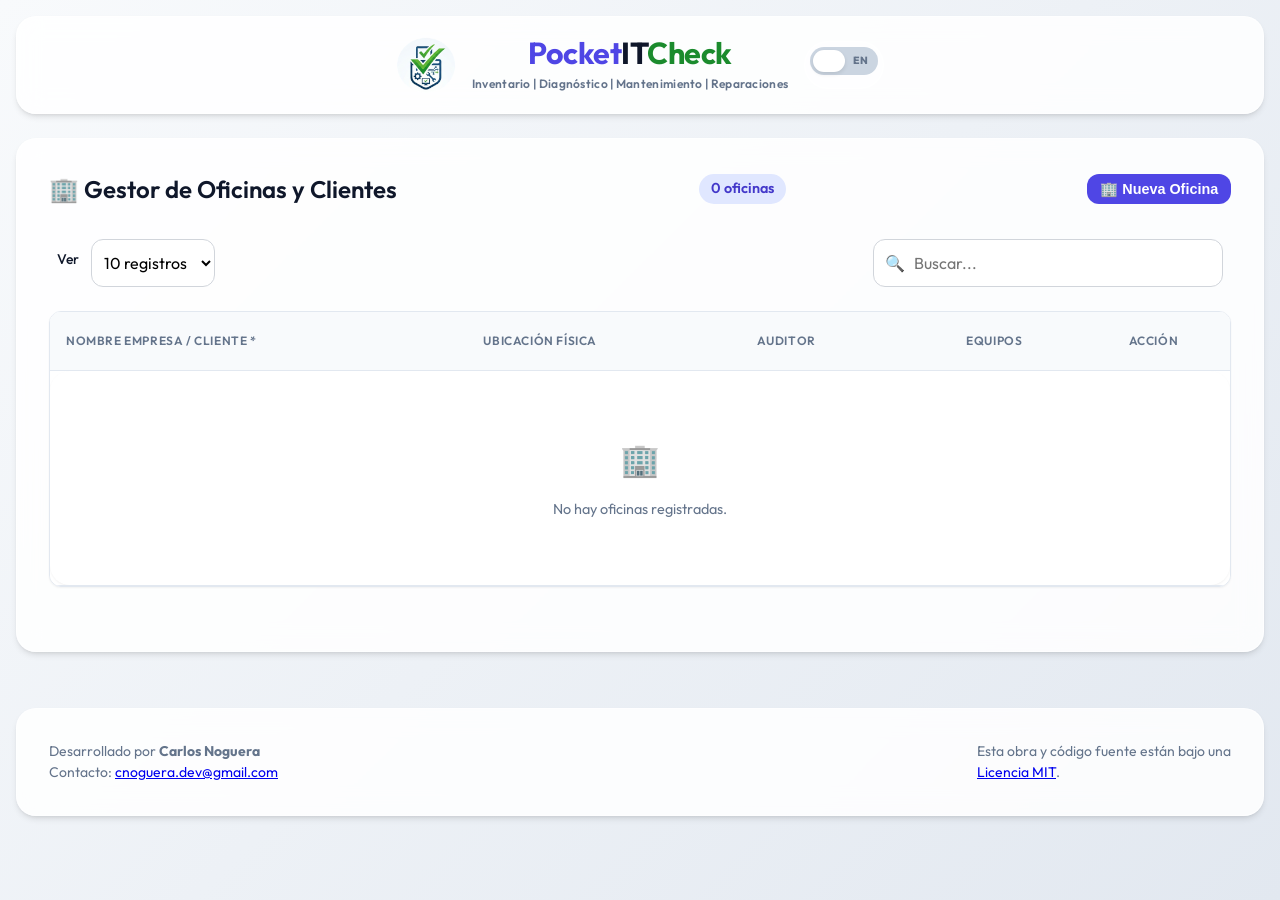
==== index.html @ 980d26f9 "feat: Redesign maintenance result display to group failed diagnostics by category with master resolu" ====
<!DOCTYPE html>
<html lang="es">

<head>
    <meta charset="UTF-8">
    <meta name="viewport" content="width=device-width, initial-scale=1.0">
    <title>PocketITCheck - Inventory | Diagnostics | Maintenance | Repairs</title>
    <link rel="preconnect" href="https://fonts.googleapis.com">
    <link rel="preconnect" href="https://fonts.gstatic.com" crossorigin>
    <link href="https://fonts.googleapis.com/css2?family=Outfit:wght@300;400;500;600&display=swap" rel="stylesheet">

    <!-- CSS Crítico para Splash Screen (Renderización Inmediata) -->
    <style>
        #splash-screen {
            position: fixed;
            top: 0;
            left: 0;
            width: 100%;
            height: 100%;
            background: #ffffff;
            display: flex;
            justify-content: center;
            align-items: center;
            z-index: 9999;
            transition: opacity 0.5s ease, visibility 0.5s ease;
        }

        #splash-screen.splash-hidden {
            opacity: 0;
            visibility: hidden;
        }

        .loader-container {
            text-align: center;
            font-family: 'Outfit', sans-serif;
        }

        .spinner-ring {
            width: 60px;
            height: 60px;
            border: 4px solid #f1f5f9;
            border-top: 4px solid #4f46e5;
            border-radius: 50%;
            margin: 0 auto 1.5rem;
            animation: spin 1s linear infinite;
        }

        .loader-text {
            font-size: 1.5rem;
            font-weight: 700;
            color: #4f46e5;
            margin-bottom: 0.5rem;
        }

        @keyframes spin {
            to {
                transform: rotate(360deg);
            }
        }
    </style>
    <link rel="stylesheet" href="index.css">

    <!-- Preloading de Librerías Críticas -->
    <link rel="preload" href="libs/jspdf.umd.min.js" as="script">
    <link rel="preload" href="libs/sweetalert2.all.min.js" as="script">

    <!-- PWA Meta Tags -->
    <meta name="theme-color" content="#4f46e5">
    <meta name="apple-mobile-web-app-capable" content="yes">
    <meta name="apple-mobile-web-app-status-bar-style" content="black-translucent">
    <meta name="apple-mobile-web-app-title" content="PocketInv">
    <link rel="icon"
        href="data:image/svg+xml,<svg xmlns=%22http://www.w3.org/2000/svg%22 viewBox=%220 0 100 100%22><text y=%22.9em%22 font-size=%2290%22>📋</text></svg>">
    <link rel="apple-touch-icon" href="icon-512.png">
    <link rel="manifest" href="manifest.json">

    <!-- Librerías para Generación de PDF (jsPDF y jsPDF-AutoTable) - LOCAL para mayor velocidad -->
    <script src="libs/jspdf.umd.min.js" defer></script>
    <script src="libs/jspdf-autotable.min.js" defer></script>
    <script src="libs/sweetalert2.all.min.js" defer></script>
</head>

<body>


    <!-- Splash Screen de Precarga -->
    <div id="splash-screen">
        <div class="loader-container">
            <div class="spinner-ring"></div>
            <div class="loader-text"> <span style="color: var(--primary)">Pocket</span><span
                    style="color: #000;">IT</span><span style="color: #1b8b2d">Check</span></div>
            <div style="font-size: 0.85rem; color: var(--text-light);" data-i18n="loadingAssets">Cargando Activos IT...
            </div>
        </div>
    </div>

    <div class="container" style="margin: 0 auto; display: flex; flex-direction: column; gap: 1.5rem;">
        <!-- Barra Lateral / Brand -->
        <div class="brand-card glass-card" style="padding: 1.25rem 2rem;">
            <div style="display: flex; align-items: center; justify-content: space-between; gap: 1rem;">

                <!-- Logo (izquierda) -->
                <div style="flex-shrink: 0;">
                    <img src="img/logo.png" alt="PocketITCheck Logo" style="height: 56px; width: auto; display: block;">
                </div>

                <!-- Título y eslogan (centro) -->
                <div style="flex: 1; text-align: center;">
                    <div style="font-size: 1.9rem; font-weight: 700; line-height: 1.1; letter-spacing: -0.5px;">
                        <span style="color: var(--primary)">Pocket</span><span style="color: #0f172a;">IT</span><span style="color: #1b8b2d;">Check</span>
                    </div>
                    <div data-i18n="appSlogan"
                        style="font-size: 0.75rem; font-weight: 600; color: #64748b; margin-top: 4px; letter-spacing: 0.3px;">
                        Inventario | Diagnóstico | Mantenimiento | Reparaciones
                    </div>
                </div>

                <!-- Language Switch (derecha) -->
                <div style="flex-shrink: 0;" class="lang-toggle-container">
                    <label class="switch">
                        <input type="checkbox" id="lang-toggle" onchange="toggleLanguage(this.checked)">
                        <span class="slider">
                            <span class="slider-text slider-text-es" id="lang-es">ES</span>
                            <span class="slider-text slider-text-en" id="lang-en">EN</span>
                        </span>
                    </label>
                </div>

            </div>
        </div>

        <!-- VISTA: Formularios Nueva Oficina -->
        <div class="office-section glass-card" id="viewCreateOfficeSidebar" style="display: none;">
            <button type="button" class="btn btn-clear" onclick="hideAddOfficeForm()"
                style="margin-top:0; margin-bottom: 1.5rem; background: #f1f5f9; border: 1px solid #cbd5e1; color: #334155; width: fit-content;"
                data-i18n="backToOffices">
                ⬅️ Volver a Oficinas
            </button>
            <h2 data-i18n="newOffice" style="font-size: 1.1rem; margin-bottom: 1.5rem;">🏢 Nueva Oficina</h2>
                <form id="officeForm">
                    <div class="form-grid-4" style="gap: 1rem;">
                        <div class="form-group">
                            <label data-i18n="companyLabel">Nombre Empresa / Cliente *</label>
                            <input type="text" id="officeCompany" required placeholder="Ej: TechCorp S.A."
                                data-i18n-placeholder="officeCompanyPl">
                        </div>
                        <div class="form-group">
                            <label data-i18n="deptLabel">Departamento / Área</label>
                            <input type="text" id="officeDepto" required placeholder="Ej: Recursos Humanos"
                                data-i18n-placeholder="officeDeptoPl">
                        </div>
                        <div class="form-group">
                            <label data-i18n="locationLabel">Ubicación Física</label>
                            <input type="text" id="officeLocation" required placeholder="Ej: Sede Central - Piso 4"
                                data-i18n-placeholder="officeLocationPl">
                        </div>
                        <div class="form-group">
                            <label data-i18n="auditDateLabel">Fecha de Auditoría</label>
                            <input type="date" id="officeDate" required placeholder="aaaa-mm-dd">
                        </div>
                        <div class="form-group">
                            <label data-i18n="auditorLabel">Auditor Técnico *</label>
                            <input type="text" id="officeAuditor" required placeholder="Ej: Carlos Noguera"
                                data-i18n-placeholder="officeAuditorPl">
                        </div>
                        <div class="form-group">
                            <label data-i18n="auditCompanyLabel">Empresa Auditora *</label>
                            <input type="text" id="officeAuditorCompany" required placeholder="Ej: TechAudit Solutions"
                                data-i18n-placeholder="officeAuditorCompanyPl">
                        </div>
                        <div class="form-group">
                            <label data-i18n="managerLabel">Responsable / Gerente *</label>
                            <input type="text" id="officeManager" required placeholder="Ej: Roberto Gómez"
                                data-i18n-placeholder="officeManagerPl">
                        </div>
                        <div class="form-group">
                            <label data-i18n="managerTitleLabel">Cargo del Responsable *</label>
                            <input type="text" id="officeManagerTitle" required
                                placeholder="Ej: Director de Operaciones" data-i18n-placeholder="officeManagerTitlePl">
                        </div>
                    </div>
                    <div class="button-group" style="flex-direction: row; flex-wrap: wrap; margin-top: 1.5rem;">
                        <button type="submit" class="btn btn-submit" id="submitBtnOffice" style="background:#10b981; flex: 1; min-width: 180px;"
                            data-i18n="registerOffice">
                            🏢 Registrar Oficina
                        </button>
                        <button type="button" class="btn btn-clear" id="cancelEditOfficeBtn"
                            style="display: none; flex: 1; min-width: 140px; background-color: #fca5a5; color: white; border:none;"
                            onclick="cancelEditOffice()" data-i18n="cancelEdit">
                            ❌ Cancelar Edición
                        </button>
                    </div>
                </form>
            </div>

            <!-- VISTA: Formulario Nuevo Equipo (Se oculta al inicio) -->
            <div class="input-section glass-card" id="viewAddEquipmentSidebar" style="display: none;">
                <button type="button" class="btn btn-clear" onclick="hideAddEquipmentForm()"
                    style="margin-top:0; margin-bottom: 1.5rem; background: #f1f5f9; border: 1px solid #cbd5e1; color: #334155; width: fit-content;"
                    data-i18n="cancelEdit">
                    ⬅️ Cancelar / Volver
                </button>
                <div id="activeOfficeSummary"
                    style="font-size: 0.85rem; padding: 1rem; background: #f8fafc; border: 1px solid #e2e8f0; border-radius: 8px; margin-bottom: 1.5rem; line-height: 1.5;">
                    <!-- Detalles dinámicos -->
                </div>

                <h2 id="equipmentFormTitle" style="font-size: 1.1rem; margin-bottom: 1.5rem;">
                    💻 Nuevo Equipo</h2>
                <form id="inventoryForm">
                    <div class="form-grid-3" style="gap: 1rem;">
                        <div class="form-group">
                            <label data-i18n="categoryLabel">Categoría</label>
                            <select id="type" required onchange="updateDynamicFields(this.value)">
                                <option value="" disabled selected data-i18n="selectType">Selecciona un tipo...
                                </option>
                                <option value="Laptop" data-i18n="Laptop">Laptop / Portátil</option>
                                <option value="Desktop" data-i18n="Desktop">Desktop / PC de Escritorio</option>
                                <option value="Monitor" data-i18n="Monitor">Monitor</option>
                                <option value="Periférico" data-i18n="Periférico">Periférico (Teclado/Mouse)</option>
                                <option value="Impresora" data-i18n="Impresora">Impresora / Escáner</option>
                                <option value="Red" data-i18n="Red">Equipo de Red (Router/Switch)</option>
                            </select>
                        </div>
                        <div class="form-group">
                            <label data-i18n="modelLabel">Marca y Modelo</label>
                            <input type="text" id="model" required placeholder="Ej: Lenovo ThinkPad T14"
                                data-i18n-placeholder="modelPl">
                        </div>
                        <div class="form-group">
                            <label data-i18n="serialLabel">Número de Serie (S/N)</label>
                            <input type="text" id="serial" required placeholder="S/N o Service Tag"
                                data-i18n-placeholder="serialPl">
                        </div>
                        <div class="form-group">
                            <label data-i18n="assetTagLabel">ID de Activo (Asset Tag) *</label>
                            <input type="text" id="assetTag" required placeholder="Ej: IT-LT-0042"
                                data-i18n-placeholder="assetTagPl">
                        </div>
                        <div class="form-group">
                            <label data-i18n="statusLabel">Estado del Activo *</label>
                            <select id="status" required>
                                <option value="Activo" selected data-i18n="Activo">Activo / En Uso</option>
                                <option value="Stock" data-i18n="Stock">En Stock / Almacén</option>
                                <option value="Reparación" data-i18n="Reparación">En Reparación</option>
                                <option value="Baja" data-i18n="Baja">Dado de Baja / Desechado</option>
                            </select>
                        </div>
                        <div class="form-group">
                            <label data-i18n="warrantyCover">¿Cobertura de Garantía Vigente?</label>
                            <select id="hasWarranty" onchange="toggleDates()">
                                <option value="Sí">Sí</option>
                                <option value="No" selected>No</option>
                            </select>
                        </div>
                        <div class="form-group" id="purchaseDateContainer" style="display: none;">
                            <label data-i18n="purchaseDateLabel">Fecha de Compra</label>
                            <input type="date" id="purchaseDate" placeholder="aaaa-mm-dd">
                        </div>
                        <div class="form-group" id="warrantyDateContainer" style="display: none;">
                            <label data-i18n="warrantyUntilLabel">Garantía Hasta</label>
                            <input type="date" id="warrantyDate" placeholder="aaaa-mm-dd">
                        </div>
                        <div class="form-group">
                            <label data-i18n="assignmentLabel">Asignación (Usuario o Ubicación)</label>
                            <input type="text" id="user" required placeholder="Ej: Juan Pérez / Sala Juntas A"
                                data-i18n-placeholder="userPl">
                        </div>
                    </div>

                    <!-- Contenedor dinámico según categoría -->
                    <div id="dynamicFieldsContainer" style="margin-top: 0.5rem;"></div>

                    <div class="form-group" style="margin-top: 1rem;">
                        <label data-i18n="extraNotes">Notas Adicionales</label>
                        <input type="text" id="notes" placeholder="Ej: RAM 16GB, SSD 512GB..."
                            data-i18n-placeholder="notesPl">
                    </div>

                    <!-- Botones de Acción sobre INVENTARIO -->
                    <div class="button-group" style="flex-direction: row; flex-wrap: wrap; margin-top: 1.5rem;">
                        <button type="submit" id="submitBtnEquipment" class="btn btn-submit" data-i18n="addEquipment" style="flex: 1; min-width: 180px;">
                            ➕ Añadir Equipo
                        </button>
                        <button type="button" class="btn btn-clear" id="cancelEditBtn"
                            style="display: none; flex: 1; min-width: 140px; background-color: #fca5a5; color: white; border:none;"
                            onclick="cancelEdit()" data-i18n="cancelEdit">
                            ❌ Cancelar Edición
                        </button>
                    </div>
                </form>
            </div>


        <!-- CUERPO DERECHO: VISTA Lista de Oficinas -->
        <div class="output-section glass-card" id="viewOfficesTable">
            <h2
                style="margin-bottom: 1.5rem; display: flex; justify-content: space-between; align-items: center; flex-wrap: wrap; gap: 0.5rem;">
                <span data-i18n="officeManagerSub">📋 Gestor de Oficinas y Clientes</span><span id="officeCountBadge"
                        style="font-size: 0.9rem; background: #e0e7ff; color: #4338ca; padding: 0.25rem 0.75rem; border-radius: 9999px;">
                        0 oficinas
                    </span>
                <div style="display: flex; gap: 0.5rem; align-items: center;">
                    <button class="btn btn-submit" style="padding: 0.4rem 0.8rem; min-height: 0; font-size: 0.9rem;" onclick="showAddOfficeForm()" data-i18n="newOffice">+ Nueva Oficina</button>
                </div>
            </h2>
            <div class="table-controls">
                <div class="table-control-group">
                    <label data-i18n="viewLabel">Ver</label>
                    <select id="officeLength" class="length-select" onchange="changeLength('offices', this.value)">
                        <option value="10">10 <span data-i18n="recordsLabel">registros</span></option>
                        <option value="25">25 <span data-i18n="recordsLabel">registros</span></option>
                        <option value="50">50 <span data-i18n="recordsLabel">registros</span></option>
                        <option value="all" data-i18n="allLabel">Todo</option>
                    </select>
                </div>
                <div class="search-input-wrapper">
                    <span class="search-icon">🔍</span>
                    <input type="text" id="officeSearch" placeholder="Buscar..." data-i18n-placeholder="searchPl"
                        oninput="handleSearch('offices', this.value)">
                </div>
            </div>
            <div class="table-container">
                <table id="officesTable">
                    <thead>
                        <tr>
                            <th data-i18n="companyLabel">Empresa / Cliente</th>
                            <th data-i18n="locationLabel">Ubicación</th>
                            <th data-i18n="techAuditor">Auditor</th>
                            <th style="text-align: center;" data-i18n="equips">Equipos</th>
                            <th class="action-col" style="text-align: center;" data-i18n="actionsLabel">Acción</th>
                        </tr>
                    </thead>
                    <tbody id="officesTableBody">
                    </tbody>
                </table>
            </div>
            <div id="officePagination" class="pagination-container"></div>
        </div>


        <!-- CUERPO DERECHO: VISTA Tabla de Inventario de la Oficina -->
        <div class="output-section glass-card" id="viewInventoryTable" style="display: none;">
            <button type="button" class="btn btn-clear" onclick="goBackToOffices()"
                style="margin-top:0; margin-bottom: 1.5rem; background: #f1f5f9; border: 1px solid #cbd5e1; color: #334155; width: fit-content;"
                data-i18n="backToOffices">
                ⬅️ Volver a Oficinas
            </button>
            <!-- Encabezado exclusivo de Impresión -->
            <div class="header-print">
                <div style="display: flex; align-items: center; gap: 0.5rem; margin-bottom: 0.5rem;">
                    <svg xmlns="http://www.w3.org/2000/svg" width="28" height="28" viewBox="0 0 24 24" fill="none"
                        stroke="#0f172a" stroke-width="2" stroke-linecap="round" stroke-linejoin="round">
                        <path
                            d="M20 16V7a2 2 0 0 0-2-2H6a2 2 0 0 0-2 2v9m16 0H4m16 0 1.28 2.55a1 1 0 0 1-.9 1.45H3.62a1 1 0 0 1-.9-1.45L4 16">
                        </path>
                        <path d="M10 22h4"></path>
                    </svg>
                    <h1 style="color:#0f172a; margin-bottom:0; font-size: 1.5rem;">PocketITCheck</h1>
                </div>
                <div>
                    <h2 style="color:#0f172a; font-size: 1.3rem; margin-bottom: 0.2rem;" data-i18n="newEquipment">
                        Inventario de Equipos IT</h2>
                    <p style="color:#64748b; font-size: 1rem;" id="printDate"></p>
                </div>
            </div>

            <div id="printOfficeInfo" class="office-info-print" style="display: none; font-size: 0.9rem;">
                <h3
                    style="margin-bottom:0.8rem; font-size:1.1rem; border-bottom:1px solid #e2e8f0; padding-bottom:0.3rem;">
                    Información del Levantamiento</h3>
                <div style="display: grid; grid-template-columns: 1fr 1fr; gap: 0.5rem;">
                    <div><strong data-i18n="companyLabel">Empresa:</strong> <span id="print_company">-</span></div>
                    <div><strong data-i18n="deptLabel">Departamento:</strong> <span id="print_depto">-</span></div>
                    <div><strong data-i18n="locationLabel">Ubicación:</strong> <span id="print_location">-</span></div>
                    <div><strong data-i18n="techAuditor">Auditor:</strong> <span id="print_auditor">-</span></div>
                </div>
            </div>

            <h2
                style="margin-bottom: 1.5rem; display: flex; justify-content: space-between; align-items: center; flex-wrap: wrap; gap: 1rem;">
                <div style="display: flex; align-items: center; gap: 0.5rem; flex-wrap: wrap;">
                    <span>📋 Inventario de Equipos</span>
                    <span id="itemCount" class="badge-count" style="margin-right: 10px;">0 items</span>
                    <button class="btn btn-submit" style="padding: 0.4rem 0.8rem; min-height: 0; font-size: 0.9rem;" onclick="showAddEquipmentForm()" data-i18n="addEquipment">+ Nuevo Equipo</button>
                </div>
                <div style="display: flex; gap: 0.5rem;">
                    <button class="icon-btn icon-btn-info" title="Plan Maestro de Mantenimiento"
                        data-i18n-title="tooltipMasterPlan" onclick="generateMasterMaintenancePlanPDF()">📊</button>
                    <button class="icon-btn icon-btn-info" title="Informe de Resultados"
                        data-i18n-title="tooltipResults" onclick="generateResultsReportPDF()">📈</button>
                    <button class="icon-btn icon-btn-info" title="Exportar CSV" data-i18n-title="tooltipCSV"
                        onclick="exportToCSV()">📂</button>
                    <button class="icon-btn icon-btn-info" title="Generar PDF" data-i18n-title="tooltipPDF"
                        onclick="exportToPDF()">📄</button>
                </div>
            </h2>

            <div class="table-controls">
                <div class="table-control-group">
                    <label data-i18n="viewLabel">Ver</label>
                    <select id="equipmentLength" class="length-select" onchange="changeLength('equipment', this.value)">
                        <option value="10">10 <span data-i18n="recordsLabel">registros</span></option>
                        <option value="25">25 <span data-i18n="recordsLabel">registros</span></option>
                        <option value="50">50 <span data-i18n="recordsLabel">registros</span></option>
                        <option value="all" data-i18n="allLabel">Todo</option>
                    </select>
                </div>
                <div class="search-input-wrapper">
                    <span class="search-icon">🔍</span>
                    <input type="text" id="equipmentSearch" placeholder="Buscar..." data-i18n-placeholder="searchPl"
                        oninput="handleSearch('equipment', this.value)">
                </div>
            </div>
            <div class="table-container">
                <table id="inventoryTable">
                    <thead>
                        <tr>
                            <th data-i18n="assetTagLabel">ID Activo</th>
                            <th data-i18n="infoGeneral">Info General</th>
                            <th data-i18n="statusAssignment">Estado & Asignación</th>
                            <th data-i18n="techSpecs">Especificaciones Técnicas</th>
                            <th class="action-col" style="text-align: center;" data-i18n="actionsLabel">Acción</th>
                        </tr>
                    </thead>
                    <tbody id="tableBody">
                        <!-- Las filas se renderizan dinámicamente -->
                    </tbody>
                </table>
            </div>
            <div id="equipmentPagination" class="pagination-container"></div>
        </div>

        <!-- CUERPO DERECHO: VISTA Diagnóstico Integrado -->
        <div class="output-section glass-card" id="diag-integrated-section" style="display: none;">
            <div class="diag-header"
                style="display: flex; justify-content: space-between; align-items: flex-start; border-bottom: 2px solid #f1f5f9; padding-bottom: 1rem; margin-bottom: 1.5rem;">
                <div style="flex: 1; min-width: 0;">
                    <h2 id="diag-title"
                        style="margin: 0; color: var(--primary); word-break: break-all; white-space: normal;"
                        data-i18n="diagTitle">🩺 Diagnóstico Técnico</h2>
                    <p id="diag-subtitle"
                        style="margin: 0.2rem 0 0 0; color: var(--text-light); word-break: break-all; white-space: normal;">
                    </p>
                </div>
            </div>

            <div id="diag-grid-container" class="diag-grid">
                <!-- Secciones de Hardware y Software -->
            </div>

            <div style="margin-top: 2rem; border-top: 2px solid #f1f5f9; padding-top: 1.5rem;">
                <label style="display: block; font-weight: 700; margin-bottom: 0.5rem; color: var(--text-main);"
                    data-i18n="observations">📝
                    Observaciones y Recomendaciones:</label>
                <textarea id="diag-notes-input" class="diag-notes"
                    style="width: 100%; min-height: 100px; padding: 1rem; border-radius: 12px; border: 1px solid #cbd5e1; font-family: inherit; resize: vertical;"
                    placeholder="Detalles técnicos encontrados..." data-i18n-placeholder="diagNotesPl"></textarea>

                <div class="button-group" style="margin-top: 1.5rem;">
                    <button class="btn btn-submit" style="flex: 2; padding: 0.75rem;"
                        onclick="saveIntegratedDiagnosticFlow()" data-i18n="saveAsset">💾 Guardar Cambios en
                        Activo</button>
                    <button id="diag-pdf-btn" class="btn btn-pdf" style="flex: 1; padding: 0.75rem;"
                        data-i18n="generatePlan">📄 Generar Plan PDF</button>
                    <button class="btn btn-clear"
                        style="flex: 1; padding: 0.75rem; background-color: #fca5a5; color: white; border: none;"
                        onclick="closeIntegratedDiagnostic()" data-i18n="close">❌ Cerrar</button>
                </div>
            </div>
        </div>

        <!-- CUERPO DERECHO: VISTA Resultados de Mantenimiento -->
        <div class="output-section glass-card" id="result-integrated-section" style="display: none;">
            <div class="diag-header"
                style="display: flex; justify-content: space-between; align-items: flex-start; border-bottom: 2px solid #f1f5f9; padding-bottom: 1rem; margin-bottom: 1.5rem;">
                <div>
                    <h2 id="result-title"
                        style="margin: 0; color: #059669; display: flex; align-items: center; gap: 0.5rem;"
                        data-i18n="maintResult">✅
                        Resultado de Mantenimiento</h2>
                    <p id="result-subtitle" style="margin: 0.2rem 0 0 0; color: var(--text-light);"></p>
                </div>
            </div>

            <div style="display: grid; grid-template-columns: 1fr 1fr; gap: 1.5rem; margin-bottom: 1.5rem;">
                <div class="form-group">
                    <label style="font-weight: 700;" data-i18n="maintStatus">Estado del Mantenimiento:</label>
                    <select id="result-status"
                        style="width:100%; padding: 0.6rem; border-radius: 8px; border: 1px solid #cbd5e1; font-family: inherit;">
                        <option value="Pendiente">⏳ Pendiente</option>
                        <option value="Parcial">🛠️ Parcial</option>
                        <option value="Completado">✅ Completado</option>
                    </select>
                </div>
                <div class="form-group">
                    <label style="font-weight: 700;" data-i18n="execDate">Fecha de Ejecución:</label>
                    <input type="date" id="result-date"
                        style="width:100%; padding: 0.6rem; border-radius: 8px; border: 1px solid #cbd5e1; font-family: inherit;">
                </div>
            </div>

            <div style="margin-bottom: 1.5rem;">
                <h5 data-i18n="diagItems"
                    style="margin-bottom: 0.8rem; color: #64748b; border-bottom: 2px solid #cbd5e1; font-size: 0.9rem; padding-bottom: 0.3rem;">
                    ÍTEMS DIAGNOSTICADOS — Marcar los resueltos</h5>
                <div id="result-items-container" style="display: grid; grid-template-columns: 1fr 1fr; gap: 1.5rem;">
                    <!-- Populated dynamically with category cards -->
                </div>
            </div>

            <div style="margin-top: 1.5rem; border-top: 2px solid #f1f5f9; padding-top: 1.5rem;">
                <label style="display: block; font-weight: 700; margin-bottom: 0.5rem; color: var(--text-main);"
                    data-i18n="postMaintNotes">📝
                    Notas Post-Mantenimiento:</label>
                <textarea id="result-notes-input"
                    style="width: 100%; min-height: 100px; padding: 1rem; border-radius: 12px; border: 1px solid #cbd5e1; font-family: inherit; resize: vertical;"
                    placeholder="Detallar las acciones correctivas ejecutadas..."
                    data-i18n-placeholder="maintNotesPl"></textarea>

                <div class="button-group" style="margin-top: 1.5rem;">
                    <button class="btn btn-submit" style="flex: 2; padding: 0.75rem;" onclick="saveMaintenanceResult()"
                        data-i18n="saveResult">💾 Guardar Resultado</button>
                    <button class="btn btn-clear"
                        style="flex: 1; padding: 0.75rem; background-color: #fca5a5; color: white; border: none;"
                        onclick="closeMaintenanceResult()" data-i18n="close">❌ Cerrar</button>
                </div>
            </div>
        </div>

        <!-- Footer con Créditos y Licencia -->
        <footer class="app-footer glass-card">
            <div class="credits-info">
                Desarrollado por <strong>Carlos Noguera</strong> <br>
                Contacto: <a href="mailto:cnoguera.dev@gmail.com">cnoguera.dev@gmail.com</a>
            </div>
            <div class="license-info">
                <span>Esta obra y código fuente están bajo una <br> <a rel="license" href="LICENSE"
                        target="_blank">Licencia MIT</a>.</span>
            </div>
        </footer>
    </div>

    <!-- Script de lógica principal módulo ESM -->
    <script src="app.js" type="module"></script>
</body>

</html>
---- index.css ----
* {
            box-sizing: border-box;
            -webkit-tap-highlight-color: transparent;
        }

        :root {
            --primary: #4f46e5;
            --primary-hover: #4338ca;
            --danger: #ef4444;
            --danger-hover: #dc2626;
            --success: #10b981;
            --success-hover: #059669;
            --info: #3b82f6;
            --info-hover: #2563eb;
            --bg-gradient: linear-gradient(135deg, #f8fafc 0%, #e2e8f0 100%);
            --glass-bg: rgba(255, 255, 255, 0.85);
            --glass-border: rgba(255, 255, 255, 0.6);
            --text-main: #0f172a;
            --text-light: #64748b;
            --shadow-sm: 0 1px 2px 0 rgb(0 0 0 / 0.05);
            --shadow-md: 0 4px 6px -1px rgb(0 0 0 / 0.1), 0 2px 4px -2px rgb(0 0 0 / 0.1);
            --shadow-lg: 0 10px 15px -3px rgb(0 0 0 / 0.1), 0 4px 6px -4px rgb(0 0 0 / 0.1);
        }

        body {
            font-family: 'Outfit', sans-serif;
            background: var(--bg-gradient);
            color: var(--text-main);
            margin: 0;
            padding: 0.75rem;
            min-height: 100vh;
            line-height: 1.5;
        }

        @media (min-width: 768px) {
            body {
                padding: 1rem;
            }
        }

        .header-print {
            display: none;
        }

        .container {
            max-width: 1400px;
            margin: 0 auto;
            display: flex;
            flex-direction: column;
            gap: 1.5rem;
        }

        @media (min-width: 1024px) {
            .container {
                display: grid;
                grid-template-columns: 380px 1fr;
            }
        }

        .sidebar {
            display: flex;
            flex-direction: column;
            gap: 1.5rem;
        }

        .glass-card {
            background: var(--glass-bg);
            backdrop-filter: blur(12px);
            -webkit-backdrop-filter: blur(12px);
            border: 1px solid var(--glass-border);
            border-radius: 20px;
            padding: 1.5rem;
            box-shadow: var(--shadow-md);
            transition: transform 0.2s ease, box-shadow 0.2s ease;
            min-width: 0;
        }

        @media (min-width: 768px) {
            .glass-card {
                padding: 2rem;
            }
        }

        h1,
        h2,
        h3 {
            margin-top: 0;
            color: var(--text-main);
            font-weight: 600;
        }

        .form-group {
            margin-bottom: 1.25rem;
        }

        label {
            display: block;
            font-size: 0.875rem;
            font-weight: 500;
            margin-bottom: 0.5rem;
            color: var(--text-main);
        }

        input:not([type="checkbox"]),
        select {
            width: 100%;
            max-width: 100%;
            min-width: 0;
            height: 48px;
            padding: 0 .5rem;
            border: 1px solid #d1d5db;
            border-radius: 12px;
            font-family: inherit;
            background: #ffffff;
            outline: none;
            transition: all 0.2s ease;
            font-size: 1rem;
        }

        /* Hack para placeholder de fechas en móvil */
        input[type="date"]::before {
            content: attr(placeholder);
            color: #9ca3af;
            margin-right: 0.5rem;
            display: none;
        }

        input[type="date"]:focus::before,
        input[type="date"]:valid::before {
            display: none;
        }
        
        @media (max-width: 640px) {
            input[type="date"]:not(:focus):not(:valid)::before {
                display: inline;
                content: attr(placeholder);
            }
        }

        input:not([type="checkbox"]):focus,
        select:focus {
            border-color: var(--primary);
            box-shadow: 0 0 0 4px rgba(79, 70, 229, 0.1);
        }

        .form-grid-2 {
            display: grid;
            grid-template-columns: 1fr;
            gap: 4px;
        }

        @media (min-width: 600px) {
            .form-grid-2 {
                grid-template-columns: 1fr 1fr;
            }
        }

        @media (min-width: 900px) {
            .form-grid-2 {
                grid-template-columns: 1fr 1fr 1fr;
            }
        }

        .form-grid-3 {
            display: grid;
            grid-template-columns: 1fr;
            gap: 4px;
        }

        @media (min-width: 600px) {
            .form-grid-3 {
                grid-template-columns: 1fr 1fr;
            }
        }

        @media (min-width: 900px) {
            .form-grid-3 {
                grid-template-columns: 1fr 1fr 1fr;
            }
        }

        .form-grid-4 {
            display: grid;
            grid-template-columns: 1fr;
            gap: 4px;
        }

        @media (min-width: 600px) {
            .form-grid-4 {
                grid-template-columns: 1fr 1fr;
            }
        }

        @media (min-width: 1024px) {
            .form-grid-4 {
                grid-template-columns: 1fr 1fr 1fr 1fr;
            }
        }

        .button-group {
            display: flex;
            flex-direction: column;
            gap: 0.75rem;
            margin-top: 1.5rem;
        }

        .btn {
            min-height: 48px;
            padding: 0.75rem 1.5rem;
            border-radius: 12px;
            font-weight: 600;
            font-size: 1rem;
            cursor: pointer;
            width: 100%;
            transition: all 0.2s ease;
            display: flex;
            align-items: center;
            justify-content: center;
            gap: 0.5rem;
            border: none;
            color: white;
        }

        .btn:active {
            transform: scale(0.98);
        }

        .btn-submit {
            background-color: var(--primary);
        }

        .btn-submit:hover {
            background-color: var(--primary-hover);
            box-shadow: var(--shadow-lg);
        }

        .btn-info {
            background-color: var(--info);
        }

        .btn-info:hover {
            background-color: var(--info-hover);
            box-shadow: var(--shadow-lg);
        }

        .btn-excel {
            background-color: var(--success);
        }

        .btn-excel:hover {
            background-color: var(--success-hover);
            box-shadow: var(--shadow-lg);
        }

        .btn-pdf {
            background-color: var(--danger);
        }

        .btn-pdf:hover {
            background-color: var(--danger-hover);
            box-shadow: var(--shadow-lg);
        }

        .btn-print {
            background-color: #64748b;
        }

        .btn-print:hover {
            background-color: #475569;
            box-shadow: var(--shadow-lg);
        }

        .btn-clear {
            background-color: #cbd5e1;
            color: #334155;
            margin-top: 1rem;
        }

        .btn-clear:hover {
            background-color: #94a3b8;
            color: white;
        }

        .btn-delete {
            background: #fee2e2;
            color: var(--danger);
            border: 1px solid #fecaca;
            min-height: 40px;
            padding: 0.5rem 0.75rem;
            border-radius: 8px;
            font-weight: 600;
            font-size: 0.85rem;
            cursor: pointer;
            transition: all 0.2s;
        }

        .btn-delete:hover {
            background: var(--danger);
            color: white;
            border-color: var(--danger);
            transform: scale(1.05);
        }

        .btn-pdf:disabled {
            background-color: #94a3b8;
            cursor: not-allowed;
            transform: none !important;
            box-shadow: none !important;
        }

        /* Icon Action Buttons (Linear Layout) */
        .action-icons {
            display: flex;
            flex-direction: row;
            align-items: center;
            justify-content: center;
            gap: 0.5rem;
        }

        .icon-btn {
            width: 40px;
            height: 40px;
            border-radius: 10px;
            border: none;
            cursor: pointer;
            font-size: 1.15rem;
            display: inline-flex;
            align-items: center;
            justify-content: center;
            transition: transform 0.2s ease, box-shadow 0.2s ease;
        }

        .icon-btn:hover {
            transform: scale(1.15);
            box-shadow: var(--shadow-md);
        }

        .icon-btn:active {
            transform: scale(0.95);
        }

        .icon-btn-info {
            background: #dbeafe;
        }

        .icon-btn-edit {
            background: #e0e7ff;
        }

        .icon-btn-danger {
            background: #fee2e2;
        }

        .tooltip-wrapper {
            position: relative;
            display: inline-block;
            width: 100%;
        }

        #company {
            margin-top: 30px;
            font-size: 1.5rem;
            font-weight: 600;
            margin-left: 0;
        }

        .tooltip-wrapper .tooltip-text {
            visibility: hidden;
            width: 200px;
            background-color: #1e293b;
            color: #fff;
            text-align: center;
            border-radius: 6px;
            padding: 0.5rem;
            position: absolute;
            z-index: 10;
            bottom: 125%;
            left: 50%;
            margin-left: -100px;
            opacity: 0;
            transition: opacity 0.3s;
            font-size: 0.8rem;
            pointer-events: none;
        }

        .tooltip-wrapper:hover .tooltip-text {
            visibility: visible;
            opacity: 1;
        }

        /* ==========================================================================
           TABLE STYLES (Horizontal Scroll Optimization)
           ========================================================================== */

        .table-container {
            overflow-x: auto;
            border-radius: 12px;
            background: white;
            box-shadow: var(--shadow-sm);
            margin-bottom: 2rem;
            -webkit-overflow-scrolling: touch;
            border: 1px solid #e2e8f0;
        }

        @media (min-width: 1024px) {
            .table-container {
                overflow-x: hidden;
            }
        }

        table {
            width: 100%;
            border-collapse: collapse;
            min-width: 600px;
            /* Force overflow on small screens, but less extreme */
            background: white;
        }

        thead {
            display: table-header-group;
            background: #f8fafc;
        }

        th {
            text-align: left;
            padding: 1.25rem 1rem;
            font-weight: 600;
            color: var(--text-light);
            font-size: 0.75rem;
            text-transform: uppercase;
            letter-spacing: 0.05em;
            border-bottom: 1px solid #e2e8f0;
            background: #f8fafc;
        }

        tr {
            transition: background-color 0.2s ease;
        }

        tr:hover td {
            background-color: #f1f5f9;
        }

        td {
            padding: 1.25rem 1rem;
            text-align: left;
            border-bottom: 1px solid #e2e8f0;
            font-size: 0.9rem;
        }

        td:last-child {
            text-align: center;
        }

        /* Responsive adjustments for table min-width */
        @media (max-width: 640px) {
            table {
                min-width: 500px;
            }

            td,
            th {
                padding: 0.75rem 0.5rem;
                font-size: 0.8rem;
            }
            
            .action-icons {
                gap: 0.25rem;
            }
            
            .icon-btn {
                width: 32px;
                height: 32px;
                font-size: 1rem;
            }
        }

        .empty-state {
            text-align: center;
            padding: 4rem 2rem;
            color: var(--text-light);
            background: white;
            border-radius: 20px;
            box-shadow: var(--shadow-sm);
        }

        /* Utility Classes for JS-Rendered Content */
        .text-primary {
            color: var(--primary);
            font-weight: 600;
            font-size: 1.05rem;
        }

        .text-secondary {
            color: var(--text-light);
            font-size: 0.85rem;
        }

        .text-center {
            text-align: center;
        }

        .font-bold {
            font-weight: 600;
        }

        .line-height-14 {
            line-height: 1.4;
            font-size: 0.85rem;
        }

        .badge-count {
            display: inline-block;
            background: #f1f5f9;
            color: var(--text-main);
            padding: 0.25rem 0.6rem;
            border-radius: 12px;
            font-weight: 600;
            font-size: 0.9rem;
            border: 1px solid #cbd5e1;
        }

        .status-badge {
            display: inline-block;
            padding: 0.2rem 0.6rem;
            border-radius: 999px;
            font-size: 0.75rem;
            font-weight: 600;
            color: white;
        }

        .status-active {
            background-color: var(--success);
        }

        .status-stock {
            background-color: #3b82f6;
        }

        .status-repair {
            background-color: #f59e0b;
        }

        .status-off {
            background-color: var(--danger);
        }

        .serial-tag {
            font-family: monospace;
            font-size: 0.8rem;
            background: #f1f5f9;
            display: inline-block;
            padding: 0.1rem 0.4rem;
            border-radius: 4px;
            margin-top: 0.25rem;
            color: var(--text-main);
        }

        .warranty-over {
            margin-top: 0.5rem;
            font-size: 0.8rem;
            color: var(--danger);
            border-top: 1px dashed #cbd5e1;
            padding-top: 0.4rem;
        }

        .warranty-info {
            margin-top: 0.5rem;
            font-size: 0.8rem;
            color: var(--text-light);
            border-top: 1px dashed #cbd5e1;
            padding-top: 0.4rem;
        }

        .brand-card {
            display: flex;
            flex-direction: column;
            align-items: center;
            text-align: center;
            gap: 1rem;
        }

        .brand img {
            width: 90px;
            height: auto;
            border-radius: 12px;
            display: block;
        }

        .brand-text {
            display: flex;
            flex-direction: column;
            gap: 0.25rem;
        }

        .app-name {
            font-size: 1.5rem;
            font-weight: 700;
            margin: 0;
            background: linear-gradient(135deg, var(--primary) 0%, #6366f1 100%);
            -webkit-background-clip: text;
            background-clip: text;
            -webkit-text-fill-color: transparent;
            letter-spacing: -0.5px;
        }

        .app-tagline {
            font-size: 0.7rem;
            color: var(--text-light);
            margin: 0;
            text-transform: uppercase;
            letter-spacing: 0.5px;
            font-weight: 500;
        }

        .brand svg {
            max-width: 100%;
            height: auto;
        }

        @media (max-width: 480px) {

            .brand svg,
            .brand img {
                transform: scale(0.9);
            }
        }

        /* Table Controls (Search, Length, Pagination) */
        .table-controls {
            display: flex;
            flex-direction: column;
            gap: 1rem;
            margin-bottom: 1rem;
            padding: 0.5rem;
            align-items: stretch;
            /* Stretch for better mobile usability */
        }

        @media (min-width: 640px) {
            .table-controls {
                flex-direction: row;
                justify-content: space-between;
                align-items: center;
                text-align: left;
            }
        }

        .table-control-group {
            display: flex;
            align-items: center;
            gap: 0.75rem;
        }

        .search-input-wrapper {
            position: relative;
            flex-grow: 1;
            max-width: 350px;
        }

        .search-input-wrapper input {
            padding-left: 2.5rem;
        }

        .search-icon {
            position: absolute;
            left: 0.75rem;
            top: 50%;
            transform: translateY(-50%);
            color: var(--text-light);
            pointer-events: none;
        }

        .length-select {
            width: auto;
            min-width: 120px;
        }

        .pagination-container {
            display: flex;
            justify-content: center;
            align-items: center;
            gap: 0.5rem;
            margin-top: 1.5rem;
            flex-wrap: wrap;
        }

        .pagination-btn {
            min-width: 40px;
            height: 40px;
            padding: 0 0.5rem;
            border-radius: 8px;
            background: white;
            border: 1px solid #e2e8f0;
            color: var(--text-main);
            font-weight: 500;
            cursor: pointer;
            display: flex;
            align-items: center;
            justify-content: center;
            transition: all 0.2s ease;
            font-size: 0.9rem;
        }

        .pagination-btn:hover:not(:disabled) {
            background: #f1f5f9;
            border-color: var(--primary);
            color: var(--primary);
        }

        .pagination-btn.active {
            background: var(--primary);
            color: white;
            border-color: var(--primary);
        }

        .pagination-btn:disabled {
            opacity: 0.5;
            cursor: not-allowed;
            background: #f8fafc;
        }

        .pagination-info {
            font-size: 0.85rem;
            color: var(--text-light);
            margin: 0 1rem;
        }

        .app-footer {
            grid-column: 1 / -1;
            margin-top: 2rem;
            display: flex;
            justify-content: space-between;
            align-items: center;
            flex-wrap: wrap;
            gap: 1.5rem;
            font-size: 0.875rem;
            color: var(--text-light);
        }

        @media (max-width: 640px) {
            .app-footer {
                flex-direction: column;
                text-align: center;
            }
        }

        @media print {
            body {
                background: white;
                padding: 0;
            }

            .container {
                display: block;
            }

            .sidebar,
            .btn,
            .action-col,
            .app-footer {
                display: none !important;
            }

            .header-print {
                display: flex;
                justify-content: space-between;
                border-bottom: 2px solid #000;
                padding-bottom: 1rem;
                margin-bottom: 2rem;
            }

            table {
                border: 1px solid #cbd5e1;
                width: 100% !important;
                display: table !important;
            }

            thead {
                display: table-header-group !important;
            }

            tr {
                display: table-row !important;
            }

            td,
            th {
                border: 1px solid #cbd5e1;
                padding: 0.5rem !important;
                display: table-cell !important;
            }

            td::before {
                display: none !important;
            }
        }

        /* Integrated Diagnostic Section */
        #diag-integrated-section {
            display: none;
            margin-bottom: 2rem;
            animation: slideDown 0.4s ease-out;
        }

        @keyframes slideDown {
            from {
                opacity: 0;
                transform: translateY(-20px);
            }

            to {
                opacity: 1;
                transform: translateY(0);
            }
        }

        .diag-card {
            background: white;
            border-radius: 16px;
            border: 2px solid var(--primary-light);
            padding: 2rem;
            box-shadow: 0 10px 25px -5px rgba(79, 70, 229, 0.1);
        }

        .diag-grid {
            display: grid;
            grid-template-columns: 1fr;
            gap: 1.5rem;
            margin-top: 1.5rem;
        }

        @media (min-width: 1024px) {
            .diag-grid {
                grid-template-columns: 1fr 1fr;
            }
        }

        .sub-item-list {
            margin-left: 2rem;
            padding-left: 1rem;
            border-left: 2px solid #f1f5f9;
            display: flex;
            flex-direction: column;
            gap: 0.5rem;
            margin-top: 0.5rem;
        }

        .sub-check {
            display: flex;
            flex-direction: column;
            align-items: flex-start;
            gap: 0.3rem;
            font-size: 0.9rem;
            color: #64748b;
        }

        .sub-check input {
            width: 16px;
            height: 16px;
        }

        .diag-ok-container {
            display: flex;
            align-items: center;
            justify-content: flex-start;
            gap: 0.6rem;
            padding: 0.5rem 1rem;
            background: white;
            border-radius: 10px;
            border: 1px solid #f1f5f9;
            margin-bottom: 0.75rem;
            width: fit-content;
        }

        .diag-ok-container input[type="checkbox"] {
            width: 18px;
            height: 18px;
            cursor: pointer;
        }

        /* Language Toggle Switch */
        .lang-toggle-container {
            display: flex;
            align-items: center;
            background: rgba(255, 255, 255, 0.5);
            padding: 0.3rem;
            border-radius: 999px;
            border: 1px solid var(--glass-border);
            margin-left: auto;
        }

        .switch {
            position: relative;
            display: inline-block;
            width: 68px;
            height: 28px;
        }

        .switch input {
            opacity: 0;
            width: 0;
            height: 0;
        }

        .slider {
            position: absolute;
            cursor: pointer;
            top: 0;
            left: 0;
            right: 0;
            bottom: 0;
            background-color: #cbd5e1;
            transition: .4s;
            border-radius: 34px;
            display: flex;
            align-items: center;
            justify-content: space-between;
            padding: 0 10px;
        }

        .slider-text {
            font-size: 0.65rem;
            font-weight: 800;
            color: #64748b;
            transition: color 0.3s ease;
            z-index: 1;
            pointer-events: none;
            line-height: 1;
        }

        .slider:before {
            position: absolute;
            content: "";
            height: 22px;
            width: 32px;
            left: 3px;
            bottom: 3px;
            background-color: white;
            transition: .4s;
            border-radius: 20px;
            box-shadow: 0 2px 4px rgba(0, 0, 0, 0.1);
            z-index: 2;
        }

        input:checked+.slider {
            background-color: #e2e8f0;
        }

        input:checked+.slider:before {
            transform: translateX(30px);
        }

        /* Label highlight when knob is over the other side */
        input:not(:checked)+.slider #lang-es {
            color: var(--primary);
            font-weight: 900;
        }

        input:checked+.slider #lang-en {
            color: var(--primary);
            font-weight: 900;
        }
/* Ajustes finales de armon�a para el header en m�vil */
@media (max-width: 480px) {
    .brand-card { padding: 1rem !important; }
    .brand-card img { height: 42px !important; width: auto !important; }
    .brand-card div[style*="font-size: 1.9rem"],
    .brand-card span[style*="font-size: 1.9rem"] { font-size: 1.35rem !important; }
    .brand-card div[data-i18n="appSlogan"],
    .brand-card div[style*="font-size: 0.75rem"] { font-size: 0.62rem !important; letter-spacing: 0.1px !important; margin-top: 2px !important; }
    .lang-toggle-container { padding: 0.15rem; }
    .switch { width: 50px; height: 22px; }
    .slider-text { font-size: 9px; }
}
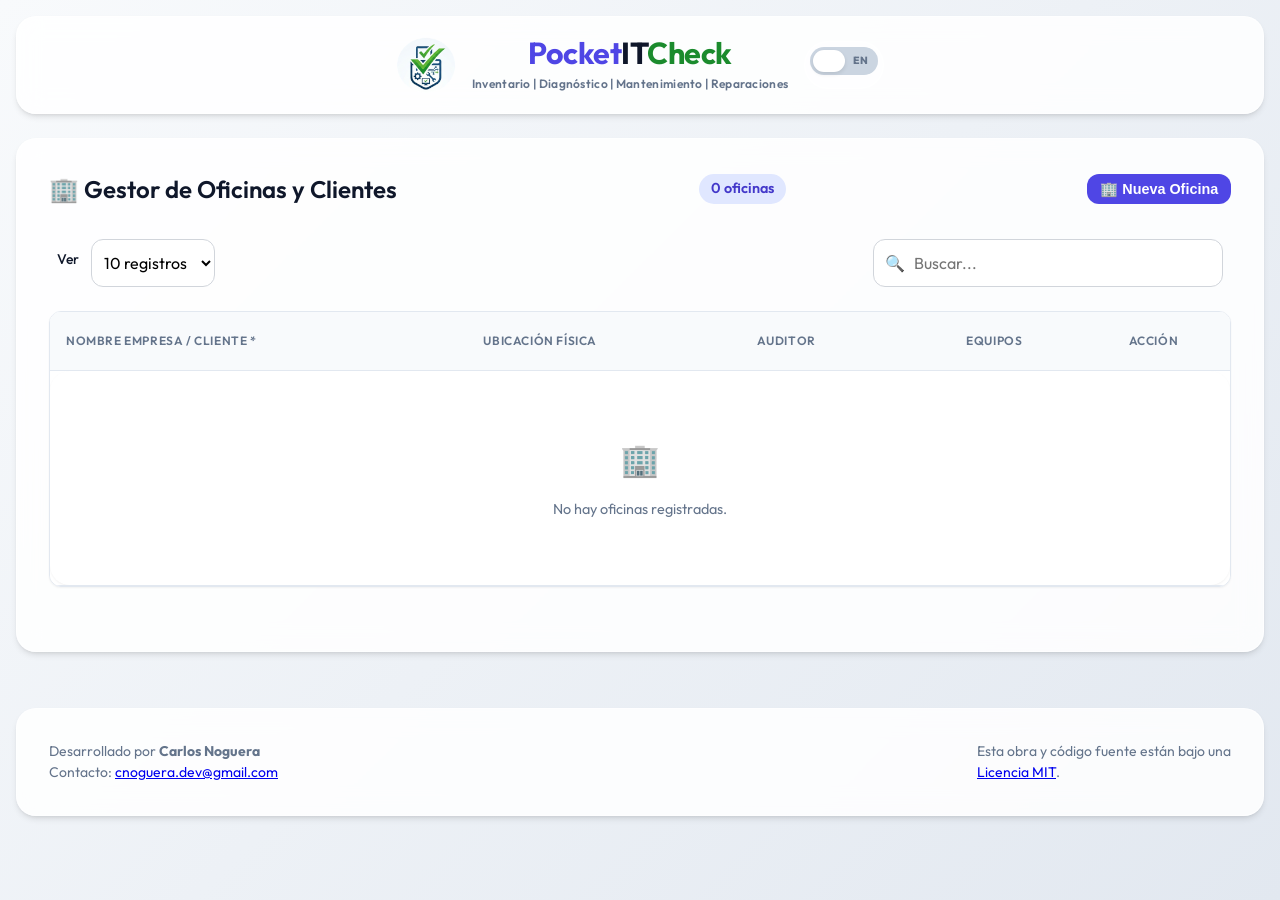
==== commit a5df2808: "refactor: Remove emojis from "Añadir Equipo" button and "Resultado de Mantenimiento" title, and dele" ====
--- a/index.html
+++ b/index.html
@@ -280,7 +280,7 @@
                     <!-- Botones de Acción sobre INVENTARIO -->
                     <div class="button-group" style="flex-direction: row; flex-wrap: wrap; margin-top: 1.5rem;">
                         <button type="submit" id="submitBtnEquipment" class="btn btn-submit" data-i18n="addEquipment" style="flex: 1; min-width: 180px;">
-                            ➕ Añadir Equipo
+                             Añadir Equipo
                         </button>
                         <button type="button" class="btn btn-clear" id="cancelEditBtn"
                             style="display: none; flex: 1; min-width: 140px; background-color: #fca5a5; color: white; border:none;"
@@ -461,8 +461,6 @@
                     <button class="btn btn-submit" style="flex: 2; padding: 0.75rem;"
                         onclick="saveIntegratedDiagnosticFlow()" data-i18n="saveAsset">💾 Guardar Cambios en
                         Activo</button>
-                    <button id="diag-pdf-btn" class="btn btn-pdf" style="flex: 1; padding: 0.75rem;"
-                        data-i18n="generatePlan">📄 Generar Plan PDF</button>
                     <button class="btn btn-clear"
                         style="flex: 1; padding: 0.75rem; background-color: #fca5a5; color: white; border: none;"
                         onclick="closeIntegratedDiagnostic()" data-i18n="close">❌ Cerrar</button>
@@ -477,7 +475,7 @@
                 <div>
                     <h2 id="result-title"
                         style="margin: 0; color: #059669; display: flex; align-items: center; gap: 0.5rem;"
-                        data-i18n="maintResult">✅
+                        data-i18n="maintResult">
                         Resultado de Mantenimiento</h2>
                     <p id="result-subtitle" style="margin: 0.2rem 0 0 0; color: var(--text-light);"></p>
                 </div>
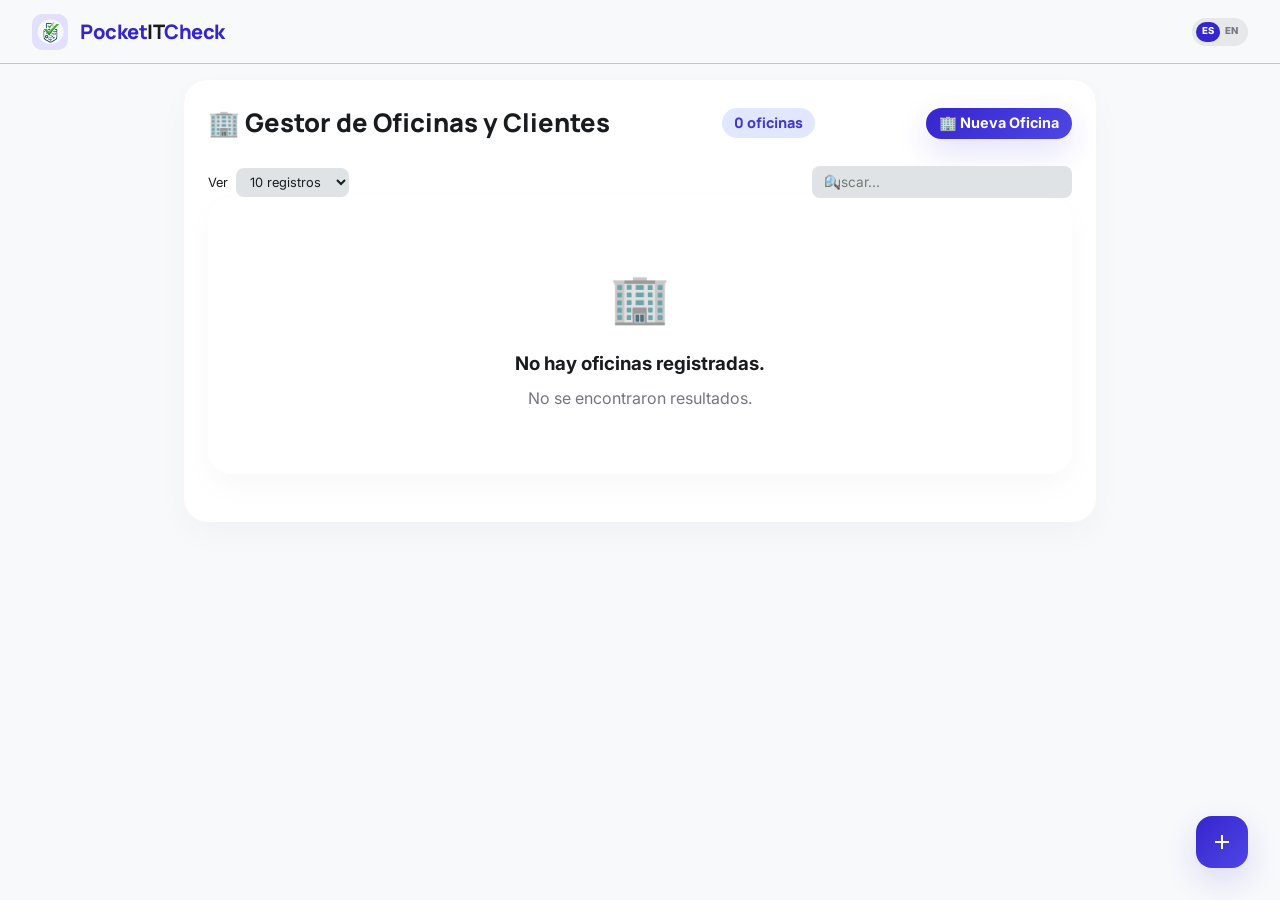
==== commit 65ec908f: "feat: implement settings view with data import/export functionality and update UI layout styling" ====
--- a/index.html
+++ b/index.html
@@ -7,9 +7,11 @@
     <title>PocketITCheck - Inventory | Diagnostics | Maintenance | Repairs</title>
     <link rel="preconnect" href="https://fonts.googleapis.com">
     <link rel="preconnect" href="https://fonts.gstatic.com" crossorigin>
-    <link href="https://fonts.googleapis.com/css2?family=Outfit:wght@300;400;500;600&display=swap" rel="stylesheet">
-
-    <!-- CSS Crítico para Splash Screen (Renderización Inmediata) -->
+    <link href="https://fonts.googleapis.com/css2?family=Inter:wght@400;500;600;700&family=Manrope:wght@600;700;800&display=swap" rel="stylesheet">
+    <!-- Iconos: Material Symbols -->
+    <link href="https://fonts.googleapis.com/css2?family=Material+Symbols+Outlined:wght,FILL@100..700,0..1&display=swap" rel="stylesheet" />
+
+    <!-- CSS Critico para Splash Screen (Renderizacion Inmediata) -->
     <style>
         #splash-screen {
             position: fixed;
@@ -60,21 +62,21 @@
     </style>
     <link rel="stylesheet" href="index.css">
 
-    <!-- Preloading de Librerías Críticas -->
+    <!-- Preloading de Librerias Criticas -->
     <link rel="preload" href="libs/jspdf.umd.min.js" as="script">
     <link rel="preload" href="libs/sweetalert2.all.min.js" as="script">
 
     <!-- PWA Meta Tags -->
-    <meta name="theme-color" content="#4f46e5">
+    <meta name="theme-color" content="#3525cd">
     <meta name="apple-mobile-web-app-capable" content="yes">
     <meta name="apple-mobile-web-app-status-bar-style" content="black-translucent">
-    <meta name="apple-mobile-web-app-title" content="PocketInv">
+    <meta name="apple-mobile-web-app-title" content="PocketITCheck">
     <link rel="icon"
         href="data:image/svg+xml,<svg xmlns=%22http://www.w3.org/2000/svg%22 viewBox=%220 0 100 100%22><text y=%22.9em%22 font-size=%2290%22>📋</text></svg>">
     <link rel="apple-touch-icon" href="icon-512.png">
     <link rel="manifest" href="manifest.json">
 
-    <!-- Librerías para Generación de PDF (jsPDF y jsPDF-AutoTable) - LOCAL para mayor velocidad -->
+    <!-- Librerias para Generacion de PDF (jsPDF y jsPDF-AutoTable) - LOCAL para mayor velocidad -->
     <script src="libs/jspdf.umd.min.js" defer></script>
     <script src="libs/jspdf-autotable.min.js" defer></script>
     <script src="libs/sweetalert2.all.min.js" defer></script>
@@ -94,40 +96,29 @@
         </div>
     </div>
 
-    <div class="container" style="margin: 0 auto; display: flex; flex-direction: column; gap: 1.5rem;">
-        <!-- Barra Lateral / Brand -->
-        <div class="brand-card glass-card" style="padding: 1.25rem 2rem;">
-            <div style="display: flex; align-items: center; justify-content: space-between; gap: 1rem;">
-
-                <!-- Logo (izquierda) -->
-                <div style="flex-shrink: 0;">
-                    <img src="img/logo.png" alt="PocketITCheck Logo" style="height: 56px; width: auto; display: block;">
-                </div>
-
-                <!-- Título y eslogan (centro) -->
-                <div style="flex: 1; text-align: center;">
-                    <div style="font-size: 1.9rem; font-weight: 700; line-height: 1.1; letter-spacing: -0.5px;">
-                        <span style="color: var(--primary)">Pocket</span><span style="color: #0f172a;">IT</span><span style="color: #1b8b2d;">Check</span>
-                    </div>
-                    <div data-i18n="appSlogan"
-                        style="font-size: 0.75rem; font-weight: 600; color: #64748b; margin-top: 4px; letter-spacing: 0.3px;">
-                        Inventario | Diagnóstico | Mantenimiento | Reparaciones
-                    </div>
-                </div>
-
-                <!-- Language Switch (derecha) -->
-                <div style="flex-shrink: 0;" class="lang-toggle-container">
-                    <label class="switch">
-                        <input type="checkbox" id="lang-toggle" onchange="toggleLanguage(this.checked)">
-                        <span class="slider">
-                            <span class="slider-text slider-text-es" id="lang-es">ES</span>
-                            <span class="slider-text slider-text-en" id="lang-en">EN</span>
-                        </span>
-                    </label>
-                </div>
-
-            </div>
-        </div>
+    <!-- TopAppBar Execution -->
+    <header class="top-app-bar">
+        <div class="header-left">
+            <div class="header-logo">
+                <img src="img/logo.png" alt="PocketITCheck Logo">
+            </div>
+            <h1 class="app-title">Pocket<span class="highlight">IT</span>Check</h1>
+        </div>
+        <div class="header-right">
+            <div class="lang-toggle-container">
+                <label class="switch">
+                    <input type="checkbox" id="lang-toggle" onchange="toggleLanguage(this.checked)">
+                    <span class="slider">
+                        <span class="slider-text slider-text-es" id="lang-es">ES</span>
+                        <span class="slider-text slider-text-en" id="lang-en">EN</span>
+                    </span>
+                </label>
+            </div>
+        </div>
+    </header>
+
+    <main class="main-content">
+        <div class="container">
 
         <!-- VISTA: Formularios Nueva Oficina -->
         <div class="office-section glass-card" id="viewCreateOfficeSidebar" style="display: none;">
@@ -145,21 +136,21 @@
                                 data-i18n-placeholder="officeCompanyPl">
                         </div>
                         <div class="form-group">
-                            <label data-i18n="deptLabel">Departamento / Área</label>
+                            <label data-i18n="deptLabel">Departamento / Area</label>
                             <input type="text" id="officeDepto" required placeholder="Ej: Recursos Humanos"
                                 data-i18n-placeholder="officeDeptoPl">
                         </div>
                         <div class="form-group">
-                            <label data-i18n="locationLabel">Ubicación Física</label>
+                            <label data-i18n="locationLabel">Ubicacion Fisica</label>
                             <input type="text" id="officeLocation" required placeholder="Ej: Sede Central - Piso 4"
                                 data-i18n-placeholder="officeLocationPl">
                         </div>
                         <div class="form-group">
-                            <label data-i18n="auditDateLabel">Fecha de Auditoría</label>
+                            <label data-i18n="auditDateLabel">Fecha de Auditoria</label>
                             <input type="date" id="officeDate" required placeholder="aaaa-mm-dd">
                         </div>
                         <div class="form-group">
-                            <label data-i18n="auditorLabel">Auditor Técnico *</label>
+                            <label data-i18n="auditorLabel">Auditor Tecnico *</label>
                             <input type="text" id="officeAuditor" required placeholder="Ej: Carlos Noguera"
                                 data-i18n-placeholder="officeAuditorPl">
                         </div>
@@ -170,7 +161,7 @@
                         </div>
                         <div class="form-group">
                             <label data-i18n="managerLabel">Responsable / Gerente *</label>
-                            <input type="text" id="officeManager" required placeholder="Ej: Roberto Gómez"
+                            <input type="text" id="officeManager" required placeholder="Ej: Roberto Gomez"
                                 data-i18n-placeholder="officeManagerPl">
                         </div>
                         <div class="form-group">
@@ -182,12 +173,12 @@
                     <div class="button-group" style="flex-direction: row; flex-wrap: wrap; margin-top: 1.5rem;">
                         <button type="submit" class="btn btn-submit" id="submitBtnOffice" style="background:#10b981; flex: 1; min-width: 180px;"
                             data-i18n="registerOffice">
-                            🏢 Registrar Oficina
+                            📝 Registrar Oficina
                         </button>
                         <button type="button" class="btn btn-clear" id="cancelEditOfficeBtn"
                             style="display: none; flex: 1; min-width: 140px; background-color: #fca5a5; color: white; border:none;"
                             onclick="cancelEditOffice()" data-i18n="cancelEdit">
-                            ❌ Cancelar Edición
+                            ✕ Cancelar Edicion
                         </button>
                     </div>
                 </form>
@@ -202,7 +193,7 @@
                 </button>
                 <div id="activeOfficeSummary"
                     style="font-size: 0.85rem; padding: 1rem; background: #f8fafc; border: 1px solid #e2e8f0; border-radius: 8px; margin-bottom: 1.5rem; line-height: 1.5;">
-                    <!-- Detalles dinámicos -->
+                    <!-- Detalles dinamicos -->
                 </div>
 
                 <h2 id="equipmentFormTitle" style="font-size: 1.1rem; margin-bottom: 1.5rem;">
@@ -210,15 +201,15 @@
                 <form id="inventoryForm">
                     <div class="form-grid-3" style="gap: 1rem;">
                         <div class="form-group">
-                            <label data-i18n="categoryLabel">Categoría</label>
+                            <label data-i18n="categoryLabel">Categoria</label>
                             <select id="type" required onchange="updateDynamicFields(this.value)">
                                 <option value="" disabled selected data-i18n="selectType">Selecciona un tipo...
                                 </option>
-                                <option value="Laptop" data-i18n="Laptop">Laptop / Portátil</option>
+                                <option value="Laptop" data-i18n="Laptop">Laptop / Portatil</option>
                                 <option value="Desktop" data-i18n="Desktop">Desktop / PC de Escritorio</option>
                                 <option value="Monitor" data-i18n="Monitor">Monitor</option>
-                                <option value="Periférico" data-i18n="Periférico">Periférico (Teclado/Mouse)</option>
-                                <option value="Impresora" data-i18n="Impresora">Impresora / Escáner</option>
+                                <option value="Periferico" data-i18n="Periferico">Periferico (Teclado/Mouse)</option>
+                                <option value="Impresora" data-i18n="Impresora">Impresora / Escaner</option>
                                 <option value="Red" data-i18n="Red">Equipo de Red (Router/Switch)</option>
                             </select>
                         </div>
@@ -228,7 +219,7 @@
                                 data-i18n-placeholder="modelPl">
                         </div>
                         <div class="form-group">
-                            <label data-i18n="serialLabel">Número de Serie (S/N)</label>
+                            <label data-i18n="serialLabel">Numero de Serie (S/N)</label>
                             <input type="text" id="serial" required placeholder="S/N o Service Tag"
                                 data-i18n-placeholder="serialPl">
                         </div>
@@ -241,15 +232,15 @@
                             <label data-i18n="statusLabel">Estado del Activo *</label>
                             <select id="status" required>
                                 <option value="Activo" selected data-i18n="Activo">Activo / En Uso</option>
-                                <option value="Stock" data-i18n="Stock">En Stock / Almacén</option>
-                                <option value="Reparación" data-i18n="Reparación">En Reparación</option>
+                                <option value="Stock" data-i18n="Stock">En Stock / Almacen</option>
+                                <option value="Reparacion" data-i18n="Reparacion">En Reparacion</option>
                                 <option value="Baja" data-i18n="Baja">Dado de Baja / Desechado</option>
                             </select>
                         </div>
                         <div class="form-group">
-                            <label data-i18n="warrantyCover">¿Cobertura de Garantía Vigente?</label>
+                            <label data-i18n="warrantyCover">?Cobertura de Garantia Vigente?</label>
                             <select id="hasWarranty" onchange="toggleDates()">
-                                <option value="Sí">Sí</option>
+                                <option value="Si">Si</option>
                                 <option value="No" selected>No</option>
                             </select>
                         </div>
@@ -258,17 +249,17 @@
                             <input type="date" id="purchaseDate" placeholder="aaaa-mm-dd">
                         </div>
                         <div class="form-group" id="warrantyDateContainer" style="display: none;">
-                            <label data-i18n="warrantyUntilLabel">Garantía Hasta</label>
+                            <label data-i18n="warrantyUntilLabel">Garantia Hasta</label>
                             <input type="date" id="warrantyDate" placeholder="aaaa-mm-dd">
                         </div>
                         <div class="form-group">
-                            <label data-i18n="assignmentLabel">Asignación (Usuario o Ubicación)</label>
-                            <input type="text" id="user" required placeholder="Ej: Juan Pérez / Sala Juntas A"
+                            <label data-i18n="assignmentLabel">Asignacion (Usuario o Ubicacion)</label>
+                            <input type="text" id="user" required placeholder="Ej: Juan Perez / Sala Juntas A"
                                 data-i18n-placeholder="userPl">
                         </div>
                     </div>
 
-                    <!-- Contenedor dinámico según categoría -->
+                    <!-- Contenedor dinamico segun categoria -->
                     <div id="dynamicFieldsContainer" style="margin-top: 0.5rem;"></div>
 
                     <div class="form-group" style="margin-top: 1rem;">
@@ -277,7 +268,7 @@
                             data-i18n-placeholder="notesPl">
                     </div>
 
-                    <!-- Botones de Acción sobre INVENTARIO -->
+                    <!-- Botones de Accion sobre INVENTARIO -->
                     <div class="button-group" style="flex-direction: row; flex-wrap: wrap; margin-top: 1.5rem;">
                         <button type="submit" id="submitBtnEquipment" class="btn btn-submit" data-i18n="addEquipment" style="flex: 1; min-width: 180px;">
                              Añadir Equipo
@@ -285,7 +276,7 @@
                         <button type="button" class="btn btn-clear" id="cancelEditBtn"
                             style="display: none; flex: 1; min-width: 140px; background-color: #fca5a5; color: white; border:none;"
                             onclick="cancelEdit()" data-i18n="cancelEdit">
-                            ❌ Cancelar Edición
+                            ✕ Cancelar Edicion
                         </button>
                     </div>
                 </form>
@@ -296,7 +287,7 @@
         <div class="output-section glass-card" id="viewOfficesTable">
             <h2
                 style="margin-bottom: 1.5rem; display: flex; justify-content: space-between; align-items: center; flex-wrap: wrap; gap: 0.5rem;">
-                <span data-i18n="officeManagerSub">📋 Gestor de Oficinas y Clientes</span><span id="officeCountBadge"
+                <span data-i18n="officeManagerSub">🏢 Gestor de Oficinas y Clientes</span><span id="officeCountBadge"
                         style="font-size: 0.9rem; background: #e0e7ff; color: #4338ca; padding: 0.25rem 0.75rem; border-radius: 9999px;">
                         0 oficinas
                     </span>
@@ -325,10 +316,10 @@
                     <thead>
                         <tr>
                             <th data-i18n="companyLabel">Empresa / Cliente</th>
-                            <th data-i18n="locationLabel">Ubicación</th>
+                            <th data-i18n="locationLabel">Ubicacion</th>
                             <th data-i18n="techAuditor">Auditor</th>
                             <th style="text-align: center;" data-i18n="equips">Equipos</th>
-                            <th class="action-col" style="text-align: center;" data-i18n="actionsLabel">Acción</th>
+                            <th class="action-col" style="text-align: center;" data-i18n="actionsLabel">Accion</th>
                         </tr>
                     </thead>
                     <tbody id="officesTableBody">
@@ -346,41 +337,10 @@
                 data-i18n="backToOffices">
                 ⬅️ Volver a Oficinas
             </button>
-            <!-- Encabezado exclusivo de Impresión -->
-            <div class="header-print">
-                <div style="display: flex; align-items: center; gap: 0.5rem; margin-bottom: 0.5rem;">
-                    <svg xmlns="http://www.w3.org/2000/svg" width="28" height="28" viewBox="0 0 24 24" fill="none"
-                        stroke="#0f172a" stroke-width="2" stroke-linecap="round" stroke-linejoin="round">
-                        <path
-                            d="M20 16V7a2 2 0 0 0-2-2H6a2 2 0 0 0-2 2v9m16 0H4m16 0 1.28 2.55a1 1 0 0 1-.9 1.45H3.62a1 1 0 0 1-.9-1.45L4 16">
-                        </path>
-                        <path d="M10 22h4"></path>
-                    </svg>
-                    <h1 style="color:#0f172a; margin-bottom:0; font-size: 1.5rem;">PocketITCheck</h1>
-                </div>
-                <div>
-                    <h2 style="color:#0f172a; font-size: 1.3rem; margin-bottom: 0.2rem;" data-i18n="newEquipment">
-                        Inventario de Equipos IT</h2>
-                    <p style="color:#64748b; font-size: 1rem;" id="printDate"></p>
-                </div>
-            </div>
-
-            <div id="printOfficeInfo" class="office-info-print" style="display: none; font-size: 0.9rem;">
-                <h3
-                    style="margin-bottom:0.8rem; font-size:1.1rem; border-bottom:1px solid #e2e8f0; padding-bottom:0.3rem;">
-                    Información del Levantamiento</h3>
-                <div style="display: grid; grid-template-columns: 1fr 1fr; gap: 0.5rem;">
-                    <div><strong data-i18n="companyLabel">Empresa:</strong> <span id="print_company">-</span></div>
-                    <div><strong data-i18n="deptLabel">Departamento:</strong> <span id="print_depto">-</span></div>
-                    <div><strong data-i18n="locationLabel">Ubicación:</strong> <span id="print_location">-</span></div>
-                    <div><strong data-i18n="techAuditor">Auditor:</strong> <span id="print_auditor">-</span></div>
-                </div>
-            </div>
-
             <h2
                 style="margin-bottom: 1.5rem; display: flex; justify-content: space-between; align-items: center; flex-wrap: wrap; gap: 1rem;">
                 <div style="display: flex; align-items: center; gap: 0.5rem; flex-wrap: wrap;">
-                    <span>📋 Inventario de Equipos</span>
+                    <span data-i18n="pdfInventoryTitle">📋 Inventario de Equipos</span>
                     <span id="itemCount" class="badge-count" style="margin-right: 10px;">0 items</span>
                     <button class="btn btn-submit" style="padding: 0.4rem 0.8rem; min-height: 0; font-size: 0.9rem;" onclick="showAddEquipmentForm()" data-i18n="addEquipment">+ Nuevo Equipo</button>
                 </div>
@@ -418,27 +378,27 @@
                         <tr>
                             <th data-i18n="assetTagLabel">ID Activo</th>
                             <th data-i18n="infoGeneral">Info General</th>
-                            <th data-i18n="statusAssignment">Estado & Asignación</th>
-                            <th data-i18n="techSpecs">Especificaciones Técnicas</th>
-                            <th class="action-col" style="text-align: center;" data-i18n="actionsLabel">Acción</th>
+                            <th data-i18n="statusAssignment">Estado & Asignacion</th>
+                            <th data-i18n="techSpecs">Especificaciones Tecnicas</th>
+                            <th class="action-col" style="text-align: center;" data-i18n="actionsLabel">Accion</th>
                         </tr>
                     </thead>
                     <tbody id="tableBody">
-                        <!-- Las filas se renderizan dinámicamente -->
+                        <!-- Las filas se renderizan dinamicamente -->
                     </tbody>
                 </table>
             </div>
             <div id="equipmentPagination" class="pagination-container"></div>
         </div>
 
-        <!-- CUERPO DERECHO: VISTA Diagnóstico Integrado -->
+        <!-- CUERPO DERECHO: VISTA Diagnostico Integrado -->
         <div class="output-section glass-card" id="diag-integrated-section" style="display: none;">
             <div class="diag-header"
                 style="display: flex; justify-content: space-between; align-items: flex-start; border-bottom: 2px solid #f1f5f9; padding-bottom: 1rem; margin-bottom: 1.5rem;">
                 <div style="flex: 1; min-width: 0;">
                     <h2 id="diag-title"
                         style="margin: 0; color: var(--primary); word-break: break-all; white-space: normal;"
-                        data-i18n="diagTitle">🩺 Diagnóstico Técnico</h2>
+                        data-i18n="diagTitle">🩺 Diagnostico Tecnico</h2>
                     <p id="diag-subtitle"
                         style="margin: 0.2rem 0 0 0; color: var(--text-light); word-break: break-all; white-space: normal;">
                     </p>
@@ -451,11 +411,11 @@
 
             <div style="margin-top: 2rem; border-top: 2px solid #f1f5f9; padding-top: 1.5rem;">
                 <label style="display: block; font-weight: 700; margin-bottom: 0.5rem; color: var(--text-main);"
-                    data-i18n="observations">📝
+                    data-i18n="observations">📍 
                     Observaciones y Recomendaciones:</label>
                 <textarea id="diag-notes-input" class="diag-notes"
                     style="width: 100%; min-height: 100px; padding: 1rem; border-radius: 12px; border: 1px solid #cbd5e1; font-family: inherit; resize: vertical;"
-                    placeholder="Detalles técnicos encontrados..." data-i18n-placeholder="diagNotesPl"></textarea>
+                    placeholder="Detalles tecnicos encontrados..." data-i18n-placeholder="diagNotesPl"></textarea>
 
                 <div class="button-group" style="margin-top: 1.5rem;">
                     <button class="btn btn-submit" style="flex: 2; padding: 0.75rem;"
@@ -463,7 +423,7 @@
                         Activo</button>
                     <button class="btn btn-clear"
                         style="flex: 1; padding: 0.75rem; background-color: #fca5a5; color: white; border: none;"
-                        onclick="closeIntegratedDiagnostic()" data-i18n="close">❌ Cerrar</button>
+                        onclick="closeIntegratedDiagnostic()" data-i18n="close">✕ Cerrar</button>
                 </div>
             </div>
         </div>
@@ -486,13 +446,13 @@
                     <label style="font-weight: 700;" data-i18n="maintStatus">Estado del Mantenimiento:</label>
                     <select id="result-status"
                         style="width:100%; padding: 0.6rem; border-radius: 8px; border: 1px solid #cbd5e1; font-family: inherit;">
-                        <option value="Pendiente">⏳ Pendiente</option>
-                        <option value="Parcial">🛠️ Parcial</option>
+                        <option value="Pendiente">⌛ Pendiente</option>
+                        <option value="Parcial">🔧 Parcial</option>
                         <option value="Completado">✅ Completado</option>
                     </select>
                 </div>
                 <div class="form-group">
-                    <label style="font-weight: 700;" data-i18n="execDate">Fecha de Ejecución:</label>
+                    <label style="font-weight: 700;" data-i18n="execDate">Fecha de Ejecucion:</label>
                     <input type="date" id="result-date"
                         style="width:100%; padding: 0.6rem; border-radius: 8px; border: 1px solid #cbd5e1; font-family: inherit;">
                 </div>
@@ -509,7 +469,7 @@
 
             <div style="margin-top: 1.5rem; border-top: 2px solid #f1f5f9; padding-top: 1.5rem;">
                 <label style="display: block; font-weight: 700; margin-bottom: 0.5rem; color: var(--text-main);"
-                    data-i18n="postMaintNotes">📝
+                    data-i18n="postMaintNotes">📍 
                     Notas Post-Mantenimiento:</label>
                 <textarea id="result-notes-input"
                     style="width: 100%; min-height: 100px; padding: 1rem; border-radius: 12px; border: 1px solid #cbd5e1; font-family: inherit; resize: vertical;"
@@ -521,26 +481,105 @@
                         data-i18n="saveResult">💾 Guardar Resultado</button>
                     <button class="btn btn-clear"
                         style="flex: 1; padding: 0.75rem; background-color: #fca5a5; color: white; border: none;"
-                        onclick="closeMaintenanceResult()" data-i18n="close">❌ Cerrar</button>
-                </div>
-            </div>
-        </div>
-
-        <!-- Footer con Créditos y Licencia -->
-        <footer class="app-footer glass-card">
-            <div class="credits-info">
-                Desarrollado por <strong>Carlos Noguera</strong> <br>
-                Contacto: <a href="mailto:cnoguera.dev@gmail.com">cnoguera.dev@gmail.com</a>
-            </div>
-            <div class="license-info">
-                <span>Esta obra y código fuente están bajo una <br> <a rel="license" href="LICENSE"
-                        target="_blank">Licencia MIT</a>.</span>
-            </div>
-        </footer>
-    </div>
-
-    <!-- Script de lógica principal módulo ESM -->
+                        onclick="closeMaintenanceResult()" data-i18n="close">✕ Cerrar</button>
+                </div>
+            </div>
+        </div>
+
+        <!-- VISTA: Settings / Configuración -->
+        <div id="viewSettings" style="display: none;">
+            <h2 style="margin-bottom: 1.5rem; display: flex; align-items: center; gap: 0.5rem;">
+                <span class="material-symbols-outlined" style="color: var(--primary);">settings</span>
+                <span data-i18n="settingsTitle">Configuración</span>
+            </h2>
+
+            <!-- Data Management -->
+            <div class="settings-group">
+                <h3 class="settings-group-title">
+                    <span class="material-symbols-outlined">database</span>
+                    <span data-i18n="settingsDataTitle">Gestión de Datos</span>
+                </h3>
+                <div class="settings-item" onclick="exportAllData()">
+                    <div class="settings-item-left">
+                        <span class="material-symbols-outlined">download</span>
+                        <div>
+                            <div class="settings-item-label" data-i18n="settingsExport">Exportar Todos los Datos</div>
+                            <div class="settings-item-desc" data-i18n="settingsExportDesc">Descarga un backup JSON completo</div>
+                        </div>
+                    </div>
+                    <span class="material-symbols-outlined" style="color: var(--outline);">chevron_right</span>
+                </div>
+                <div class="settings-item" onclick="importAllData()">
+                    <div class="settings-item-left">
+                        <span class="material-symbols-outlined">upload</span>
+                        <div>
+                            <div class="settings-item-label" data-i18n="settingsImport">Importar Datos</div>
+                            <div class="settings-item-desc" data-i18n="settingsImportDesc">Restaurar desde un archivo JSON</div>
+                        </div>
+                    </div>
+                    <span class="material-symbols-outlined" style="color: var(--outline);">chevron_right</span>
+                </div>
+                <div class="settings-item settings-item-danger" onclick="clearAllData()">
+                    <div class="settings-item-left">
+                        <span class="material-symbols-outlined">delete_forever</span>
+                        <div>
+                            <div class="settings-item-label" data-i18n="settingsClear">Borrar Todos los Datos</div>
+                            <div class="settings-item-desc" data-i18n="settingsClearDesc">Elimina permanentemente todo el inventario</div>
+                        </div>
+                    </div>
+                    <span class="material-symbols-outlined" style="color: var(--error);">chevron_right</span>
+                </div>
+            </div>
+
+            <!-- About -->
+            <div class="settings-group">
+                <h3 class="settings-group-title">
+                    <span class="material-symbols-outlined">info</span>
+                    <span data-i18n="settingsAboutTitle">Acerca de</span>
+                </h3>
+                <div class="settings-about">
+                    <div class="settings-about-logo">
+                        <img src="img/logo.png" alt="Logo">
+                    </div>
+                    <div class="settings-about-name">PocketITCheck</div>
+                    <div class="settings-about-version">v1.0.0 — PWA Offline</div>
+                    <div class="settings-about-desc" data-i18n="appSlogan">Inventario | Diagnostico | Mantenimiento | Reparaciones</div>
+                    <div class="settings-about-credits">
+                        <span data-i18n="settingsDeveloper">Desarrollado por</span> <strong>Carlos Noguera</strong><br>
+                        <a href="mailto:cnoguera.dev@gmail.com">cnoguera.dev@gmail.com</a>
+                    </div>
+                    <div class="settings-about-license">
+                        <a rel="license" href="LICENSE" target="_blank" data-i18n="settingsLicense">Licencia MIT</a>
+                    </div>
+                </div>
+            </div>
+        </div>
+        </div>
+    </main>
+
+    <!-- BottomNavBar Execution -->
+    <nav class="bottom-nav">
+        <a class="nav-item active" href="#" onclick="goBackToOffices(); return false;">
+            <span class="material-symbols-outlined">dashboard</span>
+            <span class="nav-label" data-i18n="dashboardLabel">Dashboard</span>
+        </a>
+        <a class="nav-item" href="#" onclick="showAddOfficeForm(); return false;">
+            <span class="material-symbols-outlined">add_circle</span>
+            <span class="nav-label" data-i18n="newOffice">Nueva Oficina</span>
+        </a>
+        <a class="nav-item" href="#" onclick="showSettings(); return false;">
+            <span class="material-symbols-outlined">settings</span>
+            <span class="nav-label" data-i18n="settingsLabel">Settings</span>
+        </a>
+    </nav>
+
+    <!-- FAB -->
+    <button class="fab" id="mainFAB" onclick="handleFABClick()">
+        <span class="material-symbols-outlined">add</span>
+    </button>
+
+    <!-- Script de logica principal modulo ESM -->
     <script src="app.js" type="module"></script>
 </body>
 
-</html>+</html>
--- a/index.css
+++ b/index.css
@@ -1,975 +1,1016 @@
-        * {
-            box-sizing: border-box;
-            -webkit-tap-highlight-color: transparent;
+:root {
+    /* Brand Colors - Architectural Precision */
+    --background: #f7f9fb;
+    --primary: #3525cd;
+    --primary-gradient: linear-gradient(135deg, #3525cd 0%, #4f46e5 100%);
+    --primary-container: #e2dfff;
+    --on-primary-container: #0f0069;
+    
+    --secondary-container: #c4e7ff;
+    --on-secondary-container: #001e2c;
+
+    --tertiary-container: #ffdada;
+    --on-tertiary-container: #41000b;
+
+    --surface: #f7f9fb;
+    --surface-container-lowest: #ffffff;
+    --surface-container-low: #f2f4f6;
+    --surface-container: #eceef0;
+    --surface-container-high: #e6e8ea;
+    --surface-container-highest: #e0e3e5;
+
+    --on-surface: #191c1e;
+    --on-surface-variant: #44474e;
+    --outline: #74777f;
+    --outline-variant: #c4c6cf;
+    
+    --error: #ba1a1a;
+    --error-container: #ffdad6;
+    
+    /* Typography */
+    --font-headline: 'Manrope', sans-serif;
+    --font-body: 'Inter', sans-serif;
+    
+    /* Spacing & Radii */
+    --radius-lg: 0.5rem;
+    --radius-xl: 1.5rem;
+    --shadow-ambient: 0px 12px 32px rgba(25, 28, 30, 0.03);
+    --shadow-elevated: 0px 12px 32px rgba(25, 28, 30, 0.06);
+    --shadow-fab: 0px 12px 32px rgba(53, 37, 205, 0.15);
+}
+
+* {
+    box-sizing: border-box;
+    margin: 0;
+    padding: 0;
+}
+
+body {
+    background-color: var(--background);
+    font-family: var(--font-body);
+    color: var(--on-surface);
+    line-height: 1.5;
+    -webkit-font-smoothing: antialiased;
+    min-height: 100vh;
+}
+
+/* Header / TopAppBar */
+.top-app-bar {
+    position: fixed;
+    top: 0;
+    left: 0;
+    width: 100%;
+    height: 60px;
+    z-index: 50;
+    background: rgba(247, 249, 251, 0.92);
+    backdrop-filter: blur(16px);
+    -webkit-backdrop-filter: blur(16px);
+    display: flex;
+    justify-content: space-between;
+    align-items: center;
+    padding: 0 1rem;
+    border-bottom: 1px solid var(--outline-variant);
+}
+
+.header-left {
+    display: flex;
+    align-items: center;
+    gap: 0.75rem;
+}
+
+.header-logo {
+    width: 36px;
+    height: 36px;
+    border-radius: 10px;
+    background: var(--primary-container);
+    overflow: hidden;
+    display: flex;
+    align-items: center;
+    justify-content: center;
+    flex-shrink: 0;
+}
+
+.header-logo img {
+    width: 75%;
+    height: auto;
+}
+
+.app-title {
+    font-family: var(--font-headline);
+    font-weight: 800;
+    font-size: 1.25rem;
+    letter-spacing: -0.5px;
+    color: var(--primary);
+}
+
+.app-title .highlight {
+    color: var(--on-surface);
+}
+
+.header-right {
+    display: flex;
+    align-items: center;
+    gap: 1rem;
+}
+
+/* Layout Container */
+.main-content {
+    padding-top: 68px;
+    padding-bottom: 88px;
+}
+
+.container {
+    max-width: 960px;
+    margin: 0 auto;
+    padding: 0 0.75rem;
+    display: flex;
+    flex-direction: column;
+    gap: 1rem;
+}
+
+/* Typography Helpers */
+h2 {
+    font-family: var(--font-headline);
+    font-weight: 800;
+    font-size: 1.4rem;
+    color: var(--on-surface);
+}
+
+.section-label {
+    font-size: 0.7rem;
+    font-weight: 700;
+    text-transform: uppercase;
+    letter-spacing: 0.1em;
+    color: var(--primary);
+    background: var(--secondary-container);
+    padding: 0.2rem 0.6rem;
+    border-radius: 99px;
+    display: inline-flex;
+    align-items: center;
+    gap: 0.4rem;
+    width: fit-content;
+}
+
+/* Cards - Flat sections, no nesting */
+.glass-card {
+    background-color: var(--surface-container-lowest);
+    border-radius: var(--radius-xl);
+    padding: 1.25rem;
+    box-shadow: var(--shadow-ambient);
+    transition: box-shadow 0.3s ease;
+}
+
+.glass-card:hover {
+    box-shadow: var(--shadow-elevated);
+}
+
+/* Forms */
+.form-group {
+    margin-bottom: 1rem;
+    display: flex;
+    flex-direction: column;
+    gap: 0.35rem;
+}
+
+.form-group label {
+    font-size: 0.8rem;
+    font-weight: 600;
+    color: var(--on-surface);
+}
+
+input[type="text"],
+input[type="date"],
+input[type="number"],
+select,
+textarea {
+    width: 100%;
+    background-color: var(--surface-container-highest);
+    border: none;
+    padding: 0.75rem 1rem;
+    border-radius: var(--radius-lg);
+    font-family: var(--font-body);
+    font-size: 0.95rem;
+    color: var(--on-surface);
+    transition: all 0.2s ease;
+}
+
+input:focus, select:focus, textarea:focus {
+    outline: none;
+    background-color: var(--surface-container-lowest);
+    box-shadow: 0 0 0 2px rgba(53, 37, 205, 0.15);
+}
+
+/* Buttons */
+.btn {
+    display: inline-flex;
+    align-items: center;
+    justify-content: center;
+    gap: 0.4rem;
+    padding: 0.75rem 1.25rem;
+    border-radius: var(--radius-xl);
+    font-family: var(--font-body);
+    font-weight: 700;
+    font-size: 0.9rem;
+    cursor: pointer;
+    transition: all 0.2s ease;
+    border: none;
+    text-decoration: none;
+}
+
+.btn-submit {
+    background: var(--primary-gradient);
+    color: white;
+    box-shadow: var(--shadow-fab);
+}
+
+.btn-submit:hover {
+    transform: translateY(-2px);
+    box-shadow: 0px 16px 40px rgba(53, 37, 205, 0.2);
+}
+
+.btn-clear {
+    background: var(--surface-container-high);
+    color: var(--on-surface);
+}
+
+.btn-clear:hover {
+    background: var(--surface-container-highest);
+}
+
+/* Tables */
+.table-container {
+    width: 100%;
+    overflow-x: auto;
+    margin-top: 0.75rem;
+}
+
+table {
+    width: 100%;
+    border-collapse: separate;
+    border-spacing: 0 0.35rem;
+}
+
+th {
+    text-align: left;
+    padding: 0.5rem 0.75rem;
+    font-size: 0.7rem;
+    text-transform: uppercase;
+    letter-spacing: 0.05em;
+    color: var(--outline);
+    font-weight: 700;
+}
+
+td {
+    padding: 0.85rem 0.75rem;
+    background: var(--surface-container-lowest);
+    font-size: 0.85rem;
+}
+
+tr td:first-child { border-top-left-radius: var(--radius-lg); border-bottom-left-radius: var(--radius-lg); }
+tr td:last-child { border-top-right-radius: var(--radius-lg); border-bottom-right-radius: var(--radius-lg); }
+
+/* Table Controls */
+.table-controls {
+    display: flex;
+    justify-content: space-between;
+    align-items: center;
+    gap: 0.75rem;
+    flex-wrap: wrap;
+}
+
+.table-control-group {
+    display: flex;
+    align-items: center;
+    gap: 0.5rem;
+    font-size: 0.8rem;
+}
+
+.length-select {
+    padding: 0.4rem 0.6rem !important;
+    font-size: 0.8rem !important;
+    min-width: 80px;
+}
+
+.search-input-wrapper {
+    position: relative;
+    flex: 1;
+    min-width: 140px;
+    max-width: 260px;
+}
+
+.search-input-wrapper .search-icon {
+    position: absolute;
+    left: 0.75rem;
+    top: 50%;
+    transform: translateY(-50%);
+    font-size: 0.85rem;
+    pointer-events: none;
+}
+
+.search-input-wrapper input {
+    padding-left: 2.25rem !important;
+    font-size: 0.85rem !important;
+    padding: 0.5rem 0.75rem !important;
+}
+
+/* Bottom Nav */
+.bottom-nav {
+    position: fixed;
+    bottom: 0;
+    left: 0;
+    width: 100%;
+    height: 64px;
+    background: rgba(255, 255, 255, 0.95);
+    backdrop-filter: blur(20px);
+    -webkit-backdrop-filter: blur(20px);
+    display: flex;
+    justify-content: space-around;
+    align-items: center;
+    padding: 0 0.5rem;
+    padding-bottom: env(safe-area-inset-bottom, 0);
+    border-top: 1px solid var(--outline-variant);
+    z-index: 100;
+}
+
+.nav-item {
+    display: flex;
+    flex-direction: column;
+    align-items: center;
+    text-decoration: none;
+    color: var(--outline);
+    gap: 0.15rem;
+    transition: all 0.2s;
+    padding: 0.4rem 1rem;
+    border-radius: 12px;
+}
+
+.nav-item.active {
+    color: var(--primary);
+    background: var(--primary-container);
+}
+
+.nav-item .material-symbols-outlined {
+    font-size: 1.4rem;
+}
+
+.nav-label {
+    font-size: 0.6rem;
+    font-weight: 700;
+    text-transform: uppercase;
+}
+
+/* FAB */
+.fab {
+    position: fixed;
+    bottom: 80px;
+    right: 1rem;
+    width: 52px;
+    height: 52px;
+    border-radius: 16px;
+    background: var(--primary-gradient);
+    color: white;
+    border: none;
+    display: flex;
+    align-items: center;
+    justify-content: center;
+    box-shadow: var(--shadow-fab);
+    cursor: pointer;
+    z-index: 90;
+    transition: transform 0.2s;
+}
+
+.fab:active {
+    transform: scale(0.9);
+}
+
+/* Language Switch */
+.switch {
+    position: relative;
+    display: inline-block;
+    width: 56px;
+    height: 28px;
+}
+
+.switch input { opacity: 0; width: 0; height: 0; }
+
+.slider {
+    position: absolute;
+    cursor: pointer;
+    top: 0;
+    left: 0;
+    right: 0;
+    bottom: 0;
+    background-color: var(--surface-container-high);
+    transition: .4s;
+    border-radius: 34px;
+    display: flex;
+    align-items: center;
+    justify-content: space-around;
+    padding: 0 4px;
+}
+
+.slider-text {
+    font-size: 0.6rem;
+    font-weight: 800;
+    color: var(--outline);
+    z-index: 1;
+}
+
+.slider-text.active {
+    color: white;
+}
+
+.slider:before {
+    position: absolute;
+    content: "";
+    height: 20px;
+    width: 24px;
+    left: 4px;
+    bottom: 4px;
+    background-color: var(--primary);
+    transition: .4s;
+    border-radius: 20px;
+    z-index: 0;
+}
+
+input:checked + .slider:before {
+    transform: translateX(24px);
+}
+
+/* ====== Office Cards ====== */
+.office-card {
+    display: flex;
+    flex-direction: column;
+    gap: 0.75rem;
+    padding: 1rem;
+}
+
+.office-info {
+    display: flex;
+    align-items: center;
+    gap: 1rem;
+}
+
+.office-icon {
+    width: 42px;
+    height: 42px;
+    border-radius: var(--radius-lg);
+    background: var(--primary-container);
+    color: var(--primary);
+    display: flex;
+    align-items: center;
+    justify-content: center;
+    flex-shrink: 0;
+}
+
+.office-icon .material-symbols-outlined {
+    font-size: 1.3rem;
+}
+
+.office-details {
+    min-width: 0;
+}
+
+.office-details h3 {
+    font-family: var(--font-headline);
+    font-size: 1.05rem;
+    font-weight: 700;
+    white-space: nowrap;
+    overflow: hidden;
+    text-overflow: ellipsis;
+}
+
+.office-meta {
+    display: flex;
+    flex-wrap: wrap;
+    gap: 0.5rem 1rem;
+    font-size: 0.78rem;
+    color: var(--outline);
+}
+
+/* Flat stat row — no inner card */
+.office-stats {
+    display: flex;
+    justify-content: space-between;
+    align-items: center;
+    padding: 0.5rem 0;
+    border-top: 1px solid var(--surface-container-high);
+    border-bottom: 1px solid var(--surface-container-high);
+}
+
+/* Responsive Grid */
+.grid-container {
+    display: grid;
+    grid-template-columns: 1fr;
+    gap: 0.75rem;
+    margin-top: 0.5rem;
+}
+
+.form-grid-3, .form-grid-4 {
+    display: grid;
+    grid-template-columns: 1fr;
+    gap: 0.75rem;
+}
+
+/* Meta Items */
+.meta-item {
+    display: flex;
+    align-items: center;
+    gap: 0.35rem;
+    font-size: 0.8rem;
+    color: var(--outline);
+}
+
+.meta-item .material-symbols-outlined {
+    font-size: 1rem;
+}
+
+/* Stat Badges */
+.stat-badge {
+    display: flex;
+    flex-direction: column;
+    align-items: flex-start;
+}
+
+.stat-value {
+    font-size: 1.3rem;
+    font-weight: 800;
+    color: var(--primary);
+    line-height: 1.2;
+}
+
+.stat-label {
+    font-size: 0.65rem;
+    font-weight: 700;
+    text-transform: uppercase;
+    letter-spacing: 0.05em;
+    color: var(--outline);
+}
+
+.stat-date {
+    display: flex;
+    align-items: center;
+    gap: 0.25rem;
+    font-size: 0.78rem;
+    color: var(--outline);
+    font-weight: 500;
+}
+
+.stat-date .material-symbols-outlined {
+    font-size: 1rem;
+}
+
+/* Actions */
+.office-actions {
+    display: flex;
+    gap: 0.5rem;
+    margin-top: 0;
+    padding-top: 0;
+}
+
+.icon-btn-circle {
+    width: 36px;
+    height: 36px;
+    border-radius: 50%;
+    display: flex;
+    align-items: center;
+    justify-content: center;
+    border: none;
+    background: var(--surface-container-high);
+    color: var(--on-surface-variant);
+    cursor: pointer;
+    transition: all 0.2s;
+}
+
+.icon-btn-circle .material-symbols-outlined {
+    font-size: 1.15rem;
+}
+
+.icon-btn-circle:hover {
+    background: var(--primary-container);
+    color: var(--primary);
+    transform: scale(1.05);
+}
+
+.icon-btn-circle.btn-danger:hover {
+    background: var(--error-container);
+    color: var(--error);
+}
+
+.btn-primary {
+    background: var(--primary-gradient);
+    color: white;
+    box-shadow: none;
+}
+
+.btn-sm {
+    padding: 0.4rem 0.8rem;
+    font-size: 0.8rem;
+    min-height: 0;
+    border-radius: 12px;
+}
+
+/* Icon Buttons for toolbar */
+.icon-btn, .icon-btn-info {
+    width: 36px;
+    height: 36px;
+    border: none;
+    border-radius: 10px;
+    background: var(--surface-container-high);
+    color: var(--on-surface-variant);
+    cursor: pointer;
+    font-size: 1rem;
+    display: inline-flex;
+    align-items: center;
+    justify-content: center;
+    transition: all 0.2s;
+}
+
+.icon-btn:hover, .icon-btn-info:hover {
+    background: var(--primary-container);
+    color: var(--primary);
+}
+
+/* Button Group */
+.button-group {
+    display: flex;
+    gap: 0.5rem;
+    flex-wrap: wrap;
+}
+
+/* Hide elements */
+#splash-screen.splash-hidden {
+    opacity: 0;
+    visibility: hidden;
+}
+
+#splash-screen {
+    position: fixed;
+    top: 0;
+    left: 0;
+    width: 100%;
+    height: 100%;
+    background: #ffffff;
+    display: flex;
+    justify-content: center;
+    align-items: center;
+    z-index: 9999;
+}
+
+/* Badge status colors */
+.badge-status {
+    padding: 0.15rem 0.5rem;
+    border-radius: 6px;
+    font-size: 0.7rem;
+    font-weight: 700;
+    text-transform: uppercase;
+    display: inline-block;
+}
+
+.status-activo { background: #dcfce7; color: #166534; }
+.status-stock { background: #fef9c3; color: #854d0e; }
+.status-reparacion { background: #fee2e2; color: #991b1b; }
+.status-baja { background: #f1f5f9; color: #475569; }
+
+.badge-count {
+    font-size: 0.8rem;
+    background: #e0e7ff;
+    color: #4338ca;
+    padding: 0.2rem 0.6rem;
+    border-radius: 9999px;
+    font-weight: 600;
+}
+
+/* Pagination */
+.pagination-container {
+    display: flex;
+    justify-content: center;
+    align-items: center;
+    gap: 0.75rem;
+    padding: 0.75rem 0;
+}
+
+.pagination-btn {
+    width: 36px;
+    height: 36px;
+    border: none;
+    border-radius: 10px;
+    background: var(--surface-container-high);
+    color: var(--on-surface);
+    font-size: 1.1rem;
+    cursor: pointer;
+    display: flex;
+    align-items: center;
+    justify-content: center;
+    transition: all 0.2s;
+}
+
+.pagination-btn:disabled {
+    opacity: 0.3;
+    cursor: not-allowed;
+}
+
+.pagination-btn:not(:disabled):hover {
+    background: var(--primary-container);
+    color: var(--primary);
+}
+
+.pagination-info {
+    font-size: 0.8rem;
+    font-weight: 600;
+    color: var(--outline);
+}
+
+/* Diagnostic Card */
+.diag-card {
+    background: var(--surface-container-lowest);
+    border-radius: var(--radius-xl);
+    padding: 1.25rem;
+    box-shadow: var(--shadow-ambient);
+}
+
+.diag-grid {
+    display: grid;
+    grid-template-columns: 1fr;
+    gap: 1rem;
+}
+
+/* Empty state */
+.empty-state {
+    text-align: center;
+    padding: 2rem 1rem !important;
+    color: var(--outline);
+    font-size: 0.9rem;
+}
+
+/* ====== Settings ====== */
+.settings-group {
+    margin-bottom: 1.25rem;
+}
+
+.settings-group-title {
+    font-family: var(--font-headline);
+    font-size: 0.85rem;
+    font-weight: 700;
+    color: var(--outline);
+    text-transform: uppercase;
+    letter-spacing: 0.05em;
+    display: flex;
+    align-items: center;
+    gap: 0.5rem;
+    margin-bottom: 0.75rem;
+    padding-bottom: 0.5rem;
+    border-bottom: 1px solid var(--outline-variant);
+}
+
+.settings-group-title .material-symbols-outlined {
+    font-size: 1.1rem;
+    color: var(--primary);
+}
+
+.settings-item {
+    display: flex;
+    align-items: center;
+    justify-content: space-between;
+    padding: 0.85rem 1rem;
+    background: var(--surface-container-lowest);
+    border-radius: 12px;
+    margin-bottom: 0.5rem;
+    cursor: pointer;
+    transition: all 0.2s;
+    border: 1px solid var(--surface-container-high);
+}
+
+.settings-item:hover {
+    background: var(--surface-container-low);
+    border-color: var(--primary-container);
+}
+
+.settings-item:active {
+    transform: scale(0.99);
+}
+
+.settings-item-left {
+    display: flex;
+    align-items: center;
+    gap: 0.85rem;
+}
+
+.settings-item-left > .material-symbols-outlined {
+    font-size: 1.3rem;
+    color: var(--primary);
+    flex-shrink: 0;
+}
+
+.settings-item-label {
+    font-weight: 600;
+    font-size: 0.9rem;
+    color: var(--on-surface);
+}
+
+.settings-item-desc {
+    font-size: 0.75rem;
+    color: var(--outline);
+    margin-top: 0.1rem;
+}
+
+.settings-item-danger .settings-item-left > .material-symbols-outlined {
+    color: var(--error);
+}
+
+.settings-item-danger .settings-item-label {
+    color: var(--error);
+}
+
+.settings-item-danger:hover {
+    background: #fef2f2;
+    border-color: var(--error-container);
+}
+
+.settings-about {
+    text-align: center;
+    padding: 1.5rem 1rem;
+    background: var(--surface-container-lowest);
+    border-radius: 16px;
+    border: 1px solid var(--surface-container-high);
+}
+
+.settings-about-logo {
+    width: 64px;
+    height: 64px;
+    margin: 0 auto 0.75rem;
+    border-radius: 16px;
+    background: var(--primary-container);
+    overflow: hidden;
+    display: flex;
+    align-items: center;
+    justify-content: center;
+}
+
+.settings-about-logo img {
+    width: 70%;
+    height: auto;
+}
+
+.settings-about-name {
+    font-family: var(--font-headline);
+    font-size: 1.3rem;
+    font-weight: 800;
+    color: var(--primary);
+}
+
+.settings-about-version {
+    font-size: 0.75rem;
+    color: var(--outline);
+    font-weight: 600;
+    margin-bottom: 0.5rem;
+}
+
+.settings-about-desc {
+    font-size: 0.8rem;
+    color: var(--on-surface-variant);
+    margin-bottom: 1rem;
+}
+
+.settings-about-credits {
+    font-size: 0.8rem;
+    color: var(--on-surface-variant);
+    margin-bottom: 0.5rem;
+    line-height: 1.6;
+}
+
+.settings-about-credits a {
+    color: var(--primary);
+    text-decoration: none;
+}
+
+.settings-about-license {
+    margin-top: 0.5rem;
+}
+
+.settings-about-license a {
+    font-size: 0.75rem;
+    color: var(--outline);
+    text-decoration: underline;
+}
+
+/* Hidden file input for import */
+#importFileInput {
+    display: none;
+}
+
+/* ====== RESPONSIVE: Tablet+ ====== */
+@media (min-width: 768px) {
+    .top-app-bar {
+        height: 64px;
+        padding: 0 2rem;
+    }
+
+    .main-content {
+        padding-top: 80px;
+        padding-bottom: 2rem;
+    }
+
+    .container {
+        padding: 0 1.5rem;
+        gap: 1.5rem;
+    }
+
+    .bottom-nav {
+        display: none;
+    }
+    
+    .fab {
+        bottom: 2rem;
+        right: 2rem;
+    }
+
+    .glass-card {
+        padding: 1.5rem;
+    }
+
+    h2 {
+        font-size: 1.6rem;
+    }
+
+    .grid-container {
+        grid-template-columns: repeat(auto-fill, minmax(320px, 1fr));
+        gap: 1.25rem;
+    }
+
+    .form-grid-3 {
+        grid-template-columns: repeat(3, 1fr);
+    }
+    
+    .form-grid-4 {
+        grid-template-columns: repeat(4, 1fr);
+    }
+
+    .diag-grid {
+        grid-template-columns: 1fr 1fr;
+    }
+}
+
+/* ====== RESPONSIVE: Mobile Optimizations ====== */
+@media (max-width: 767px) {
+    .container {
+        padding: 0 0.5rem;
+    }
+
+    .glass-card {
+        border-radius: 16px;
+        padding: 1rem;
+    }
+
+    h2 {
+        font-size: 1.15rem;
+    }
+
+    .app-title {
+        font-size: 1.1rem;
+    }
+
+    /* Collapse action column on mobile */
+    .action-col {
+        position: relative;
+    }
+
+    /* Responsive table: stack cells as rows on small screens */
+    @media (max-width: 600px) {
+        table, thead, tbody, th, td, tr {
+            display: block;
         }
-
-        :root {
-            --primary: #4f46e5;
-            --primary-hover: #4338ca;
-            --danger: #ef4444;
-            --danger-hover: #dc2626;
-            --success: #10b981;
-            --success-hover: #059669;
-            --info: #3b82f6;
-            --info-hover: #2563eb;
-            --bg-gradient: linear-gradient(135deg, #f8fafc 0%, #e2e8f0 100%);
-            --glass-bg: rgba(255, 255, 255, 0.85);
-            --glass-border: rgba(255, 255, 255, 0.6);
-            --text-main: #0f172a;
-            --text-light: #64748b;
-            --shadow-sm: 0 1px 2px 0 rgb(0 0 0 / 0.05);
-            --shadow-md: 0 4px 6px -1px rgb(0 0 0 / 0.1), 0 2px 4px -2px rgb(0 0 0 / 0.1);
-            --shadow-lg: 0 10px 15px -3px rgb(0 0 0 / 0.1), 0 4px 6px -4px rgb(0 0 0 / 0.1);
-        }
-
-        body {
-            font-family: 'Outfit', sans-serif;
-            background: var(--bg-gradient);
-            color: var(--text-main);
-            margin: 0;
-            padding: 0.75rem;
-            min-height: 100vh;
-            line-height: 1.5;
-        }
-
-        @media (min-width: 768px) {
-            body {
-                padding: 1rem;
-            }
-        }
-
-        .header-print {
+        thead {
             display: none;
         }
-
-        .container {
-            max-width: 1400px;
-            margin: 0 auto;
-            display: flex;
-            flex-direction: column;
-            gap: 1.5rem;
+        tr {
+            margin-bottom: 0.75rem;
+            border-radius: 12px;
+            overflow: hidden;
+            box-shadow: var(--shadow-ambient);
         }
-
-        @media (min-width: 1024px) {
-            .container {
-                display: grid;
-                grid-template-columns: 380px 1fr;
-            }
+        td {
+            padding: 0.6rem 0.75rem;
+            text-align: left;
+            position: relative;
         }
-
-        .sidebar {
-            display: flex;
-            flex-direction: column;
-            gap: 1.5rem;
+        td:before {
+            content: attr(data-label);
+            display: block;
+            font-size: 0.65rem;
+            font-weight: 700;
+            text-transform: uppercase;
+            color: var(--outline);
+            letter-spacing: 0.04em;
+            margin-bottom: 0.15rem;
         }
-
-        .glass-card {
-            background: var(--glass-bg);
-            backdrop-filter: blur(12px);
-            -webkit-backdrop-filter: blur(12px);
-            border: 1px solid var(--glass-border);
-            border-radius: 20px;
-            padding: 1.5rem;
-            box-shadow: var(--shadow-md);
-            transition: transform 0.2s ease, box-shadow 0.2s ease;
-            min-width: 0;
+        td:first-child {
+            border-top-left-radius: 12px;
+            border-top-right-radius: 12px;
         }
-
-        @media (min-width: 768px) {
-            .glass-card {
-                padding: 2rem;
-            }
+        td:last-child {
+            border-bottom-left-radius: 12px;
+            border-bottom-right-radius: 12px;
         }
-
-        h1,
-        h2,
-        h3 {
-            margin-top: 0;
-            color: var(--text-main);
-            font-weight: 600;
-        }
-
-        .form-group {
-            margin-bottom: 1.25rem;
-        }
-
-        label {
-            display: block;
-            font-size: 0.875rem;
-            font-weight: 500;
-            margin-bottom: 0.5rem;
-            color: var(--text-main);
-        }
-
-        input:not([type="checkbox"]),
-        select {
-            width: 100%;
-            max-width: 100%;
-            min-width: 0;
-            height: 48px;
-            padding: 0 .5rem;
-            border: 1px solid #d1d5db;
-            border-radius: 12px;
-            font-family: inherit;
-            background: #ffffff;
-            outline: none;
-            transition: all 0.2s ease;
-            font-size: 1rem;
-        }
-
-        /* Hack para placeholder de fechas en móvil */
-        input[type="date"]::before {
-            content: attr(placeholder);
-            color: #9ca3af;
-            margin-right: 0.5rem;
-            display: none;
-        }
-
-        input[type="date"]:focus::before,
-        input[type="date"]:valid::before {
-            display: none;
-        }
-        
-        @media (max-width: 640px) {
-            input[type="date"]:not(:focus):not(:valid)::before {
-                display: inline;
-                content: attr(placeholder);
-            }
-        }
-
-        input:not([type="checkbox"]):focus,
-        select:focus {
-            border-color: var(--primary);
-            box-shadow: 0 0 0 4px rgba(79, 70, 229, 0.1);
-        }
-
-        .form-grid-2 {
-            display: grid;
-            grid-template-columns: 1fr;
-            gap: 4px;
-        }
-
-        @media (min-width: 600px) {
-            .form-grid-2 {
-                grid-template-columns: 1fr 1fr;
-            }
-        }
-
-        @media (min-width: 900px) {
-            .form-grid-2 {
-                grid-template-columns: 1fr 1fr 1fr;
-            }
-        }
-
-        .form-grid-3 {
-            display: grid;
-            grid-template-columns: 1fr;
-            gap: 4px;
-        }
-
-        @media (min-width: 600px) {
-            .form-grid-3 {
-                grid-template-columns: 1fr 1fr;
-            }
-        }
-
-        @media (min-width: 900px) {
-            .form-grid-3 {
-                grid-template-columns: 1fr 1fr 1fr;
-            }
-        }
-
-        .form-grid-4 {
-            display: grid;
-            grid-template-columns: 1fr;
-            gap: 4px;
-        }
-
-        @media (min-width: 600px) {
-            .form-grid-4 {
-                grid-template-columns: 1fr 1fr;
-            }
-        }
-
-        @media (min-width: 1024px) {
-            .form-grid-4 {
-                grid-template-columns: 1fr 1fr 1fr 1fr;
-            }
-        }
-
-        .button-group {
-            display: flex;
-            flex-direction: column;
-            gap: 0.75rem;
-            margin-top: 1.5rem;
-        }
-
-        .btn {
-            min-height: 48px;
-            padding: 0.75rem 1.5rem;
-            border-radius: 12px;
-            font-weight: 600;
-            font-size: 1rem;
-            cursor: pointer;
-            width: 100%;
-            transition: all 0.2s ease;
-            display: flex;
-            align-items: center;
-            justify-content: center;
-            gap: 0.5rem;
-            border: none;
-            color: white;
-        }
-
-        .btn:active {
-            transform: scale(0.98);
-        }
-
-        .btn-submit {
-            background-color: var(--primary);
-        }
-
-        .btn-submit:hover {
-            background-color: var(--primary-hover);
-            box-shadow: var(--shadow-lg);
-        }
-
-        .btn-info {
-            background-color: var(--info);
-        }
-
-        .btn-info:hover {
-            background-color: var(--info-hover);
-            box-shadow: var(--shadow-lg);
-        }
-
-        .btn-excel {
-            background-color: var(--success);
-        }
-
-        .btn-excel:hover {
-            background-color: var(--success-hover);
-            box-shadow: var(--shadow-lg);
-        }
-
-        .btn-pdf {
-            background-color: var(--danger);
-        }
-
-        .btn-pdf:hover {
-            background-color: var(--danger-hover);
-            box-shadow: var(--shadow-lg);
-        }
-
-        .btn-print {
-            background-color: #64748b;
-        }
-
-        .btn-print:hover {
-            background-color: #475569;
-            box-shadow: var(--shadow-lg);
-        }
-
-        .btn-clear {
-            background-color: #cbd5e1;
-            color: #334155;
-            margin-top: 1rem;
-        }
-
-        .btn-clear:hover {
-            background-color: #94a3b8;
-            color: white;
-        }
-
-        .btn-delete {
-            background: #fee2e2;
-            color: var(--danger);
-            border: 1px solid #fecaca;
-            min-height: 40px;
-            padding: 0.5rem 0.75rem;
-            border-radius: 8px;
-            font-weight: 600;
-            font-size: 0.85rem;
-            cursor: pointer;
-            transition: all 0.2s;
-        }
-
-        .btn-delete:hover {
-            background: var(--danger);
-            color: white;
-            border-color: var(--danger);
-            transform: scale(1.05);
-        }
-
-        .btn-pdf:disabled {
-            background-color: #94a3b8;
-            cursor: not-allowed;
-            transform: none !important;
-            box-shadow: none !important;
-        }
-
-        /* Icon Action Buttons (Linear Layout) */
-        .action-icons {
-            display: flex;
-            flex-direction: row;
-            align-items: center;
-            justify-content: center;
-            gap: 0.5rem;
-        }
-
-        .icon-btn {
-            width: 40px;
-            height: 40px;
-            border-radius: 10px;
-            border: none;
-            cursor: pointer;
-            font-size: 1.15rem;
-            display: inline-flex;
-            align-items: center;
-            justify-content: center;
-            transition: transform 0.2s ease, box-shadow 0.2s ease;
-        }
-
-        .icon-btn:hover {
-            transform: scale(1.15);
-            box-shadow: var(--shadow-md);
-        }
-
-        .icon-btn:active {
-            transform: scale(0.95);
-        }
-
-        .icon-btn-info {
-            background: #dbeafe;
-        }
-
-        .icon-btn-edit {
-            background: #e0e7ff;
-        }
-
-        .icon-btn-danger {
-            background: #fee2e2;
-        }
-
-        .tooltip-wrapper {
-            position: relative;
-            display: inline-block;
-            width: 100%;
-        }
-
-        #company {
-            margin-top: 30px;
-            font-size: 1.5rem;
-            font-weight: 600;
-            margin-left: 0;
-        }
-
-        .tooltip-wrapper .tooltip-text {
-            visibility: hidden;
-            width: 200px;
-            background-color: #1e293b;
-            color: #fff;
-            text-align: center;
-            border-radius: 6px;
-            padding: 0.5rem;
-            position: absolute;
-            z-index: 10;
-            bottom: 125%;
-            left: 50%;
-            margin-left: -100px;
-            opacity: 0;
-            transition: opacity 0.3s;
-            font-size: 0.8rem;
-            pointer-events: none;
-        }
-
-        .tooltip-wrapper:hover .tooltip-text {
-            visibility: visible;
-            opacity: 1;
-        }
-
-        /* ==========================================================================
-           TABLE STYLES (Horizontal Scroll Optimization)
-           ========================================================================== */
-
-        .table-container {
-            overflow-x: auto;
-            border-radius: 12px;
-            background: white;
-            box-shadow: var(--shadow-sm);
-            margin-bottom: 2rem;
-            -webkit-overflow-scrolling: touch;
-            border: 1px solid #e2e8f0;
-        }
-
-        @media (min-width: 1024px) {
-            .table-container {
-                overflow-x: hidden;
-            }
-        }
-
-        table {
-            width: 100%;
-            border-collapse: collapse;
-            min-width: 600px;
-            /* Force overflow on small screens, but less extreme */
-            background: white;
-        }
-
-        thead {
-            display: table-header-group;
-            background: #f8fafc;
-        }
-
-        th {
-            text-align: left;
-            padding: 1.25rem 1rem;
-            font-weight: 600;
-            color: var(--text-light);
-            font-size: 0.75rem;
-            text-transform: uppercase;
-            letter-spacing: 0.05em;
-            border-bottom: 1px solid #e2e8f0;
-            background: #f8fafc;
-        }
-
-        tr {
-            transition: background-color 0.2s ease;
-        }
-
-        tr:hover td {
-            background-color: #f1f5f9;
-        }
-
-        td {
-            padding: 1.25rem 1rem;
-            text-align: left;
-            border-bottom: 1px solid #e2e8f0;
-            font-size: 0.9rem;
-        }
-
-        td:last-child {
-            text-align: center;
-        }
-
-        /* Responsive adjustments for table min-width */
-        @media (max-width: 640px) {
-            table {
-                min-width: 500px;
-            }
-
-            td,
-            th {
-                padding: 0.75rem 0.5rem;
-                font-size: 0.8rem;
-            }
-            
-            .action-icons {
-                gap: 0.25rem;
-            }
-            
-            .icon-btn {
-                width: 32px;
-                height: 32px;
-                font-size: 1rem;
-            }
-        }
-
-        .empty-state {
-            text-align: center;
-            padding: 4rem 2rem;
-            color: var(--text-light);
-            background: white;
-            border-radius: 20px;
-            box-shadow: var(--shadow-sm);
-        }
-
-        /* Utility Classes for JS-Rendered Content */
-        .text-primary {
-            color: var(--primary);
-            font-weight: 600;
-            font-size: 1.05rem;
-        }
-
-        .text-secondary {
-            color: var(--text-light);
-            font-size: 0.85rem;
-        }
-
-        .text-center {
-            text-align: center;
-        }
-
-        .font-bold {
-            font-weight: 600;
-        }
-
-        .line-height-14 {
-            line-height: 1.4;
-            font-size: 0.85rem;
-        }
-
-        .badge-count {
-            display: inline-block;
-            background: #f1f5f9;
-            color: var(--text-main);
-            padding: 0.25rem 0.6rem;
-            border-radius: 12px;
-            font-weight: 600;
-            font-size: 0.9rem;
-            border: 1px solid #cbd5e1;
-        }
-
-        .status-badge {
-            display: inline-block;
-            padding: 0.2rem 0.6rem;
-            border-radius: 999px;
-            font-size: 0.75rem;
-            font-weight: 600;
-            color: white;
-        }
-
-        .status-active {
-            background-color: var(--success);
-        }
-
-        .status-stock {
-            background-color: #3b82f6;
-        }
-
-        .status-repair {
-            background-color: #f59e0b;
-        }
-
-        .status-off {
-            background-color: var(--danger);
-        }
-
-        .serial-tag {
-            font-family: monospace;
-            font-size: 0.8rem;
-            background: #f1f5f9;
-            display: inline-block;
-            padding: 0.1rem 0.4rem;
-            border-radius: 4px;
-            margin-top: 0.25rem;
-            color: var(--text-main);
-        }
-
-        .warranty-over {
-            margin-top: 0.5rem;
-            font-size: 0.8rem;
-            color: var(--danger);
-            border-top: 1px dashed #cbd5e1;
-            padding-top: 0.4rem;
-        }
-
-        .warranty-info {
-            margin-top: 0.5rem;
-            font-size: 0.8rem;
-            color: var(--text-light);
-            border-top: 1px dashed #cbd5e1;
-            padding-top: 0.4rem;
-        }
-
-        .brand-card {
-            display: flex;
-            flex-direction: column;
-            align-items: center;
-            text-align: center;
-            gap: 1rem;
-        }
-
-        .brand img {
-            width: 90px;
-            height: auto;
-            border-radius: 12px;
-            display: block;
-        }
-
-        .brand-text {
-            display: flex;
-            flex-direction: column;
-            gap: 0.25rem;
-        }
-
-        .app-name {
-            font-size: 1.5rem;
-            font-weight: 700;
-            margin: 0;
-            background: linear-gradient(135deg, var(--primary) 0%, #6366f1 100%);
-            -webkit-background-clip: text;
-            background-clip: text;
-            -webkit-text-fill-color: transparent;
-            letter-spacing: -0.5px;
-        }
-
-        .app-tagline {
-            font-size: 0.7rem;
-            color: var(--text-light);
-            margin: 0;
-            text-transform: uppercase;
-            letter-spacing: 0.5px;
-            font-weight: 500;
-        }
-
-        .brand svg {
-            max-width: 100%;
-            height: auto;
-        }
-
-        @media (max-width: 480px) {
-
-            .brand svg,
-            .brand img {
-                transform: scale(0.9);
-            }
-        }
-
-        /* Table Controls (Search, Length, Pagination) */
-        .table-controls {
-            display: flex;
-            flex-direction: column;
-            gap: 1rem;
-            margin-bottom: 1rem;
-            padding: 0.5rem;
-            align-items: stretch;
-            /* Stretch for better mobile usability */
-        }
-
-        @media (min-width: 640px) {
-            .table-controls {
-                flex-direction: row;
-                justify-content: space-between;
-                align-items: center;
-                text-align: left;
-            }
-        }
-
-        .table-control-group {
-            display: flex;
-            align-items: center;
-            gap: 0.75rem;
-        }
-
-        .search-input-wrapper {
-            position: relative;
-            flex-grow: 1;
-            max-width: 350px;
-        }
-
-        .search-input-wrapper input {
-            padding-left: 2.5rem;
-        }
-
-        .search-icon {
-            position: absolute;
-            left: 0.75rem;
-            top: 50%;
-            transform: translateY(-50%);
-            color: var(--text-light);
-            pointer-events: none;
-        }
-
-        .length-select {
-            width: auto;
-            min-width: 120px;
-        }
-
-        .pagination-container {
-            display: flex;
-            justify-content: center;
-            align-items: center;
-            gap: 0.5rem;
-            margin-top: 1.5rem;
-            flex-wrap: wrap;
-        }
-
-        .pagination-btn {
-            min-width: 40px;
-            height: 40px;
-            padding: 0 0.5rem;
-            border-radius: 8px;
-            background: white;
-            border: 1px solid #e2e8f0;
-            color: var(--text-main);
-            font-weight: 500;
-            cursor: pointer;
-            display: flex;
-            align-items: center;
-            justify-content: center;
-            transition: all 0.2s ease;
-            font-size: 0.9rem;
-        }
-
-        .pagination-btn:hover:not(:disabled) {
-            background: #f1f5f9;
-            border-color: var(--primary);
-            color: var(--primary);
-        }
-
-        .pagination-btn.active {
-            background: var(--primary);
-            color: white;
-            border-color: var(--primary);
-        }
-
-        .pagination-btn:disabled {
-            opacity: 0.5;
-            cursor: not-allowed;
-            background: #f8fafc;
-        }
-
-        .pagination-info {
-            font-size: 0.85rem;
-            color: var(--text-light);
-            margin: 0 1rem;
-        }
-
-        .app-footer {
-            grid-column: 1 / -1;
-            margin-top: 2rem;
-            display: flex;
-            justify-content: space-between;
-            align-items: center;
-            flex-wrap: wrap;
-            gap: 1.5rem;
-            font-size: 0.875rem;
-            color: var(--text-light);
-        }
-
-        @media (max-width: 640px) {
-            .app-footer {
-                flex-direction: column;
-                text-align: center;
-            }
-        }
-
-        @media print {
-            body {
-                background: white;
-                padding: 0;
-            }
-
-            .container {
-                display: block;
-            }
-
-            .sidebar,
-            .btn,
-            .action-col,
-            .app-footer {
-                display: none !important;
-            }
-
-            .header-print {
-                display: flex;
-                justify-content: space-between;
-                border-bottom: 2px solid #000;
-                padding-bottom: 1rem;
-                margin-bottom: 2rem;
-            }
-
-            table {
-                border: 1px solid #cbd5e1;
-                width: 100% !important;
-                display: table !important;
-            }
-
-            thead {
-                display: table-header-group !important;
-            }
-
-            tr {
-                display: table-row !important;
-            }
-
-            td,
-            th {
-                border: 1px solid #cbd5e1;
-                padding: 0.5rem !important;
-                display: table-cell !important;
-            }
-
-            td::before {
-                display: none !important;
-            }
-        }
-
-        /* Integrated Diagnostic Section */
-        #diag-integrated-section {
-            display: none;
-            margin-bottom: 2rem;
-            animation: slideDown 0.4s ease-out;
-        }
-
-        @keyframes slideDown {
-            from {
-                opacity: 0;
-                transform: translateY(-20px);
-            }
-
-            to {
-                opacity: 1;
-                transform: translateY(0);
-            }
-        }
-
-        .diag-card {
-            background: white;
-            border-radius: 16px;
-            border: 2px solid var(--primary-light);
-            padding: 2rem;
-            box-shadow: 0 10px 25px -5px rgba(79, 70, 229, 0.1);
-        }
-
-        .diag-grid {
-            display: grid;
-            grid-template-columns: 1fr;
-            gap: 1.5rem;
-            margin-top: 1.5rem;
-        }
-
-        @media (min-width: 1024px) {
-            .diag-grid {
-                grid-template-columns: 1fr 1fr;
-            }
-        }
-
-        .sub-item-list {
-            margin-left: 2rem;
-            padding-left: 1rem;
-            border-left: 2px solid #f1f5f9;
-            display: flex;
-            flex-direction: column;
-            gap: 0.5rem;
-            margin-top: 0.5rem;
-        }
-
-        .sub-check {
-            display: flex;
-            flex-direction: column;
-            align-items: flex-start;
-            gap: 0.3rem;
-            font-size: 0.9rem;
-            color: #64748b;
-        }
-
-        .sub-check input {
-            width: 16px;
-            height: 16px;
-        }
-
-        .diag-ok-container {
-            display: flex;
-            align-items: center;
-            justify-content: flex-start;
-            gap: 0.6rem;
-            padding: 0.5rem 1rem;
-            background: white;
-            border-radius: 10px;
-            border: 1px solid #f1f5f9;
-            margin-bottom: 0.75rem;
-            width: fit-content;
-        }
-
-        .diag-ok-container input[type="checkbox"] {
-            width: 18px;
-            height: 18px;
-            cursor: pointer;
-        }
-
-        /* Language Toggle Switch */
-        .lang-toggle-container {
-            display: flex;
-            align-items: center;
-            background: rgba(255, 255, 255, 0.5);
-            padding: 0.3rem;
-            border-radius: 999px;
-            border: 1px solid var(--glass-border);
-            margin-left: auto;
-        }
-
-        .switch {
-            position: relative;
-            display: inline-block;
-            width: 68px;
-            height: 28px;
-        }
-
-        .switch input {
-            opacity: 0;
-            width: 0;
-            height: 0;
-        }
-
-        .slider {
-            position: absolute;
-            cursor: pointer;
-            top: 0;
-            left: 0;
-            right: 0;
-            bottom: 0;
-            background-color: #cbd5e1;
-            transition: .4s;
-            border-radius: 34px;
-            display: flex;
-            align-items: center;
-            justify-content: space-between;
-            padding: 0 10px;
-        }
-
-        .slider-text {
-            font-size: 0.65rem;
-            font-weight: 800;
-            color: #64748b;
-            transition: color 0.3s ease;
-            z-index: 1;
-            pointer-events: none;
-            line-height: 1;
-        }
-
-        .slider:before {
-            position: absolute;
-            content: "";
-            height: 22px;
-            width: 32px;
-            left: 3px;
-            bottom: 3px;
-            background-color: white;
-            transition: .4s;
-            border-radius: 20px;
-            box-shadow: 0 2px 4px rgba(0, 0, 0, 0.1);
-            z-index: 2;
-        }
-
-        input:checked+.slider {
-            background-color: #e2e8f0;
-        }
-
-        input:checked+.slider:before {
-            transform: translateX(30px);
-        }
-
-        /* Label highlight when knob is over the other side */
-        input:not(:checked)+.slider #lang-es {
-            color: var(--primary);
-            font-weight: 900;
-        }
-
-        input:checked+.slider #lang-en {
-            color: var(--primary);
-            font-weight: 900;
-        }
-/* Ajustes finales de armon�a para el header en m�vil */
-@media (max-width: 480px) {
-    .brand-card { padding: 1rem !important; }
-    .brand-card img { height: 42px !important; width: auto !important; }
-    .brand-card div[style*="font-size: 1.9rem"],
-    .brand-card span[style*="font-size: 1.9rem"] { font-size: 1.35rem !important; }
-    .brand-card div[data-i18n="appSlogan"],
-    .brand-card div[style*="font-size: 0.75rem"] { font-size: 0.62rem !important; letter-spacing: 0.1px !important; margin-top: 2px !important; }
-    .lang-toggle-container { padding: 0.15rem; }
-    .switch { width: 50px; height: 22px; }
-    .slider-text { font-size: 9px; }
-}
+    }
+}
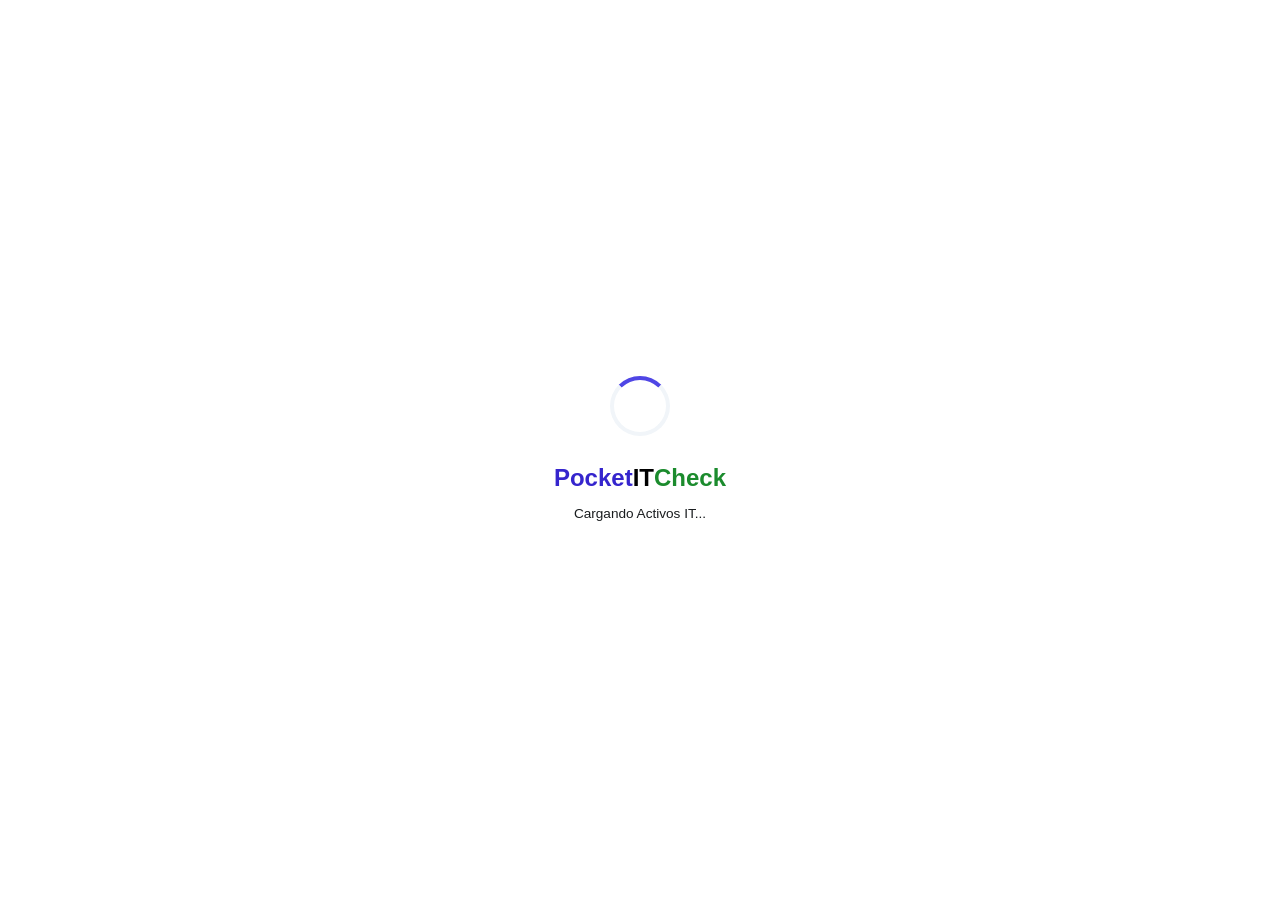
==== commit 6e740921: "feat: Implement mobile PWA optimizations and error prevention measures - Add 48px touch targets and " ====
--- a/index.html
+++ b/index.html
@@ -239,11 +239,14 @@
                         </div>
                         <div class="form-group">
                             <label data-i18n="warrantyCover">?Cobertura de Garantia Vigente?</label>
-                            <select id="hasWarranty" onchange="toggleDates()">
+                            <select id="hasWarranty" onchange="toggleDates(); checkWarrantyStatusAuto()">
                                 <option value="Si">Si</option>
                                 <option value="No" selected>No</option>
                             </select>
                         </div>
+                        <div class="form-group" id="warrantyStatusDisplay" style="margin-top: 0.5rem; padding: 0.5rem; background: #f8fafc; border: 1px solid #e2e8f0; border-radius: 6; display: none; font-size: 0.85rem; color: #647489;">
+                            <span id="warrantyStatusText"></span>
+                        </div>
                         <div class="form-group" id="purchaseDateContainer" style="display: none;">
                             <label data-i18n="purchaseDateLabel">Fecha de Compra</label>
                             <input type="date" id="purchaseDate" placeholder="aaaa-mm-dd">
@@ -261,6 +264,26 @@
 
                     <!-- Contenedor dinamico segun categoria -->
                     <div id="dynamicFieldsContainer" style="margin-top: 0.5rem;"></div>
+
+                    <!-- Nueva sección: Auto-rellenado de sistema -->
+                    <div class="form-group" style="margin-top: 0.5rem;">
+                        <button type="button" id="btnCollectSystemInfo" class="btn btn-submit w-100"
+                            style="background: #3b82f6; color: white; border: none; padding: 0.5rem;"
+                            onclick="collectAndFillSystemInfo()">
+                            <span class="material-symbols-outlined">system_update_alt</span>
+                            Auto-rellenar Sistema
+                        </button>
+                    </div>
+
+                    <!-- Nueva sección: Captura de foto del equipo -->
+                    <div class="form-group" style="margin-top: 0.5rem;">
+                        <button type="button" id="btnCapturePhoto" class="btn btn-submit w-100"
+                            style="background: #10b981; color: white; border: none; padding: 0.5rem;"
+                            onclick="captureEquipmentPhotoAndSave()">
+                            <span class="material-symbols-outlined">camera_alt</span>
+                            Capturar Foto del Equipo
+                        </button>
+                    </div>
 
                     <div class="form-group" style="margin-top: 1rem;">
                         <label data-i18n="extraNotes">Notas Adicionales</label>
@@ -332,29 +355,38 @@
 
         <!-- CUERPO DERECHO: VISTA Tabla de Inventario de la Oficina -->
         <div class="output-section glass-card" id="viewInventoryTable" style="display: none;">
-            <button type="button" class="btn btn-clear" onclick="goBackToOffices()"
-                style="margin-top:0; margin-bottom: 1.5rem; background: #f1f5f9; border: 1px solid #cbd5e1; color: #334155; width: fit-content;"
-                data-i18n="backToOffices">
-                ⬅️ Volver a Oficinas
-            </button>
-            <h2
-                style="margin-bottom: 1.5rem; display: flex; justify-content: space-between; align-items: center; flex-wrap: wrap; gap: 1rem;">
-                <div style="display: flex; align-items: center; gap: 0.5rem; flex-wrap: wrap;">
-                    <span data-i18n="pdfInventoryTitle">📋 Inventario de Equipos</span>
-                    <span id="itemCount" class="badge-count" style="margin-right: 10px;">0 items</span>
-                    <button class="btn btn-submit" style="padding: 0.4rem 0.8rem; min-height: 0; font-size: 0.9rem;" onclick="showAddEquipmentForm()" data-i18n="addEquipment">+ Nuevo Equipo</button>
-                </div>
-                <div style="display: flex; gap: 0.5rem;">
-                    <button class="icon-btn icon-btn-info" title="Plan Maestro de Mantenimiento"
-                        data-i18n-title="tooltipMasterPlan" onclick="generateMasterMaintenancePlanPDF()">📊</button>
-                    <button class="icon-btn icon-btn-info" title="Informe de Resultados"
-                        data-i18n-title="tooltipResults" onclick="generateResultsReportPDF()">📈</button>
-                    <button class="icon-btn icon-btn-info" title="Exportar CSV" data-i18n-title="tooltipCSV"
-                        onclick="exportToCSV()">📂</button>
-                    <button class="icon-btn icon-btn-info" title="Generar PDF" data-i18n-title="tooltipPDF"
-                        onclick="exportToPDF()">📄</button>
-                </div>
-            </h2>
+            <div class="inv-header">
+                <button type="button" class="btn-back" onclick="goBackToOffices()" data-i18n="backToOffices">
+                    <span class="material-symbols-outlined">arrow_back</span> Volver
+                </button>
+                <div class="inv-title-row">
+                    <div class="inv-title-left">
+                        <h2 data-i18n="pdfInventoryTitle">📋 Inventario de Equipos</h2>
+                        <span id="itemCount" class="badge-count">0 items</span>
+                    </div>
+                    <button class="btn btn-submit btn-sm" onclick="showAddEquipmentForm()" data-i18n="addEquipment">+ Nuevo Equipo</button>
+                </div>
+            </div>
+
+            <!-- Report Toolbar — ordered by workflow -->
+            <div class="report-toolbar">
+                <button class="report-btn" onclick="exportToPDF()" data-i18n-title="tooltipPDF">
+                    <span class="material-symbols-outlined">description</span>
+                    <span class="report-btn-label" data-i18n="tooltipPDF">Inventario PDF</span>
+                </button>
+                <button class="report-btn" onclick="exportToCSV()" data-i18n-title="tooltipCSV">
+                    <span class="material-symbols-outlined">table_view</span>
+                    <span class="report-btn-label" data-i18n="tooltipCSV">CSV</span>
+                </button>
+                <button class="report-btn" onclick="generateMasterMaintenancePlanPDF()" data-i18n-title="tooltipMasterPlan">
+                    <span class="material-symbols-outlined">assignment</span>
+                    <span class="report-btn-label" data-i18n="tooltipMasterPlan">Plan Mant.</span>
+                </button>
+                <button class="report-btn" onclick="generateResultsReportPDF()" data-i18n-title="tooltipResults">
+                    <span class="material-symbols-outlined">analytics</span>
+                    <span class="report-btn-label" data-i18n="tooltipResults">Resultados</span>
+                </button>
+            </div>
 
             <div class="table-controls">
                 <div class="table-control-group">
--- a/index.css
+++ b/index.css
@@ -45,6 +45,13 @@
     padding: 0;
 }
 
+/* Prevent text zoom / unintended scaling on mobile while keeping pinch-zoom enabled */
+html {
+    -webkit-text-size-adjust: 100%;
+    text-size-adjust: 100%;
+    touch-action: pan-y;
+}
+
 body {
     background-color: var(--background);
     font-family: var(--font-body);
@@ -52,6 +59,30 @@
     line-height: 1.5;
     -webkit-font-smoothing: antialiased;
     min-height: 100vh;
+    /* Smooth scroll for programmatic focus scrolling on mobile keyboards */
+    scroll-behavior: smooth;
+}
+
+/* Global: remove the default tap highlight on touch devices so buttons
+   feel native and don't show the grey overlay on iOS/Android. */
+* {
+    -webkit-tap-highlight-color: transparent;
+}
+
+/* Make every interactive control use the most efficient touch action.
+   `manipulation` tells the browser the gesture is a simple tap/scroll,
+   which reduces latency and prevents accidental double-tap zoom. */
+button,
+a,
+[role="button"],
+input[type="checkbox"],
+input[type="radio"],
+select,
+textarea,
+.summary-row,
+.settings-item,
+.accordion-header {
+    touch-action: manipulation;
 }
 
 /* Header / TopAppBar */
@@ -192,6 +223,9 @@
     font-size: 0.95rem;
     color: var(--on-surface);
     transition: all 0.2s ease;
+    /* Minimum 48px touch target for all form controls (WCAG 2.5.5 Target Size) */
+    min-height: 48px;
+    touch-action: manipulation;
 }
 
 input:focus, select:focus, textarea:focus {
@@ -215,6 +249,9 @@
     transition: all 0.2s ease;
     border: none;
     text-decoration: none;
+    /* Minimum 48px touch target for all primary/secondary buttons */
+    min-height: 48px;
+    touch-action: manipulation;
 }
 
 .btn-submit {
@@ -286,9 +323,12 @@
 }
 
 .length-select {
-    padding: 0.4rem 0.6rem !important;
-    font-size: 0.8rem !important;
-    min-width: 80px;
+    padding: 0.6rem 0.8rem !important;
+    font-size: 0.85rem !important;
+    min-width: 96px;
+    /* Minimum 48px touch target for the length selector */
+    min-height: 48px;
+    touch-action: manipulation;
 }
 
 .search-input-wrapper {
@@ -308,9 +348,8 @@
 }
 
 .search-input-wrapper input {
-    padding-left: 2.25rem !important;
+    padding: 0.5rem 0.75rem 0.5rem 2.25rem !important;
     font-size: 0.85rem !important;
-    padding: 0.5rem 0.75rem !important;
 }
 
 /* Bottom Nav */
@@ -330,6 +369,8 @@
     padding-bottom: env(safe-area-inset-bottom, 0);
     border-top: 1px solid var(--outline-variant);
     z-index: 100;
+    /* Prevent the bottom nav from being hijacked by a bottom gesture bar */
+    overscroll-behavior: contain;
 }
 
 .nav-item {
@@ -342,6 +383,10 @@
     transition: all 0.2s;
     padding: 0.4rem 1rem;
     border-radius: 12px;
+    /* Ensure each tab is at least 48px tall and easy to hit */
+    min-height: 48px;
+    min-width: 48px;
+    touch-action: manipulation;
 }
 
 .nav-item.active {
@@ -364,8 +409,8 @@
     position: fixed;
     bottom: 80px;
     right: 1rem;
-    width: 52px;
-    height: 52px;
+    width: 56px;
+    height: 56px;
     border-radius: 16px;
     background: var(--primary-gradient);
     color: white;
@@ -377,6 +422,9 @@
     cursor: pointer;
     z-index: 90;
     transition: transform 0.2s;
+    /* Keep the FAB clear of the bottom gesture bar on notched devices */
+    bottom: calc(80px + env(safe-area-inset-bottom, 0));
+    touch-action: manipulation;
 }
 
 .fab:active {
@@ -387,8 +435,8 @@
 .switch {
     position: relative;
     display: inline-block;
-    width: 56px;
-    height: 28px;
+    width: 64px;
+    height: 32px;
 }
 
 .switch input { opacity: 0; width: 0; height: 0; }
@@ -407,10 +455,11 @@
     align-items: center;
     justify-content: space-around;
     padding: 0 4px;
+    touch-action: manipulation;
 }
 
 .slider-text {
-    font-size: 0.6rem;
+    font-size: 0.65rem;
     font-weight: 800;
     color: var(--outline);
     z-index: 1;
@@ -423,9 +472,9 @@
 .slider:before {
     position: absolute;
     content: "";
-    height: 20px;
-    width: 24px;
-    left: 4px;
+    height: 24px;
+    width: 26px;
+    left: 3px;
     bottom: 4px;
     background-color: var(--primary);
     transition: .4s;
@@ -434,7 +483,7 @@
 }
 
 input:checked + .slider:before {
-    transform: translateX(24px);
+    transform: translateX(28px);
 }
 
 /* ====== Office Cards ====== */
@@ -443,6 +492,7 @@
     flex-direction: column;
     gap: 0.75rem;
     padding: 1rem;
+    border: 1px solid var(--outline-variant);
 }
 
 .office-info {
@@ -569,8 +619,8 @@
 }
 
 .icon-btn-circle {
-    width: 36px;
-    height: 36px;
+    width: 48px;
+    height: 48px;
     border-radius: 50%;
     display: flex;
     align-items: center;
@@ -580,10 +630,11 @@
     color: var(--on-surface-variant);
     cursor: pointer;
     transition: all 0.2s;
+    touch-action: manipulation;
 }
 
 .icon-btn-circle .material-symbols-outlined {
-    font-size: 1.15rem;
+    font-size: 1.3rem;
 }
 
 .icon-btn-circle:hover {
@@ -612,18 +663,19 @@
 
 /* Icon Buttons for toolbar */
 .icon-btn, .icon-btn-info {
-    width: 36px;
-    height: 36px;
+    width: 48px;
+    height: 48px;
     border: none;
-    border-radius: 10px;
+    border-radius: 12px;
     background: var(--surface-container-high);
     color: var(--on-surface-variant);
     cursor: pointer;
-    font-size: 1rem;
+    font-size: 1.1rem;
     display: inline-flex;
     align-items: center;
     justify-content: center;
     transition: all 0.2s;
+    touch-action: manipulation;
 }
 
 .icon-btn:hover, .icon-btn-info:hover {
@@ -691,18 +743,19 @@
 }
 
 .pagination-btn {
-    width: 36px;
-    height: 36px;
+    width: 48px;
+    height: 48px;
     border: none;
-    border-radius: 10px;
+    border-radius: 12px;
     background: var(--surface-container-high);
     color: var(--on-surface);
-    font-size: 1.1rem;
+    font-size: 1.3rem;
     cursor: pointer;
     display: flex;
     align-items: center;
     justify-content: center;
     transition: all 0.2s;
+    touch-action: manipulation;
 }
 
 .pagination-btn:disabled {
@@ -720,6 +773,177 @@
     font-weight: 600;
     color: var(--outline);
 }
+
+/* ====== Inventory View Header ====== */
+.inv-header {
+    margin-bottom: 1rem;
+}
+
+.btn-back {
+    display: inline-flex;
+    align-items: center;
+    gap: 0.35rem;
+    padding: 0.6rem 1rem;
+    border: 1px solid var(--outline-variant);
+    border-radius: 12px;
+    background: var(--surface-container-low);
+    color: var(--on-surface-variant);
+    font-family: var(--font-body);
+    font-size: 0.85rem;
+    font-weight: 600;
+    cursor: pointer;
+    transition: all 0.2s;
+    margin-bottom: 0.75rem;
+    /* Minimum 48px touch target for the back button */
+    min-height: 48px;
+    touch-action: manipulation;
+}
+
+.btn-back .material-symbols-outlined {
+    font-size: 1.15rem;
+}
+
+.btn-back:hover {
+    background: var(--surface-container-high);
+    border-color: var(--primary);
+    color: var(--primary);
+}
+
+.inv-title-row {
+    display: flex;
+    justify-content: space-between;
+    align-items: center;
+    flex-wrap: wrap;
+    gap: 0.5rem;
+}
+
+.inv-title-left {
+    display: flex;
+    align-items: center;
+    gap: 0.5rem;
+    flex-wrap: wrap;
+}
+
+/* ====== Report Toolbar ====== */
+.report-toolbar {
+    display: flex;
+    gap: 0.5rem;
+    margin-bottom: 1rem;
+    padding: 0.6rem;
+    background: var(--surface-container-low);
+    border-radius: 14px;
+    border: 1px solid var(--surface-container-high);
+    overflow-x: auto;
+}
+
+.report-btn {
+    display: flex;
+    align-items: center;
+    gap: 0.35rem;
+    padding: 0.7rem 0.9rem;
+    border: none;
+    border-radius: 12px;
+    background: var(--surface-container-lowest);
+    color: var(--on-surface-variant);
+    font-family: var(--font-body);
+    font-size: 0.82rem;
+    font-weight: 600;
+    cursor: pointer;
+    transition: all 0.2s;
+    white-space: nowrap;
+    flex: 1;
+    justify-content: center;
+    border: 1px solid transparent;
+    /* Minimum 48px touch target for report toolbar buttons */
+    min-height: 48px;
+    touch-action: manipulation;
+}
+
+.report-btn .material-symbols-outlined {
+    font-size: 1.25rem;
+    color: var(--primary);
+}
+
+.report-btn:hover {
+    background: var(--primary-container);
+    color: var(--on-primary-container);
+    border-color: var(--primary-container);
+}
+
+.report-btn:active {
+    transform: scale(0.97);
+}
+
+.report-btn-label {
+    pointer-events: none;
+}
+
+/* ====== Equipment Card (Mobile Table Rows) ====== */
+@media (max-width: 600px) {
+    #tableBody tr {
+        border: 1px solid var(--outline-variant);
+        border-radius: 14px;
+        overflow: hidden;
+        margin-bottom: 0.75rem;
+        background: var(--surface-container-lowest);
+        box-shadow: var(--shadow-ambient);
+    }
+
+    #tableBody tr td {
+        border-bottom: 1px solid var(--surface-container-high);
+    }
+
+    #tableBody tr td:last-child {
+        border-bottom: none;
+    }
+
+    /* Action buttons row: centered and spaced */
+    #tableBody tr td.action-col {
+        display: flex;
+        justify-content: center;
+        padding: 0.6rem 0.75rem;
+        background: var(--surface-container-low);
+    }
+
+    #tableBody tr td.action-col > div {
+        gap: 0.5rem !important;
+    }
+}
+
+/* Equipment action buttons - cleaner */
+.equip-action-btn {
+    width: 48px;
+    height: 48px;
+    border: none;
+    border-radius: 12px;
+    background: var(--surface-container-high);
+    cursor: pointer;
+    display: flex;
+    align-items: center;
+    justify-content: center;
+    transition: all 0.2s;
+    padding: 0;
+    touch-action: manipulation;
+}
+
+.equip-action-btn .material-symbols-outlined {
+    font-size: 1.15rem;
+}
+
+.equip-action-btn:hover {
+    transform: scale(1.08);
+}
+
+.equip-action-btn.act-edit { color: var(--on-surface-variant); }
+.equip-action-btn.act-edit:hover { background: var(--primary-container); color: var(--primary); }
+.equip-action-btn.act-diag { color: var(--primary); }
+.equip-action-btn.act-diag:hover { background: var(--primary-container); }
+.equip-action-btn.act-maint { color: #f59e0b; }
+.equip-action-btn.act-maint.done { color: #10b981; }
+.equip-action-btn.act-maint:hover { background: #fef3c7; }
+.equip-action-btn.act-maint.done:hover { background: #dcfce7; }
+.equip-action-btn.act-delete { color: var(--error); }
+.equip-action-btn.act-delete:hover { background: var(--error-container); }
 
 /* Diagnostic Card */
 .diag-card {
@@ -735,12 +959,184 @@
     gap: 1rem;
 }
 
+/* Diagnostic checkboxes are the main interaction in the diagnostic view.
+   Bump them to a 48px touch target on mobile so technicians can reliably
+   toggle items while standing up. Inline styles in app.js override these,
+   so !important is required to win the specificity battle. */
+input[type="checkbox"].diag-item,
+input[type="checkbox"][id^="diag-"],
+input[type="checkbox"][id^="resolve-"],
+input[type="checkbox"][id^="master-"],
+input[type="checkbox"][id^="resolve-master-"] {
+    width: 48px !important;
+    height: 48px !important;
+    min-width: 48px !important;
+    min-height: 48px !important;
+    cursor: pointer;
+    touch-action: manipulation;
+}
+
 /* Empty state */
 .empty-state {
     text-align: center;
     padding: 2rem 1rem !important;
     color: var(--outline);
     font-size: 0.9rem;
+}
+
+/* ====== Accordion Component ====== */
+.accordion-list {
+    display: flex;
+    flex-direction: column;
+    gap: 0.5rem;
+}
+
+.accordion-card {
+    background: var(--surface-container-lowest);
+    border: 1px solid var(--outline-variant);
+    border-radius: 14px;
+    overflow: hidden;
+    transition: box-shadow 0.2s;
+}
+
+.accordion-card:hover {
+    box-shadow: var(--shadow-elevated);
+}
+
+.accordion-card.open {
+    border-color: var(--primary-container);
+    box-shadow: 0 4px 16px rgba(53, 37, 205, 0.08);
+}
+
+.accordion-header {
+    display: flex;
+    justify-content: space-between;
+    align-items: center;
+    padding: 0.85rem 1rem;
+    cursor: pointer;
+    user-select: none;
+    -webkit-tap-highlight-color: transparent;
+    transition: background 0.15s;
+    gap: 0.5rem;
+    /* Full-width tap target on the accordion header */
+    min-height: 48px;
+    touch-action: manipulation;
+}
+
+.accordion-header:hover {
+    background: var(--surface-container-low);
+}
+
+.accordion-header:active {
+    background: var(--surface-container);
+}
+
+.accordion-header-left {
+    display: flex;
+    align-items: center;
+    gap: 0.75rem;
+    min-width: 0;
+    flex: 1;
+}
+
+.accordion-icon {
+    width: 38px;
+    height: 38px;
+    border-radius: 10px;
+    background: var(--primary-container);
+    color: var(--primary);
+    display: flex;
+    align-items: center;
+    justify-content: center;
+    flex-shrink: 0;
+}
+
+.accordion-icon .material-symbols-outlined {
+    font-size: 1.2rem;
+}
+
+.accordion-icon.equip-type {
+    background: var(--secondary-container);
+    color: var(--on-secondary-container);
+}
+
+.accordion-summary {
+    min-width: 0;
+}
+
+.accordion-title {
+    font-family: var(--font-headline);
+    font-size: 0.95rem;
+    font-weight: 700;
+    color: var(--on-surface);
+    white-space: nowrap;
+    overflow: hidden;
+    text-overflow: ellipsis;
+}
+
+.accordion-subtitle {
+    font-size: 0.78rem;
+    color: var(--outline);
+    white-space: nowrap;
+    overflow: hidden;
+    text-overflow: ellipsis;
+}
+
+.accordion-chevron {
+    transition: transform 0.25s ease;
+    color: var(--outline);
+    font-size: 1.3rem;
+    flex-shrink: 0;
+}
+
+.accordion-card.open .accordion-chevron {
+    transform: rotate(180deg);
+}
+
+/* Accordion Body — collapsed by default */
+.accordion-body {
+    max-height: 0;
+    overflow: hidden;
+    transition: max-height 0.3s ease, padding 0.3s ease;
+    padding: 0 1rem;
+}
+
+.accordion-card.open .accordion-body {
+    max-height: 600px;
+    padding: 0 1rem 1rem;
+}
+
+.accordion-details {
+    display: flex;
+    flex-direction: column;
+    gap: 0.4rem;
+    padding-top: 0.5rem;
+    border-top: 1px solid var(--surface-container-high);
+}
+
+.accordion-detail-row {
+    display: flex;
+    align-items: flex-start;
+    gap: 0.5rem;
+    font-size: 0.82rem;
+    color: var(--on-surface-variant);
+    line-height: 1.4;
+}
+
+.accordion-detail-row .material-symbols-outlined {
+    font-size: 1.05rem;
+    color: var(--outline);
+    flex-shrink: 0;
+    margin-top: 1px;
+}
+
+.accordion-actions {
+    display: flex;
+    align-items: center;
+    gap: 0.5rem;
+    margin-top: 0.75rem;
+    padding-top: 0.75rem;
+    border-top: 1px solid var(--surface-container-high);
 }
 
 /* ====== Settings ====== */
@@ -919,7 +1315,7 @@
     .bottom-nav {
         display: none;
     }
-    
+
     .fab {
         bottom: 2rem;
         right: 2rem;
@@ -941,13 +1337,59 @@
     .form-grid-3 {
         grid-template-columns: repeat(3, 1fr);
     }
-    
+
     .form-grid-4 {
         grid-template-columns: repeat(4, 1fr);
     }
 
     .diag-grid {
         grid-template-columns: 1fr 1fr;
+    }
+}
+
+/* ====== RESPONSIVE: Landscape Phone / Short Screen ======
+   When the device is rotated to landscape, the viewport is wider but
+   shorter. Use the extra width for a 2-column layout and reduce vertical
+   padding so forms don't get pushed off the bottom of the screen. */
+@media (max-height: 500px) and (min-width: 480px) {
+    .main-content {
+        padding-top: 64px;
+        padding-bottom: 80px;
+    }
+
+    .glass-card {
+        padding: 0.75rem;
+    }
+
+    .form-group {
+        margin-bottom: 0.6rem;
+    }
+
+    input[type="text"],
+    input[type="date"],
+    input[type="number"],
+    select,
+    textarea {
+        padding: 0.5rem 0.75rem;
+        min-height: 44px;
+    }
+
+    .btn {
+        padding: 0.5rem 0.9rem;
+        min-height: 44px;
+    }
+
+    .diag-grid {
+        grid-template-columns: 1fr 1fr;
+    }
+
+    .report-toolbar {
+        gap: 0.3rem;
+    }
+
+    .report-btn {
+        padding: 0.45rem 0.6rem;
+        font-size: 0.75rem;
     }
 }
 
@@ -1013,4 +1455,42 @@
             border-bottom-right-radius: 12px;
         }
     }
-}
+
+    /* On small screens the report toolbar is a horizontal scroll row.
+       Make sure it is not clipped by the card and that buttons keep a
+       48px touch target. */
+    .report-toolbar {
+        gap: 0.4rem;
+        padding: 0.5rem;
+    }
+
+    .report-btn {
+        padding: 0.6rem 0.7rem;
+        min-height: 48px;
+        font-size: 0.78rem;
+    }
+
+    .report-btn-label {
+        display: none;
+    }
+
+    .report-btn .material-symbols-outlined {
+        font-size: 1.4rem;
+    }
+
+    /* The diagnostic grid is a single column on phones, but keep cards
+       tappable with adequate spacing. */
+    .diag-grid {
+        gap: 0.75rem;
+    }
+
+    .diag-card {
+        padding: 1rem;
+    }
+
+    /* Accordion body is taller than 600px on a diagnostic card with many
+       items; allow it to expand to the full content height on mobile. */
+    .accordion-card.open .accordion-body {
+        max-height: none;
+    }
+}
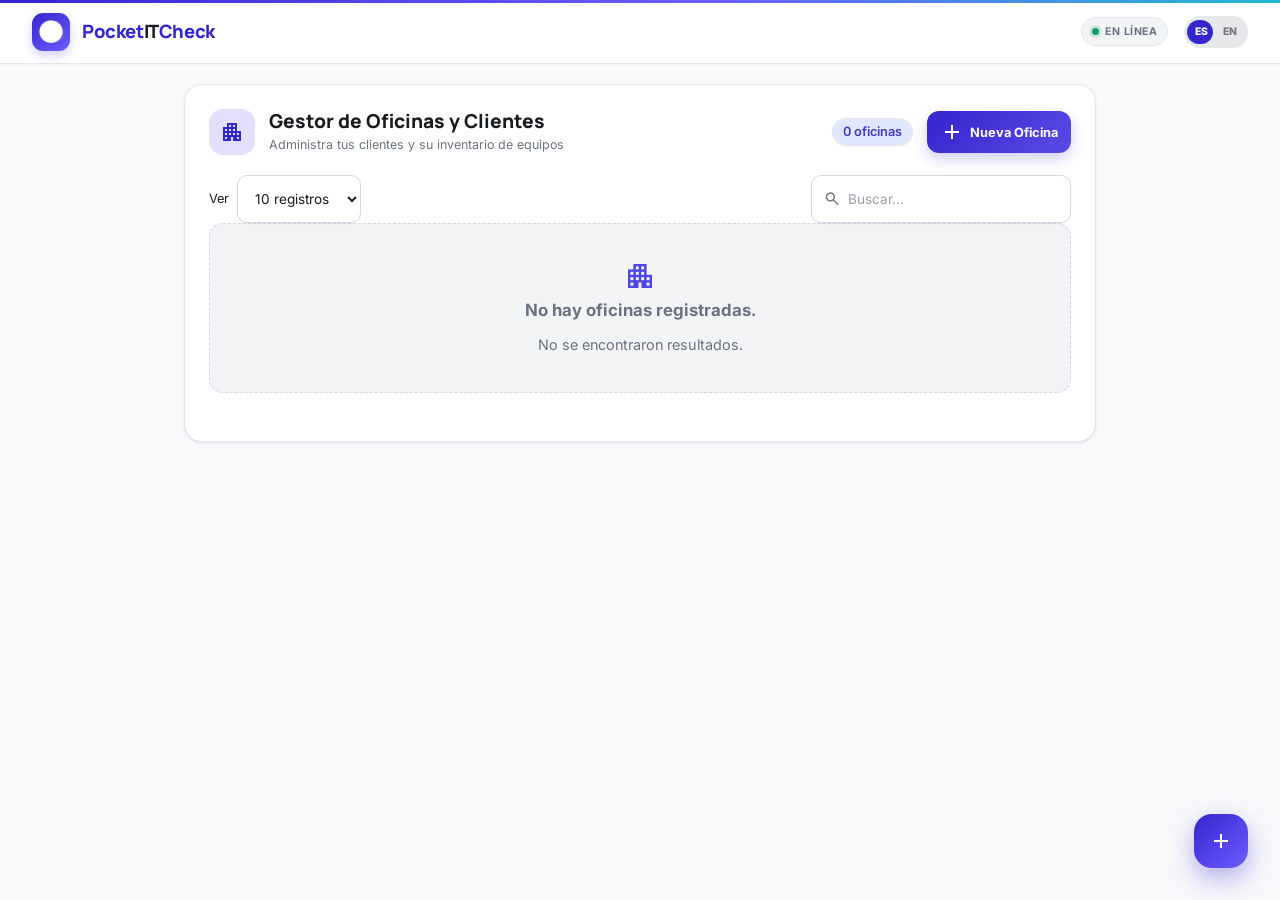
==== commit 5926cfed: "feat(ui): professional polish and fix language toggle runtime error" ====
--- a/index.html
+++ b/index.html
@@ -19,7 +19,7 @@
             left: 0;
             width: 100%;
             height: 100%;
-            background: #ffffff;
+            background: linear-gradient(160deg, #ffffff 0%, #f5f4ff 100%);
             display: flex;
             justify-content: center;
             align-items: center;
@@ -34,24 +34,28 @@
 
         .loader-container {
             text-align: center;
-            font-family: 'Outfit', sans-serif;
+            font-family: 'Manrope', sans-serif;
         }
 
         .spinner-ring {
-            width: 60px;
-            height: 60px;
-            border: 4px solid #f1f5f9;
-            border-top: 4px solid #4f46e5;
+            width: 56px;
+            height: 56px;
+            border: 4px solid #e9e7ff;
+            border-top-color: #4f46e5;
+            border-right-color: #6d5cff;
             border-radius: 50%;
             margin: 0 auto 1.5rem;
-            animation: spin 1s linear infinite;
+            animation: spin 0.9s linear infinite;
+            box-shadow: 0 0 0 6px rgba(79, 70, 229, 0.06);
         }
 
         .loader-text {
-            font-size: 1.5rem;
-            font-weight: 700;
-            color: #4f46e5;
-            margin-bottom: 0.5rem;
+            font-family: 'Manrope', sans-serif;
+            font-size: 1.45rem;
+            font-weight: 800;
+            letter-spacing: -0.5px;
+            color: #3525cd;
+            margin-bottom: 0.4rem;
         }
 
         @keyframes spin {
@@ -72,7 +76,7 @@
     <meta name="apple-mobile-web-app-status-bar-style" content="black-translucent">
     <meta name="apple-mobile-web-app-title" content="PocketITCheck">
     <link rel="icon"
-        href="data:image/svg+xml,<svg xmlns=%22http://www.w3.org/2000/svg%22 viewBox=%220 0 100 100%22><text y=%22.9em%22 font-size=%2290%22>📋</text></svg>">
+        href="data:image/svg+xml,%3Csvg xmlns='http://www.w3.org/2000/svg' viewBox='0 0 64 64'%3E%3Crect width='64' height='64' rx='14' fill='%233525cd'/%3E%3Crect x='21' y='12' width='22' height='10' rx='3' fill='white'/%3E%3Cpath d='M22 17h-5a4 4 0 0 0-4 4v25a4 4 0 0 0 4 4h26a4 4 0 0 0 4-4V21a4 4 0 0 0-4-4h-5' fill='none' stroke='white' stroke-width='4'/%3E%3Cpath d='M24 36l6 6 12-13' fill='none' stroke='white' stroke-width='4' stroke-linecap='round' stroke-linejoin='round'/%3E%3C/svg%3E">
     <link rel="apple-touch-icon" href="icon-512.png">
     <link rel="manifest" href="manifest.json">
 
@@ -90,7 +94,7 @@
         <div class="loader-container">
             <div class="spinner-ring"></div>
             <div class="loader-text"> <span style="color: var(--primary)">Pocket</span><span
-                    style="color: #000;">IT</span><span style="color: #1b8b2d">Check</span></div>
+                    style="color: var(--ink-900);">IT</span><span style="color: var(--success-500)">Check</span></div>
             <div style="font-size: 0.85rem; color: var(--text-light);" data-i18n="loadingAssets">Cargando Activos IT...
             </div>
         </div>
@@ -105,6 +109,10 @@
             <h1 class="app-title">Pocket<span class="highlight">IT</span>Check</h1>
         </div>
         <div class="header-right">
+            <div class="app-status" id="appStatus" title="Estado de conexión">
+                <span class="status-dot"></span>
+                <span class="status-label" id="appStatusLabel">En línea</span>
+            </div>
             <div class="lang-toggle-container">
                 <label class="switch">
                     <input type="checkbox" id="lang-toggle" onchange="toggleLanguage(this.checked)">
@@ -122,12 +130,20 @@
 
         <!-- VISTA: Formularios Nueva Oficina -->
         <div class="office-section glass-card" id="viewCreateOfficeSidebar" style="display: none;">
-            <button type="button" class="btn btn-clear" onclick="hideAddOfficeForm()"
-                style="margin-top:0; margin-bottom: 1.5rem; background: #f1f5f9; border: 1px solid #cbd5e1; color: #334155; width: fit-content;"
-                data-i18n="backToOffices">
-                ⬅️ Volver a Oficinas
+            <button type="button" class="btn btn-ghost btn-sm" onclick="hideAddOfficeForm()"
+                style="margin: 0 0 1rem; width: fit-content;">
+                <span class="material-symbols-outlined">arrow_back</span>
+                <span data-i18n="backToOffices">Volver a Oficinas</span>
             </button>
-            <h2 data-i18n="newOffice" style="font-size: 1.1rem; margin-bottom: 1.5rem;">🏢 Nueva Oficina</h2>
+            <div class="view-header">
+                <div class="view-header-icon">
+                    <span class="material-symbols-outlined">business</span>
+                </div>
+                <div class="view-header-text">
+                    <h2 data-i18n="newOffice">Nueva Oficina</h2>
+                    <p data-i18n="newOfficeSub">Registra el cliente y los datos de la auditoría</p>
+                </div>
+            </div>
                 <form id="officeForm">
                     <div class="form-grid-4" style="gap: 1rem;">
                         <div class="form-group">
@@ -171,14 +187,16 @@
                         </div>
                     </div>
                     <div class="button-group" style="flex-direction: row; flex-wrap: wrap; margin-top: 1.5rem;">
-                        <button type="submit" class="btn btn-submit" id="submitBtnOffice" style="background:#10b981; flex: 1; min-width: 180px;"
-                            data-i18n="registerOffice">
-                            📝 Registrar Oficina
+                        <button type="submit" class="btn btn-success" id="submitBtnOffice"
+                            style="flex: 1; min-width: 180px;">
+                            <span class="material-symbols-outlined">save</span>
+                            <span data-i18n="registerOffice">Registrar Oficina</span>
                         </button>
-                        <button type="button" class="btn btn-clear" id="cancelEditOfficeBtn"
-                            style="display: none; flex: 1; min-width: 140px; background-color: #fca5a5; color: white; border:none;"
-                            onclick="cancelEditOffice()" data-i18n="cancelEdit">
-                            ✕ Cancelar Edicion
+                        <button type="button" class="btn btn-danger" id="cancelEditOfficeBtn"
+                            style="display: none; flex: 1; min-width: 140px;"
+                            onclick="cancelEditOffice()">
+                            <span class="material-symbols-outlined">close</span>
+                            <span data-i18n="cancelEdit">Cancelar Edición</span>
                         </button>
                     </div>
                 </form>
@@ -186,18 +204,24 @@
 
             <!-- VISTA: Formulario Nuevo Equipo (Se oculta al inicio) -->
             <div class="input-section glass-card" id="viewAddEquipmentSidebar" style="display: none;">
-                <button type="button" class="btn btn-clear" onclick="hideAddEquipmentForm()"
-                    style="margin-top:0; margin-bottom: 1.5rem; background: #f1f5f9; border: 1px solid #cbd5e1; color: #334155; width: fit-content;"
-                    data-i18n="cancelEdit">
-                    ⬅️ Cancelar / Volver
+                <button type="button" class="btn btn-ghost btn-sm" onclick="hideAddEquipmentForm()"
+                    style="margin: 0 0 1rem; width: fit-content;">
+                    <span class="material-symbols-outlined">arrow_back</span>
+                    <span data-i18n="back">Volver</span>
                 </button>
-                <div id="activeOfficeSummary"
-                    style="font-size: 0.85rem; padding: 1rem; background: #f8fafc; border: 1px solid #e2e8f0; border-radius: 8px; margin-bottom: 1.5rem; line-height: 1.5;">
+                <div id="activeOfficeSummary" class="info-panel" style="margin-bottom: 1.5rem;">
                     <!-- Detalles dinamicos -->
                 </div>
 
-                <h2 id="equipmentFormTitle" style="font-size: 1.1rem; margin-bottom: 1.5rem;">
-                    💻 Nuevo Equipo</h2>
+                <div class="view-header">
+                    <div class="view-header-icon soft-blue">
+                        <span class="material-symbols-outlined">devices</span>
+                    </div>
+                    <div class="view-header-text">
+                        <h2 id="equipmentFormTitle" data-i18n="newEquipment">Nuevo Equipo</h2>
+                        <p data-i18n="newEquipmentSub">Completa la información del activo a inventariar</p>
+                    </div>
+                </div>
                 <form id="inventoryForm">
                     <div class="form-grid-3" style="gap: 1rem;">
                         <div class="form-group">
@@ -244,7 +268,7 @@
                                 <option value="No" selected>No</option>
                             </select>
                         </div>
-                        <div class="form-group" id="warrantyStatusDisplay" style="margin-top: 0.5rem; padding: 0.5rem; background: #f8fafc; border: 1px solid #e2e8f0; border-radius: 6; display: none; font-size: 0.85rem; color: #647489;">
+                        <div class="form-group info-panel" id="warrantyStatusDisplay" style="margin-top: 0.5rem; display: none;">
                             <span id="warrantyStatusText"></span>
                         </div>
                         <div class="form-group" id="purchaseDateContainer" style="display: none;">
@@ -267,8 +291,8 @@
 
                     <!-- Nueva sección: Auto-rellenado de sistema -->
                     <div class="form-group" style="margin-top: 0.5rem;">
-                        <button type="button" id="btnCollectSystemInfo" class="btn btn-submit w-100"
-                            style="background: #3b82f6; color: white; border: none; padding: 0.5rem;"
+                        <button type="button" id="btnCollectSystemInfo" class="btn btn-info w-100"
+                            style="padding: 0.5rem;"
                             onclick="collectAndFillSystemInfo()">
                             <span class="material-symbols-outlined">system_update_alt</span>
                             Auto-rellenar Sistema
@@ -277,8 +301,8 @@
 
                     <!-- Nueva sección: Captura de foto del equipo -->
                     <div class="form-group" style="margin-top: 0.5rem;">
-                        <button type="button" id="btnCapturePhoto" class="btn btn-submit w-100"
-                            style="background: #10b981; color: white; border: none; padding: 0.5rem;"
+                        <button type="button" id="btnCapturePhoto" class="btn btn-success w-100"
+                            style="padding: 0.5rem;"
                             onclick="captureEquipmentPhotoAndSave()">
                             <span class="material-symbols-outlined">camera_alt</span>
                             Capturar Foto del Equipo
@@ -293,13 +317,15 @@
 
                     <!-- Botones de Accion sobre INVENTARIO -->
                     <div class="button-group" style="flex-direction: row; flex-wrap: wrap; margin-top: 1.5rem;">
-                        <button type="submit" id="submitBtnEquipment" class="btn btn-submit" data-i18n="addEquipment" style="flex: 1; min-width: 180px;">
-                             Añadir Equipo
+                        <button type="submit" id="submitBtnEquipment" class="btn btn-submit" style="flex: 1; min-width: 180px;">
+                            <span class="material-symbols-outlined">add</span>
+                            <span data-i18n="addEquipment">Añadir Equipo</span>
                         </button>
-                        <button type="button" class="btn btn-clear" id="cancelEditBtn"
-                            style="display: none; flex: 1; min-width: 140px; background-color: #fca5a5; color: white; border:none;"
-                            onclick="cancelEdit()" data-i18n="cancelEdit">
-                            ✕ Cancelar Edicion
+                        <button type="button" class="btn btn-danger" id="cancelEditBtn"
+                            style="display: none; flex: 1; min-width: 140px;"
+                            onclick="cancelEdit()">
+                            <span class="material-symbols-outlined">close</span>
+                            <span data-i18n="cancelEdit">Cancelar Edición</span>
                         </button>
                     </div>
                 </form>
@@ -308,16 +334,20 @@
 
         <!-- CUERPO DERECHO: VISTA Lista de Oficinas -->
         <div class="output-section glass-card" id="viewOfficesTable">
-            <h2
-                style="margin-bottom: 1.5rem; display: flex; justify-content: space-between; align-items: center; flex-wrap: wrap; gap: 0.5rem;">
-                <span data-i18n="officeManagerSub">🏢 Gestor de Oficinas y Clientes</span><span id="officeCountBadge"
-                        style="font-size: 0.9rem; background: #e0e7ff; color: #4338ca; padding: 0.25rem 0.75rem; border-radius: 9999px;">
-                        0 oficinas
-                    </span>
-                <div style="display: flex; gap: 0.5rem; align-items: center;">
-                    <button class="btn btn-submit" style="padding: 0.4rem 0.8rem; min-height: 0; font-size: 0.9rem;" onclick="showAddOfficeForm()" data-i18n="newOffice">+ Nueva Oficina</button>
-                </div>
-            </h2>
+            <div class="view-header">
+                <div class="view-header-icon">
+                    <span class="material-symbols-outlined">apartment</span>
+                </div>
+                <div class="view-header-text">
+                    <h2 data-i18n="officeManagerSub">Gestor de Oficinas y Clientes</h2>
+                    <p data-i18n="officeManagerSubHint">Administra tus clientes y su inventario de equipos</p>
+                </div>
+                <span id="officeCountBadge" class="badge-count" style="margin-left: auto;">0 oficinas</span>
+                <button class="btn btn-submit btn-sm" onclick="showAddOfficeForm()">
+                    <span class="material-symbols-outlined">add</span>
+                    <span data-i18n="newOffice">Nueva Oficina</span>
+                </button>
+            </div>
             <div class="table-controls">
                 <div class="table-control-group">
                     <label data-i18n="viewLabel">Ver</label>
@@ -329,7 +359,7 @@
                     </select>
                 </div>
                 <div class="search-input-wrapper">
-                    <span class="search-icon">🔍</span>
+                    <span class="material-symbols-outlined search-icon">search</span>
                     <input type="text" id="officeSearch" placeholder="Buscar..." data-i18n-placeholder="searchPl"
                         oninput="handleSearch('offices', this.value)">
                 </div>
@@ -356,15 +386,27 @@
         <!-- CUERPO DERECHO: VISTA Tabla de Inventario de la Oficina -->
         <div class="output-section glass-card" id="viewInventoryTable" style="display: none;">
             <div class="inv-header">
-                <button type="button" class="btn-back" onclick="goBackToOffices()" data-i18n="backToOffices">
-                    <span class="material-symbols-outlined">arrow_back</span> Volver
+                <button type="button" class="btn-back" onclick="goBackToOffices()">
+                    <span class="material-symbols-outlined">arrow_back</span>
+                    <span data-i18n="backToOffices">Volver a Oficinas</span>
                 </button>
                 <div class="inv-title-row">
                     <div class="inv-title-left">
-                        <h2 data-i18n="pdfInventoryTitle">📋 Inventario de Equipos</h2>
+                        <div class="view-header" style="margin-bottom: 0;">
+                            <div class="view-header-icon soft-blue">
+                                <span class="material-symbols-outlined">inventory_2</span>
+                            </div>
+                            <div class="view-header-text">
+                                <h2 data-i18n="pdfInventoryTitle">Inventario de Equipos</h2>
+                                <p data-i18n="inventorySub">Equipos registrados en esta oficina</p>
+                            </div>
+                        </div>
                         <span id="itemCount" class="badge-count">0 items</span>
                     </div>
-                    <button class="btn btn-submit btn-sm" onclick="showAddEquipmentForm()" data-i18n="addEquipment">+ Nuevo Equipo</button>
+                    <button class="btn btn-submit btn-sm" onclick="showAddEquipmentForm()">
+                        <span class="material-symbols-outlined">add</span>
+                        <span data-i18n="addEquipment">Nuevo Equipo</span>
+                    </button>
                 </div>
             </div>
 
@@ -399,7 +441,7 @@
                     </select>
                 </div>
                 <div class="search-input-wrapper">
-                    <span class="search-icon">🔍</span>
+                    <span class="material-symbols-outlined search-icon">search</span>
                     <input type="text" id="equipmentSearch" placeholder="Buscar..." data-i18n-placeholder="searchPl"
                         oninput="handleSearch('equipment', this.value)">
                 </div>
@@ -425,15 +467,16 @@
 
         <!-- CUERPO DERECHO: VISTA Diagnostico Integrado -->
         <div class="output-section glass-card" id="diag-integrated-section" style="display: none;">
-            <div class="diag-header"
-                style="display: flex; justify-content: space-between; align-items: flex-start; border-bottom: 2px solid #f1f5f9; padding-bottom: 1rem; margin-bottom: 1.5rem;">
-                <div style="flex: 1; min-width: 0;">
-                    <h2 id="diag-title"
-                        style="margin: 0; color: var(--primary); word-break: break-all; white-space: normal;"
-                        data-i18n="diagTitle">🩺 Diagnostico Tecnico</h2>
-                    <p id="diag-subtitle"
-                        style="margin: 0.2rem 0 0 0; color: var(--text-light); word-break: break-all; white-space: normal;">
-                    </p>
+            <div class="diag-header" style="border-bottom: 1px solid var(--line); padding-bottom: 1rem; margin-bottom: 1.5rem;">
+                <div class="view-header" style="margin-bottom: 0;">
+                    <div class="view-header-icon soft-amber">
+                        <span class="material-symbols-outlined">monitor_heart</span>
+                    </div>
+                    <div class="view-header-text" style="flex: 1; min-width: 0;">
+                        <h2 id="diag-title" data-i18n="diagTitle"
+                            style="word-break: break-all; white-space: normal;">Diagnostico Tecnico</h2>
+                        <p id="diag-subtitle" style="word-break: break-all; white-space: normal;"></p>
+                    </div>
                 </div>
             </div>
 
@@ -441,21 +484,24 @@
                 <!-- Secciones de Hardware y Software -->
             </div>
 
-            <div style="margin-top: 2rem; border-top: 2px solid #f1f5f9; padding-top: 1.5rem;">
-                <label style="display: block; font-weight: 700; margin-bottom: 0.5rem; color: var(--text-main);"
-                    data-i18n="observations">📍 
-                    Observaciones y Recomendaciones:</label>
+            <div style="margin-top: 2rem; border-top: 1px solid var(--line); padding-top: 1.5rem;">
+                <label style="display: block; font-weight: 700; margin-bottom: 0.5rem; color: var(--ink-700);"
+                    data-i18n="observations">Observaciones y Recomendaciones:</label>
                 <textarea id="diag-notes-input" class="diag-notes"
-                    style="width: 100%; min-height: 100px; padding: 1rem; border-radius: 12px; border: 1px solid #cbd5e1; font-family: inherit; resize: vertical;"
+                    style="width: 100%; min-height: 100px; padding: 1rem; resize: vertical;"
                     placeholder="Detalles tecnicos encontrados..." data-i18n-placeholder="diagNotesPl"></textarea>
 
                 <div class="button-group" style="margin-top: 1.5rem;">
                     <button class="btn btn-submit" style="flex: 2; padding: 0.75rem;"
-                        onclick="saveIntegratedDiagnosticFlow()" data-i18n="saveAsset">💾 Guardar Cambios en
-                        Activo</button>
-                    <button class="btn btn-clear"
-                        style="flex: 1; padding: 0.75rem; background-color: #fca5a5; color: white; border: none;"
-                        onclick="closeIntegratedDiagnostic()" data-i18n="close">✕ Cerrar</button>
+                        onclick="saveIntegratedDiagnosticFlow()">
+                        <span class="material-symbols-outlined">save</span>
+                        <span data-i18n="saveAsset">Guardar Cambios en Activo</span>
+                    </button>
+                    <button class="btn btn-danger" style="flex: 1; padding: 0.75rem;"
+                        onclick="closeIntegratedDiagnostic()">
+                        <span class="material-symbols-outlined">close</span>
+                        <span data-i18n="close">Cerrar</span>
+                    </button>
                 </div>
             </div>
         </div>
@@ -463,67 +509,75 @@
         <!-- CUERPO DERECHO: VISTA Resultados de Mantenimiento -->
         <div class="output-section glass-card" id="result-integrated-section" style="display: none;">
             <div class="diag-header"
-                style="display: flex; justify-content: space-between; align-items: flex-start; border-bottom: 2px solid #f1f5f9; padding-bottom: 1rem; margin-bottom: 1.5rem;">
-                <div>
-                    <h2 id="result-title"
-                        style="margin: 0; color: #059669; display: flex; align-items: center; gap: 0.5rem;"
-                        data-i18n="maintResult">
-                        Resultado de Mantenimiento</h2>
-                    <p id="result-subtitle" style="margin: 0.2rem 0 0 0; color: var(--text-light);"></p>
+                style="border-bottom: 1px solid var(--line); padding-bottom: 1rem; margin-bottom: 1.5rem;">
+                <div class="view-header" style="margin-bottom: 0;">
+                    <div class="view-header-icon soft-blue">
+                        <span class="material-symbols-outlined">task_alt</span>
+                    </div>
+                    <div class="view-header-text">
+                        <h2 id="result-title" data-i18n="maintResult">Resultado de Mantenimiento</h2>
+                        <p id="result-subtitle"></p>
+                    </div>
                 </div>
             </div>
 
             <div style="display: grid; grid-template-columns: 1fr 1fr; gap: 1.5rem; margin-bottom: 1.5rem;">
                 <div class="form-group">
                     <label style="font-weight: 700;" data-i18n="maintStatus">Estado del Mantenimiento:</label>
-                    <select id="result-status"
-                        style="width:100%; padding: 0.6rem; border-radius: 8px; border: 1px solid #cbd5e1; font-family: inherit;">
-                        <option value="Pendiente">⌛ Pendiente</option>
-                        <option value="Parcial">🔧 Parcial</option>
-                        <option value="Completado">✅ Completado</option>
+                    <select id="result-status" style="width:100%; padding: 0.6rem;">
+                        <option value="Pendiente">Pendiente</option>
+                        <option value="Parcial">Parcial</option>
+                        <option value="Completado">Completado</option>
                     </select>
                 </div>
                 <div class="form-group">
                     <label style="font-weight: 700;" data-i18n="execDate">Fecha de Ejecucion:</label>
-                    <input type="date" id="result-date"
-                        style="width:100%; padding: 0.6rem; border-radius: 8px; border: 1px solid #cbd5e1; font-family: inherit;">
+                    <input type="date" id="result-date" style="width:100%; padding: 0.6rem;">
                 </div>
             </div>
 
             <div style="margin-bottom: 1.5rem;">
                 <h5 data-i18n="diagItems"
-                    style="margin-bottom: 0.8rem; color: #64748b; border-bottom: 2px solid #cbd5e1; font-size: 0.9rem; padding-bottom: 0.3rem;">
+                    style="margin-bottom: 0.8rem; color: var(--ink-500); border-bottom: 1px solid var(--line); font-size: 0.9rem; padding-bottom: 0.3rem;">
                     ÍTEMS DIAGNOSTICADOS — Marcar los resueltos</h5>
                 <div id="result-items-container" style="display: grid; grid-template-columns: 1fr 1fr; gap: 1.5rem;">
                     <!-- Populated dynamically with category cards -->
                 </div>
             </div>
 
-            <div style="margin-top: 1.5rem; border-top: 2px solid #f1f5f9; padding-top: 1.5rem;">
-                <label style="display: block; font-weight: 700; margin-bottom: 0.5rem; color: var(--text-main);"
-                    data-i18n="postMaintNotes">📍 
-                    Notas Post-Mantenimiento:</label>
+            <div style="margin-top: 1.5rem; border-top: 1px solid var(--line); padding-top: 1.5rem;">
+                <label style="display: block; font-weight: 700; margin-bottom: 0.5rem; color: var(--ink-700);"
+                    data-i18n="postMaintNotes">Notas Post-Mantenimiento:</label>
                 <textarea id="result-notes-input"
-                    style="width: 100%; min-height: 100px; padding: 1rem; border-radius: 12px; border: 1px solid #cbd5e1; font-family: inherit; resize: vertical;"
+                    style="width: 100%; min-height: 100px; padding: 1rem; resize: vertical;"
                     placeholder="Detallar las acciones correctivas ejecutadas..."
                     data-i18n-placeholder="maintNotesPl"></textarea>
 
                 <div class="button-group" style="margin-top: 1.5rem;">
-                    <button class="btn btn-submit" style="flex: 2; padding: 0.75rem;" onclick="saveMaintenanceResult()"
-                        data-i18n="saveResult">💾 Guardar Resultado</button>
-                    <button class="btn btn-clear"
-                        style="flex: 1; padding: 0.75rem; background-color: #fca5a5; color: white; border: none;"
-                        onclick="closeMaintenanceResult()" data-i18n="close">✕ Cerrar</button>
+                    <button class="btn btn-submit" style="flex: 2; padding: 0.75rem;" onclick="saveMaintenanceResult()">
+                        <span class="material-symbols-outlined">save</span>
+                        <span data-i18n="saveResult">Guardar Resultado</span>
+                    </button>
+                    <button class="btn btn-danger" style="flex: 1; padding: 0.75rem;"
+                        onclick="closeMaintenanceResult()">
+                        <span class="material-symbols-outlined">close</span>
+                        <span data-i18n="close">Cerrar</span>
+                    </button>
                 </div>
             </div>
         </div>
 
         <!-- VISTA: Settings / Configuración -->
         <div id="viewSettings" style="display: none;">
-            <h2 style="margin-bottom: 1.5rem; display: flex; align-items: center; gap: 0.5rem;">
-                <span class="material-symbols-outlined" style="color: var(--primary);">settings</span>
-                <span data-i18n="settingsTitle">Configuración</span>
-            </h2>
+            <div class="view-header">
+                <div class="view-header-icon">
+                    <span class="material-symbols-outlined">settings</span>
+                </div>
+                <div class="view-header-text">
+                    <h2 data-i18n="settingsTitle">Configuración</h2>
+                    <p data-i18n="settingsSub">Preferencias y gestión de datos de la aplicación</p>
+                </div>
+            </div>
 
             <!-- Data Management -->
             <div class="settings-group">
--- a/index.css
+++ b/index.css
@@ -37,6 +37,30 @@
     --shadow-ambient: 0px 12px 32px rgba(25, 28, 30, 0.03);
     --shadow-elevated: 0px 12px 32px rgba(25, 28, 30, 0.06);
     --shadow-fab: 0px 12px 32px rgba(53, 37, 205, 0.15);
+
+    /* Professional polish tokens */
+    --brand-100: #e2dfff;
+    --brand-500: #4f46e5;
+    --brand-600: #3525cd;
+    --ink-900: #14161a;
+    --ink-700: #3f434b;
+    --ink-500: #6b7280;
+    --line: #e4e7ec;
+    --line-strong: #d3d8e0;
+    --success-500: #0f9d6e;
+    --success-50: #e7f8f1;
+    --info-500: #2563eb;
+    --info-50: #eaf1ff;
+    --danger-500: #d92d20;
+    --danger-50: #fef3f2;
+    --warning-500: #d97706;
+    --warning-50: #fff7e6;
+    --shadow-xs: 0 1px 2px rgba(16, 24, 40, 0.04);
+    --shadow-sm: 0 1px 3px rgba(16, 24, 40, 0.06), 0 1px 2px rgba(16, 24, 40, 0.04);
+    --shadow-md: 0 4px 12px rgba(16, 24, 40, 0.06), 0 2px 4px rgba(16, 24, 40, 0.04);
+    --shadow-lg: 0 12px 28px rgba(16, 24, 40, 0.10), 0 4px 8px rgba(16, 24, 40, 0.04);
+    --ring: 0 0 0 3px rgba(79, 70, 229, 0.18);
+    --ring-error: 0 0 0 3px rgba(217, 45, 32, 0.16);
 }
 
 * {
@@ -1494,3 +1518,615 @@
         max-height: none;
     }
 }
+
+/* ==========================================================================
+   PROFESSIONAL POLISH
+   A consistent visual layer on top of the existing design system: defined
+   brand accents, calmer surfaces, clearer hierarchy and icon-based controls.
+   ========================================================================== */
+
+/* --- App bar ------------------------------------------------------------ */
+.top-app-bar {
+    height: 64px;
+    padding: 0 1.25rem;
+    background: rgba(255, 255, 255, 0.92);
+    border-bottom: 1px solid var(--line);
+    box-shadow: var(--shadow-xs);
+}
+
+.top-app-bar::before {
+    content: "";
+    position: absolute;
+    top: 0;
+    left: 0;
+    right: 0;
+    height: 3px;
+    background: linear-gradient(90deg, #3525cd 0%, #6d5cff 55%, #22b8cf 100%);
+}
+
+.header-logo {
+    width: 38px;
+    height: 38px;
+    border-radius: 11px;
+    padding: 7px;
+    background: linear-gradient(145deg, #3525cd, #6d5cff);
+    box-shadow: 0 4px 10px rgba(53, 37, 205, 0.22);
+}
+
+.header-logo img {
+    width: 100%;
+    height: 100%;
+    object-fit: contain;
+    filter: brightness(0) invert(1);
+}
+
+.app-title {
+    font-size: 1.15rem;
+    letter-spacing: -0.4px;
+}
+
+.app-status {
+    display: inline-flex;
+    align-items: center;
+    gap: 0.4rem;
+    padding: 0.35rem 0.6rem;
+    border-radius: 999px;
+    border: 1px solid var(--line);
+    background: var(--surface-container-low);
+    color: var(--ink-500);
+    font-size: 0.66rem;
+    font-weight: 700;
+    letter-spacing: 0.05em;
+    text-transform: uppercase;
+    white-space: nowrap;
+}
+
+.app-status .status-dot {
+    width: 7px;
+    height: 7px;
+    border-radius: 50%;
+    background: var(--success-500);
+    box-shadow: 0 0 0 3px rgba(15, 157, 110, 0.15);
+}
+
+.app-status.is-offline .status-dot {
+    background: var(--danger-500);
+    box-shadow: 0 0 0 3px rgba(217, 45, 32, 0.14);
+}
+
+/* --- View headers ------------------------------------------------------- */
+.view-header {
+    display: flex;
+    align-items: center;
+    flex-wrap: wrap;
+    gap: 0.9rem;
+    margin-bottom: 1.25rem;
+}
+
+.view-header-icon {
+    width: 46px;
+    height: 46px;
+    border-radius: 14px;
+    display: grid;
+    place-items: center;
+    flex-shrink: 0;
+    background: var(--brand-100);
+    color: var(--brand-600);
+}
+
+.view-header-icon.soft-blue {
+    background: var(--secondary-container);
+    color: var(--on-secondary-container);
+}
+
+.view-header-icon.soft-amber {
+    background: var(--warning-50);
+    color: var(--warning-500, #d97706);
+}
+
+.view-header-icon .material-symbols-outlined {
+    font-size: 1.5rem;
+}
+
+.view-header-text {
+    min-width: 0;
+}
+
+.view-header h2 {
+    margin: 0;
+    font-size: 1.2rem;
+    line-height: 1.2;
+}
+
+.view-header p {
+    margin: 0.2rem 0 0;
+    font-size: 0.78rem;
+    color: var(--ink-500);
+}
+
+/* --- Surfaces ----------------------------------------------------------- */
+.glass-card {
+    border: 1px solid var(--line);
+    border-radius: 18px;
+    box-shadow: var(--shadow-sm);
+}
+
+.glass-card:hover {
+    box-shadow: var(--shadow-md);
+}
+
+.badge-count {
+    border: 1px solid var(--line);
+    box-shadow: var(--shadow-xs);
+}
+
+/* --- Forms -------------------------------------------------------------- */
+.form-group label {
+    font-size: 0.75rem;
+    font-weight: 700;
+    color: var(--ink-700);
+}
+
+input[type="text"],
+input[type="date"],
+input[type="number"],
+select,
+textarea {
+    background-color: #fff;
+    border: 1px solid var(--line-strong);
+    border-radius: 10px;
+    box-shadow: var(--shadow-xs);
+}
+
+input[type="text"]:focus,
+input[type="date"]:focus,
+input[type="number"]:focus,
+select:focus,
+textarea:focus {
+    background-color: #fff;
+    border-color: var(--brand-500);
+    box-shadow: var(--ring);
+}
+
+input::placeholder,
+textarea::placeholder {
+    color: #9aa1ad;
+}
+
+.form-group label .required {
+    color: var(--danger-500);
+}
+
+.info-panel {
+    font-size: 0.85rem;
+    line-height: 1.5;
+    padding: 0.85rem 1rem;
+    background: var(--info-50);
+    border: 1px solid #d5e2ff;
+    border-radius: 10px;
+    color: var(--ink-700);
+}
+
+/* --- Buttons ------------------------------------------------------------ */
+.btn {
+    border-radius: 12px;
+    font-size: 0.85rem;
+    box-shadow: var(--shadow-xs);
+}
+
+.btn-submit {
+    background: linear-gradient(135deg, #3525cd, #5a4ae4);
+    box-shadow: 0 6px 14px rgba(53, 37, 205, 0.22);
+}
+
+.btn-submit:hover {
+    transform: translateY(-1px);
+    box-shadow: 0 10px 22px rgba(53, 37, 205, 0.28);
+}
+
+.btn-clear {
+    background: var(--surface-container-low);
+    border: 1px solid var(--line-strong);
+    color: var(--ink-700);
+    box-shadow: none;
+}
+
+.btn-success {
+    background: linear-gradient(135deg, #0f9d6e, #12b981);
+    color: #fff;
+    box-shadow: 0 6px 14px rgba(15, 157, 110, 0.2);
+}
+
+.btn-info {
+    background: linear-gradient(135deg, #2563eb, #3b82f6);
+    color: #fff;
+    box-shadow: 0 6px 14px rgba(37, 99, 235, 0.2);
+}
+
+.btn-danger {
+    background: var(--danger-500);
+    color: #fff;
+}
+
+.btn-ghost {
+    background: transparent;
+    border: 1px solid var(--line-strong);
+    color: var(--ink-700);
+    box-shadow: none;
+}
+
+.btn-sm {
+    min-height: 42px;
+    padding: 0.45rem 0.8rem;
+    font-size: 0.8rem;
+}
+
+/* --- Search & tables ---------------------------------------------------- */
+.search-input-wrapper .search-icon {
+    font-size: 1.15rem;
+    color: var(--ink-500);
+}
+
+td {
+    border: 1px solid var(--line);
+}
+
+th {
+    color: var(--ink-500);
+    font-size: 0.68rem;
+    letter-spacing: 0.08em;
+}
+
+/* --- Empty state -------------------------------------------------------- */
+.empty-state {
+    border: 1px dashed var(--line-strong);
+    border-radius: 14px;
+    background: var(--surface-container-low);
+    padding: 2.25rem 1rem !important;
+    color: var(--ink-500);
+    display: flex;
+    flex-direction: column;
+    align-items: center;
+    gap: 0.4rem;
+}
+
+.empty-state .material-symbols-outlined {
+    font-size: 2rem;
+    color: var(--brand-500);
+}
+
+/* --- Feedback surfaces -------------------------------------------------- */
+.status-banner {
+    position: fixed;
+    bottom: calc(76px + env(safe-area-inset-bottom, 0));
+    left: 50%;
+    transform: translateX(-50%);
+    width: min(92%, 520px);
+    display: flex;
+    align-items: center;
+    gap: 0.75rem;
+    padding: 0.8rem 1rem;
+    background: #fff;
+    border: 1px solid var(--line);
+    border-radius: 12px;
+    box-shadow: var(--shadow-lg);
+    color: var(--ink-900);
+    font-size: 0.85rem;
+    z-index: 105;
+}
+
+.status-banner .banner-icon {
+    width: 26px;
+    height: 26px;
+    border-radius: 8px;
+    display: grid;
+    place-items: center;
+    flex-shrink: 0;
+    background: var(--brand-100);
+    color: var(--brand-600);
+}
+
+.status-banner .banner-icon .material-symbols-outlined {
+    font-size: 1.05rem;
+}
+
+.status-banner.status-success .banner-icon {
+    background: var(--success-50);
+    color: var(--success-500);
+}
+
+.status-banner.status-error .banner-icon {
+    background: var(--danger-50);
+    color: var(--danger-500);
+}
+
+.status-banner .banner-message {
+    flex: 1;
+    line-height: 1.35;
+}
+
+.status-banner .banner-close {
+    background: transparent;
+    border: none;
+    color: var(--ink-500);
+    cursor: pointer;
+    font-size: 1rem;
+    line-height: 1;
+    padding: 0.2rem;
+}
+
+.error-summary {
+    background: var(--danger-50);
+    border: 1px solid #fecdca;
+    border-left: 4px solid var(--danger-500);
+    border-radius: 10px;
+    padding: 0.9rem 1rem;
+    margin-bottom: 1rem;
+    color: #912018;
+    font-size: 0.85rem;
+}
+
+.error-summary p {
+    margin: 0 0 0.4rem;
+    font-weight: 700;
+}
+
+.error-summary ul {
+    margin: 0;
+    padding-left: 1.1rem;
+}
+
+.error-summary li {
+    margin: 0.2rem 0;
+}
+
+/* --- Navigation --------------------------------------------------------- */
+.bottom-nav {
+    height: 68px;
+    background: rgba(255, 255, 255, 0.95);
+    border-top: 1px solid var(--line);
+}
+
+.nav-item {
+    position: relative;
+    border-radius: 14px;
+    gap: 0.2rem;
+}
+
+.nav-item.active {
+    background: var(--brand-100);
+    color: var(--brand-600);
+}
+
+.nav-item.active::before {
+    content: "";
+    position: absolute;
+    top: 0;
+    width: 24px;
+    height: 3px;
+    border-radius: 0 0 3px 3px;
+    background: var(--brand-600);
+}
+
+.nav-label {
+    font-size: 0.62rem;
+    letter-spacing: 0.02em;
+}
+
+.fab {
+    width: 54px;
+    height: 54px;
+    border-radius: 18px;
+    background: linear-gradient(135deg, #3525cd, #6d5cff);
+    box-shadow: 0 10px 24px rgba(53, 37, 205, 0.35);
+}
+
+/* --- Dialogs ------------------------------------------------------------ */
+.swal2-popup {
+    border-radius: 18px !important;
+    font-family: var(--font-body) !important;
+    box-shadow: var(--shadow-lg) !important;
+}
+
+.swal2-title {
+    font-family: var(--font-headline) !important;
+    font-size: 1.25rem !important;
+}
+
+.swal2-confirm {
+    border-radius: 10px !important;
+    background: var(--brand-600) !important;
+}
+
+/* --- Info rows (office summary) ---------------------------------------- */
+.info-row {
+    display: flex;
+    align-items: center;
+    flex-wrap: wrap;
+    gap: 0.35rem;
+    color: var(--ink-700);
+    line-height: 1.5;
+    margin-bottom: 0.15rem;
+}
+
+.info-row-primary {
+    font-weight: 700;
+    color: var(--ink-900);
+    font-size: 0.95rem;
+}
+
+.info-row-meta {
+    margin-top: 0.5rem;
+    padding-top: 0.5rem;
+    border-top: 1px solid var(--line);
+    flex-direction: column;
+    align-items: flex-start;
+    gap: 0.25rem;
+}
+
+.info-icon {
+    font-size: 1.05rem;
+    color: var(--brand-500);
+    vertical-align: -2px;
+    margin-right: 0.15rem;
+}
+
+/* --- Maintenance result items ------------------------------------------ */
+.diag-card-header {
+    display: flex;
+    justify-content: space-between;
+    align-items: center;
+    gap: 0.75rem;
+    flex-wrap: wrap;
+    border-bottom: 1px solid var(--line);
+    padding-bottom: 0.5rem;
+    margin-bottom: 1.25rem;
+}
+
+.diag-card-header h3 {
+    display: flex;
+    align-items: center;
+    gap: 0.45rem;
+    margin: 0;
+    color: var(--ink-900);
+    font-size: 0.98rem;
+}
+
+.diag-card-header h3.is-resolved,
+.diag-item-row.is-resolved .diag-item-label {
+    color: var(--success-500);
+}
+
+.diag-card-header h3.is-pending,
+.diag-item-row.is-pending .diag-item-label {
+    color: var(--danger-500);
+}
+
+.diag-card-master {
+    display: flex;
+    align-items: center;
+    gap: 0.5rem;
+    font-size: 0.8rem;
+    color: var(--ink-500);
+}
+
+.diag-card-master label {
+    cursor: pointer;
+    font-weight: 600;
+}
+
+.diag-card-master input,
+.diag-item-row input {
+    width: 18px;
+    height: 18px;
+    cursor: pointer;
+    accent-color: var(--brand-600);
+}
+
+.status-icon {
+    font-size: 1.15rem;
+    vertical-align: -2px;
+}
+
+.diag-result-group {
+    margin-bottom: 1.25rem;
+}
+
+.diag-result-group h4 {
+    display: flex;
+    align-items: center;
+    gap: 0.5rem;
+    margin: 0 0 0.7rem;
+    color: var(--ink-700);
+    font-size: 0.92rem;
+}
+
+.diag-result-group .group-dot {
+    width: 8px;
+    height: 8px;
+    border-radius: 50%;
+    background: var(--danger-500);
+}
+
+.diag-result-group.brand .group-dot {
+    background: var(--brand-500);
+}
+
+.diag-result-items {
+    display: flex;
+    flex-direction: column;
+    gap: 0.5rem;
+    padding-left: 1rem;
+}
+
+.diag-item-row {
+    display: flex;
+    align-items: flex-start;
+    gap: 0.7rem;
+    padding: 0.55rem 0.75rem;
+    border-radius: 10px;
+    border: 1px solid var(--line);
+    background: var(--surface-container-low);
+    transition: background-color 0.2s ease, border-color 0.2s ease;
+}
+
+.diag-item-label {
+    color: var(--ink-900);
+}
+
+.diag-item-row.is-resolved {
+    background: var(--success-50);
+    border-color: var(--success-500);
+}
+
+.diag-item-row.is-pending {
+    background: var(--danger-50);
+    border-color: #fca5a5;
+}
+
+.diag-item-row label {
+    cursor: pointer;
+    flex: 1;
+}
+
+.diag-item-label {
+    display: flex;
+    align-items: center;
+    gap: 0.35rem;
+    font-weight: 600;
+    font-size: 0.88rem;
+    line-height: 1.3;
+}
+
+.diag-item-desc {
+    font-size: 0.78rem;
+    color: var(--ink-500);
+    line-height: 1.35;
+    margin-top: 0.15rem;
+}
+
+/* --- Responsive refinements -------------------------------------------- */
+@media (min-width: 768px) {
+    .top-app-bar {
+        height: 64px;
+        padding: 0 2rem;
+    }
+
+    .main-content {
+        padding-top: 84px;
+    }
+}
+
+@media (max-width: 480px) {
+    .app-status .status-label {
+        display: none;
+    }
+
+    .app-status {
+        padding: 0.45rem;
+    }
+
+    .view-header h2 {
+        font-size: 1.05rem;
+    }
+}
